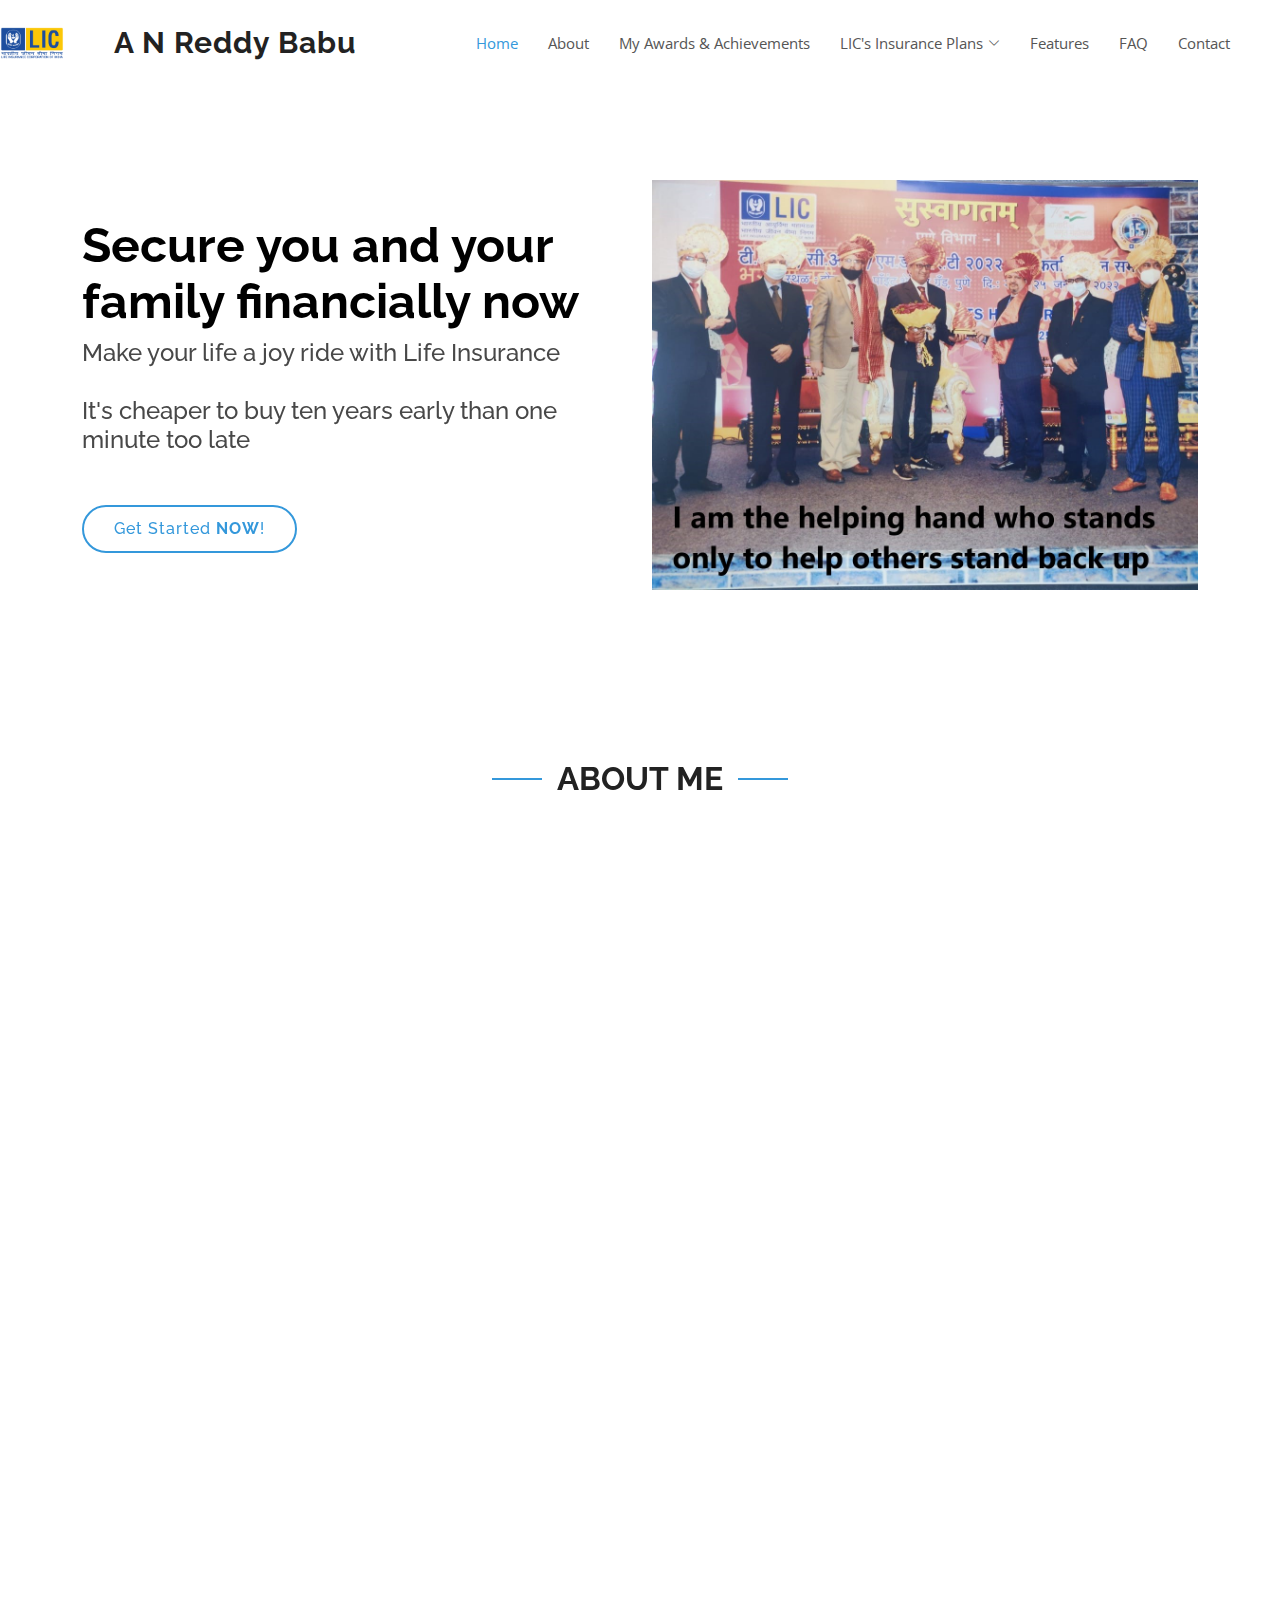
==== index.html @ 4bf9b03a "full code" ====
<!DOCTYPE html>
<html lang="en">

<head>
  <meta charset="utf-8">
  <meta content="width=device-width, initial-scale=1.0" name="viewport">

  <title>LIC Reddy Babu</title>
  <meta content="" name="description">
  <meta content="" name="keywords">

  <!-- Favicons -->
  <link href="assets/img/favicon.png" rel="icon">
  <link href="assets/img/apple-touch-icon.png" rel="apple-touch-icon">

  <!-- Google Fonts -->
  <link href="https://fonts.googleapis.com/css?family=Open+Sans:300,300i,400,400i,600,600i,700,700i|Raleway:300,300i,400,400i,500,500i,600,600i,700,700i|Poppins:300,300i,400,400i,500,500i,600,600i,700,700i" rel="stylesheet">

  <!-- Vendor CSS Files -->
  <link href="assets/vendor/aos/aos.css" rel="stylesheet">
  <link href="assets/vendor/bootstrap/css/bootstrap.min.css" rel="stylesheet">
  <link href="assets/vendor/bootstrap-icons/bootstrap-icons.css" rel="stylesheet">
  <link href="assets/vendor/boxicons/css/boxicons.min.css" rel="stylesheet">
  <link href="assets/vendor/glightbox/css/glightbox.min.css" rel="stylesheet">
  <link href="assets/vendor/remixicon/remixicon.css" rel="stylesheet">
  <link href="assets/vendor/swiper/swiper-bundle.min.css" rel="stylesheet">

  <!-- Template Main CSS File -->
  <link href="assets/css/style.css" rel="stylesheet">

  <!-- =======================================================
  * Template Name: Vesperr - v4.7.0
  * Template URL: https://bootstrapmade.com/vesperr-free-bootstrap-template/
  * Author: BootstrapMade.com
  * License: https://bootstrapmade.com/license/
  ======================================================== -->
</head>

<body>

  <!-- ======= Header ======= -->
  <header id="header" class="fixed-top d-flex align-items-center">
    <img src="assets/img/LIClogo.png" alt=""  width="5%",height="5%">
    <div class="container d-flex align-items-center justify-content-between">
      <!-- <img src="assets/img/LIClogo.png" alt=""  width="5%",height="8%" style="padding-right:5px"> -->
      <div class="logo">
        <h1><a href="index.html">A N Reddy Babu</a></h1>
        <!-- Uncomment below if you prefer to use an image logo -->
        <!-- <a href="index.html"><img src="assets/img/logo.png" alt="" class="img-fluid"></a>-->
      </div>

      <nav id="navbar" class="navbar">
        <ul>
          <li><a class="nav-link scrollto active" href="#hero">Home</a></li>
          <li><a class="nav-link scrollto" href="#about">About</a></li>
          <li><a class="nav-link scrollto " href="#portfolio">My Awards & Achievements</a></li>
          <!-- <li><a class="nav-link scrollto" href="#services">LIC's Policy Plans</a></li> -->
          <li class="dropdown"><a href="#services"><span>LIC's Insurance Plans</span> <i class="bi bi-chevron-down"></i></a>
            <ul>
              <li class="dropdown"><a href="#services"><span>Insurance Plans</span> <i class="bi bi-chevron-right"></i></a>
                <ul>
                  <li><a href="#services">Endowment Plans</a></li>
                  <li><a href="#services">Money Back Plans</a></li>
                  <li><a href="#services">Term Assurance Plans</a></li>
                  <li><a href="#services">Rider</a></li>
                </ul>
              </li>
              <li><a href="jeevan-umang-plan.html">LIC's Jeevan Umang</a></li>
              <li><a href="jeevan-labh-plan.html">LIC's Jeevan Labh</a></li>
              <li><a href="children-plan.html">LIC's Children's Money Back Plan</a></li>
            </ul>
          </li>
          <li><a class="nav-link scrollto" href="#features">Features</a></li>
          <li><a class="nav-link scrollto" href="#faq">FAQ</a></li>
          <li><a class="nav-link scrollto" href="#contact">Contact</a></li>
          <!-- <li><a class="getstarted scrollto" href="#about">Get Started</a></li> -->
        </ul>
        
        <i class="bi bi-list mobile-nav-toggle"></i>
      </nav><!-- .navbar -->

    </div>
  </header><!-- End Header -->

  <!-- ======= Hero Section ======= -->
  <section id="hero" class="d-flex align-items-center">

    <div class="container">
      <div class="row">
        <div class="col-lg-6 pt-5 pt-lg-0 order-2 order-lg-1 d-flex flex-column justify-content-center">
          <h1 data-aos="fade-up">Secure you and your family financially now</h1>
          <h2 data-aos="fade-up" data-aos-delay="400">Make your life a joy ride with Life Insurance 
          </br></br>It's cheaper to buy ten years early than one minute too late</h2>
          <!-- <h2 data-aos="fade-up" data-aos-delay="400">It's cheaper to buy ten years early than one minute too late</h2> -->
          <div data-aos="fade-up" data-aos-delay="800">
            <a href="#services" class="btn-get-started scrollto">Get Started <strong>NOW</strong>!</a>
          </div>
        </div>
        <div class="col-lg-6 order-1 order-lg-2 hero-img" data-aos="fade-left" data-aos-delay="500">
          <img src="assets/img/reddyf.jpeg" class="img-fluid animated" alt="">
        </div>
      </div>
    </div>

  </section>
  <!-- End Hero -->

  <main id="main">

    <!-- ======= Clients Section ======= -->
    <!-- <section id="clients" class="clients clients">
      <div class="container">

        <div class="row">

          <div class="col-lg-2 col-md-4 col-6">
            <img src="assets/img/clients/client-1.png" class="img-fluid" alt="" data-aos="zoom-in">
          </div>

          <div class="col-lg-2 col-md-4 col-6">
            <img src="assets/img/clients/client-2.png" class="img-fluid" alt="" data-aos="zoom-in" data-aos-delay="100">
          </div>

          <div class="col-lg-2 col-md-4 col-6">
            <img src="assets/img/clients/client-3.png" class="img-fluid" alt="" data-aos="zoom-in" data-aos-delay="200">
          </div>

          <div class="col-lg-2 col-md-4 col-6">
            <img src="assets/img/clients/client-4.png" class="img-fluid" alt="" data-aos="zoom-in" data-aos-delay="300">
          </div>

          <div class="col-lg-2 col-md-4 col-6">
            <img src="assets/img/clients/client-5.png" class="img-fluid" alt="" data-aos="zoom-in" data-aos-delay="400">
          </div>

          <div class="col-lg-2 col-md-4 col-6">
            <img src="assets/img/clients/client-6.png" class="img-fluid" alt="" data-aos="zoom-in" data-aos-delay="500">
          </div>

        </div>

      </div>
    </section> -->
    <!-- End Clients Section -->

    <!-- ======= About Us Section ======= -->
    <section id="about" class="about">
      <div class="container">

        <div class="section-title" data-aos="fade-up">
          <h2>About Me</h2>
        </div>

        <div class="row content">
          <div class="col-lg-6" data-aos="fade-up" data-aos-delay="150">
            <!-- <p>
              Lorem ipsum dolor sit amet, consectetur adipiscing elit, sed do eiusmod tempor incididunt ut labore et dolore
              magna aliqua.
            </p> -->
            <ul>
              <li><i class="ri-check-double-line"></i> 5 times Million Dollar Round Table (MDRT) prestigious award holder with many more awards and certificates</li>
              <li><i class="ri-check-double-line"></i> Professionally trained communicator</li>
              <li><i class="ri-check-double-line"></i> Assertive, Ambiable, Analytic & Expressive</li>
            </ul>
          </div>
            <div class="col-lg-6 pt-4 pt-lg-0" data-aos="fade-up" data-aos-delay="300"> 
              <ul>
                <li><i class="ri-check-double-line"></i> Well organized and provide you with right policies for you and your family </li>
                <li><i class="ri-check-double-line"></i> Excellent customer service</li>
                <li><i class="ri-check-double-line"></i> Passionate and problem solver with people skills</li>
              </ul>
            <!-- <p>
              Ullamco laboris nisi ut aliquip ex ea commodo consequat. Duis aute irure dolor in reprehenderit in voluptate
              velit esse cillum dolore eu fugiat nulla pariatur. Excepteur sint occaecat cupidatat non proident, sunt in
              culpa qui officia deserunt mollit anim id est laborum.
            </p>
            <a href="#" class="btn-learn-more">Learn More</a> -->
          </div> 
        </div>

      </div>
    </section><!-- End About Us Section -->

    <!-- ======= Counts Section ======= -->
    <section id="counts" class="counts">
      <div class="container">

        <div class="row">
          <div class="image col-xl-5 d-flex align-items-stretch justify-content-center justify-content-xl-start" data-aos="fade-right" data-aos-delay="150">
            <img src="assets/img/ReddyAboutMe.jpeg" alt="" class="img-fluid">
          </div>

          <div class="col-xl-7 d-flex align-items-stretch pt-4 pt-xl-0" data-aos="fade-left" data-aos-delay="300">
            <div class="content d-flex flex-column justify-content-center">
              <div class="row">
                <div class="col-md-6 d-md-flex align-items-md-stretch">
                  <div class="count-box">
                    <i class="bi bi-emoji-smile"></i>
                    <span>1000+</span>
                    <p><strong>Happy Customers</strong> satisfied with my service</p>
                  </div>
                </div>

                <div class="col-md-6 d-md-flex align-items-md-stretch">
                  <div class="count-box">
                    <i class="bi bi-journal-richtext"></i>
                    <span data-purecounter-start="0" data-purecounter-end="85" data-purecounter-duration="1" class="purecounter"></span>
                    <p><strong>Policies</strong> provided to my customers with the right & best of best policies</p>
                  </div>
                </div>

                <div class="col-md-6 d-md-flex align-items-md-stretch">
                  <div class="count-box">
                    <i class="bi bi-clock"></i>
                    <span data-purecounter-start="0" data-purecounter-end="20" data-purecounter-duration="1" class="purecounter"></span>
                    <p><strong>Years of experience</strong> with excellent problem solving skills and providing you the best of best policies</p>
                  </div>
                </div>

                <div class="col-md-6 d-md-flex align-items-md-stretch">
                  <div class="count-box">
                    <i class="bi bi-award"></i>
                    <span data-purecounter-start="0" data-purecounter-end="15" data-purecounter-duration="1" class="purecounter"></span>
                    <p><strong>Awards</strong> received due to my skills and passion in working hard for my customers </p>
                  </div>
                </div>
              </div>
            </div><!-- End .content-->
          </div>
        </div>

      </div>
    </section><!-- End Counts Section -->


    <!-- ======= Portfolio Section ======= -->
    <section id="portfolio" class="portfolio">
      <div class="container">

        <div class="section-title" data-aos="fade-up">
          <h2>My Awards and Achievements</h2>
          <p>5 times Million Dollar Round Table (MDRT) prestigious award holder with many more awards and certificates</p>
        </div>

        <div class="row" data-aos="fade-up" data-aos-delay="200">
          <div class="col-lg-12 d-flex justify-content-center">
            <ul id="portfolio-flters">
              <li data-filter="*" class="filter-active">All</li>
              <li data-filter=".filter-app">MDRT Awards</li>
              <li data-filter=".filter-card">Trophies</li>
              <li data-filter=".filter-web">Certificates</li>
              <!-- <li data-filter=".filter-web">Web</li> -->
            </ul>
          </div>
        </div>

        <div class="row portfolio-container" data-aos="fade-up" data-aos-delay="400">

          <div class="col-lg-4 col-md-6 portfolio-item filter-app">
            <div class="portfolio-wrap">
              <img src="assets/img/portfolio/MDRT2022.jpeg" class="img-fluid" alt="">
              <div class="portfolio-info">
                <h4>MDRD 2022</h4>
                <!-- <p>MDRD - Million Dollar Round Table </p> -->
                <a href="assets/img/portfolio/MDRT2022.jpeg" data-gallery="portfolioGallery" class="portfolio-lightbox" title="I received this distinguished and precious Million Dollar Round Table (MDRT) Award in the year 2022. This award is given to only few members who have notable policies.">More Details<i class="bx bx-plus"></i></a>
                <div class="portfolio-links">
                  <!-- <a href="assets/img/portfolio/portfolio-1.jpg" data-gallery="portfolioGallery" class="portfolio-lightbox" title="App 1"><i class="bx bx-plus"></i></a> -->
                  <!-- <a href="portfolio-details.html" title="More Details"><i class="bx bx-link"></i></a> -->
                </div>
              </div>
            </div>
          </div>

          <div class="col-lg-4 col-md-6 portfolio-item filter-app">
            <div class="portfolio-wrap">
              <img src="assets/img/portfolio/MDRT2014.jpeg" class="img-fluid" alt="">
              <div class="portfolio-info">
                <h4>MDRD 2014</h4>
                <!-- <p>App</p> -->
                <a href="assets/img/portfolio/MDRT2014.jpeg" data-gallery="portfolioGallery" class="portfolio-lightbox" title="I received this distinguished and precious Million Dollar Round Table (MDRT) Award in the year 2014. This award is given to only few members who have notable policies. ">More Details<i class="bx bx-plus"></i></a>
                <div class="portfolio-links">
                  <!-- <a href="assets/img/portfolio/portfolio-1.jpg" data-gallery="portfolioGallery" class="portfolio-lightbox" title="I received distinguisehd and precious Million Dollar Round Table (MDRT) Award on 2022. This award is given to only few members who have notable policies. ">More Details<i class="bx bx-plus"></i></a> -->
                  <!-- <a href="portfolio-details.html" title="More Details"><i class="bx bx-link"></i></a> -->
                </div>
              </div>
            </div>
          </div>

          <div class="col-lg-4 col-md-6 portfolio-item filter-app">
            <div class="portfolio-wrap">
              <img src="assets/img/portfolio/MDRT2013.jpeg" class="img-fluid" alt="">
              <div class="portfolio-info">
                <h4>MDRT 2013</h4>
                <!-- <p>App</p> -->
                <a href="assets/img/portfolio/MDRT2013.jpeg" data-gallery="portfolioGallery" class="portfolio-lightbox" title="I received this distinguished and precious Million Dollar Round Table (MDRT) Award in the year 2013. This award is given to only few members who have notable policies.  ">More Details<i class="bx bx-plus"></i></a>
                <div class="portfolio-links">
                  <!-- <a href="assets/img/portfolio/portfolio-3.jpg" data-gallery="portfolioGallery" class="portfolio-lightbox" title="App 2"><i class="bx bx-plus"></i></a> -->
                  <!-- <a href="portfolio-details.html" title="More Details"><i class="bx bx-link"></i></a> -->
                </div>
              </div>
            </div>
          </div>

          <div class="col-lg-4 col-md-6 portfolio-item filter-app">
            <div class="portfolio-wrap">
              <img src="assets/img/portfolio/MDRT2012.jpeg" class="img-fluid" alt="">
              <div class="portfolio-info">
                <h4>MDRT 2012</h4>
                <!-- <p>App</p> -->
                <a href="assets/img/portfolio/MDRT2013.jpeg" data-gallery="portfolioGallery" class="portfolio-lightbox" title="I received this distinguished and precious Million Dollar Round Table (MDRT) Award in the year 2012. This award is given to only few members who have notable policies. ">More Details<i class="bx bx-plus"></i></a>
                <div class="portfolio-links">
                  <!-- <a href="assets/img/portfolio/portfolio-6.jpg" data-gallery="portfolioGallery" class="portfolio-lightbox" title="App 3"><i class="bx bx-plus"></i></a> -->
                  <!-- <a href="portfolio-details.html" title="More Details"><i class="bx bx-link"></i></a> -->
                </div>
              </div>
            </div>
          </div>

          <div class="col-lg-4 col-md-6 portfolio-item filter-app">
            <div class="portfolio-wrap">
              <img src="assets/img/portfolio/MDRT.jpeg" class="img-fluid" alt="">
              <div class="portfolio-info">
                <h4>MDRD 2011</h4>
                <!-- <p>App</p> -->
                <a href="assets/img/portfolio/MDRT.jpeg" data-gallery="portfolioGallery" class="portfolio-lightbox" title="I this received distinguished and precious Million Dollar Round Table (MDRT) Award in the year 2011. This award is given to only few members who have notable policies. ">More Details<i class="bx bx-plus"></i></a>
                <div class="portfolio-links">
                  <!-- <a href="assets/img/portfolio/portfolio-1.jpg" data-gallery="portfolioGallery" class="portfolio-lightbox" title="App 1"><i class="bx bx-plus"></i></a> -->
                  <!-- <a href="portfolio-details.html" title="More Details"><i class="bx bx-link"></i></a> -->
                </div>
              </div>
            </div>
          </div>

          <div class="col-lg-4 col-md-6 portfolio-item filter-card">
            <div class="portfolio-wrap">
              <img src="assets/img/portfolio/Trophy2013.jpeg" class="img-fluid" alt="">
              <div class="portfolio-info">
                <h4>Achiever's Trophy 2013-14</h4>
                <!-- <p>Card</p> -->
                <a href="assets/img/portfolio/Trophy2013.jpeg" data-gallery="portfolioGallery" class="portfolio-lightbox" title="I received this trophy for my hardwork and passion in the year 2013-14 ">More Details<i class="bx bx-plus"></i></a>
                <div class="portfolio-links">
                  <!-- <a href="assets/img/portfolio/portfolio-4.jpg" data-gallery="portfolioGallery" class="portfolio-lightbox" title="Card 2"><i class="bx bx-plus"></i></a> -->
                  <!-- <a href="portfolio-details.html" title="More Details"><i class="bx bx-link"></i></a> -->
                </div>
              </div>
            </div>
          </div>

          <div class="col-lg-4 col-md-6 portfolio-item filter-card">
            <div class="portfolio-wrap">
              <img src="assets/img/portfolio/ChampionTrophy2018.jpeg" class="img-fluid" alt="">
              <div class="portfolio-info">
                <h4>Champion Trophy 2018</h4>
                <!-- <p>Card</p> -->
                <a href="assets/img/portfolio/ChampionTrophy2018.jpeg" data-gallery="portfolioGallery" class="portfolio-lightbox" title="I received this trophy for my hardwork and passion in the year 2018 ">More Details<i class="bx bx-plus"></i></a>
                <div class="portfolio-links">
                  <!-- <a href="assets/img/portfolio/portfolio-7.jpg" data-gallery="portfolioGallery" class="portfolio-lightbox" title="Card 1"><i class="bx bx-plus"></i></a> -->
                  <!-- <a href="portfolio-details.html" title="More Details"><i class="bx bx-link"></i></a> -->
                </div>
              </div>
            </div>
          </div>

          <div class="col-lg-4 col-md-6 portfolio-item filter-card">
            <div class="portfolio-wrap">
              <img src="assets/img/portfolio/AjadiTrophy2020.jpeg" class="img-fluid" alt="">
              <div class="portfolio-info">
                <h4>Ajadi Utsav Trophy 2020</h4>
                <!-- <p>Card</p> -->
                <a href="assets/img/portfolio/AjadiTrophy2020.jpeg" data-gallery="portfolioGallery" class="portfolio-lightbox" title="I received this trophy for my hardwork and passion in the year 2020.">More Details<i class="bx bx-plus"></i></a>
                <div class="portfolio-links">
                  <!-- <a href="assets/img/portfolio/portfolio-8.jpg" data-gallery="portfolioGallery" class="portfolio-lightbox" title="Card 3"><i class="bx bx-plus"></i></a> -->
                  <!-- <a href="portfolio-details.html" title="More Details"><i class="bx bx-link"></i></a> -->
                </div>
              </div>
            </div>
          </div>

           <div class="col-lg-4 col-md-6 portfolio-item filter-web">
            <div class="portfolio-wrap">
              <img src="assets/img/portfolio/2022certificate.jpeg" class="img-fluid" alt="">
              <div class="portfolio-info">
                <h4>MDRT 2022 Certificate</h4>
                <!-- <p>Web</p> -->
                <!-- <div class="portfolio-links"> -->
                  <a href="assets/img/portfolio/2022certificate.jpeg" data-gallery="portfolioGallery" class="portfolio-lightbox" title="MDRT 2022 Certificate">More Details<i class="bx bx-plus"></i></a>
                <!-- </div> -->
              </div>
            </div>
          </div>


          <div class="col-lg-4 col-md-6 portfolio-item filter-web">
            <div class="portfolio-wrap">
              <img src="assets/img/portfolio/2011pic.jpeg" class="img-fluid" alt="">
              <div class="portfolio-info">
                <h4>Certificate</h4>
                <!-- <p>Web</p> -->
                <!-- <div class="portfolio-links"> -->
                  <a href="assets/img/portfolio/2011pic.jpeg" data-gallery="portfolioGallery" class="portfolio-lightbox" title="I was felicitated by my Sr. Divisonal Manager for achieving MDRT award in the year 2011">More Details<i class="bx bx-plus"></i></a>
                  <!-- <a href="portfolio-details.html" title="More Details"><i class="bx bx-link"></i></a> -->
                <!-- </div> -->
              </div>
            </div>
          </div>

          <div class="col-lg-4 col-md-6 portfolio-item filter-web">
            <div class="portfolio-wrap">
              <img src="assets/img/portfolio/2013pic.jpeg" class="img-fluid" alt="">
              <div class="portfolio-info">
                <h4>My Felicitation</h4>
                <!-- <p>Web</p> -->
                <!-- <div class="portfolio-links"> -->
                  <a href="assets/img/portfolio/2013pic.jpeg" data-gallery="portfolioGallery" class="portfolio-lightbox" title="I was felicitated by my Sr. Divisonal Manager for achieving MDRT award in the year 2012 ">More Details<i class="bx bx-plus"></i></a>
                  <!-- <a href="portfolio-details.html" title="More Details"><i class="bx bx-link"></i></a> -->
                <!-- </div> -->
              </div>
            </div>
          </div>

          <div class="col-lg-4 col-md-6 portfolio-item filter-web">
            <div class="portfolio-wrap">
              <img src="assets/img/portfolio/2013pic2.jpeg" class="img-fluid" alt="">
              <div class="portfolio-info">
                <h4>My Felicitation</h4>
                <!-- <p>Web</p> -->
                <!-- <div class="portfolio-links"> -->
                  <a href="assets/img/portfolio/2013pic2.jpeg" data-gallery="portfolioGallery" class="portfolio-lightbox" title="I was felicitated by my Sr. Divisonal Manager for achieving MDRT award in the year 2013">More Details<i class="bx bx-plus"></i></a>
                  <!-- <a href="portfolio-details.html" title="More Details"><i class="bx bx-link"></i></a> -->
                <!-- </div> -->
              </div>
            </div>
          </div>



          <div class="col-lg-4 col-md-6 portfolio-item filter-web">
            <div class="portfolio-wrap">
              <img src="assets/img/portfolio/certificate2011.jpeg" class="img-fluid" alt="">
              <div class="portfolio-info">
                <h4>Certificate of Excellence</h4>
                <!-- <p>Web</p> -->
                <!-- <div class="portfolio-links"> -->
                  <a href="assets/img/portfolio/certificate2011.jpeg" data-gallery="portfolioGallery" class="portfolio-lightbox" title="I was appreciated for my brilliant performance and selling 111 policies in the year 2011-12">More Details<i class="bx bx-plus"></i></a>
                  <!-- <a href="portfolio-details.html" title="More Details"><i class="bx bx-link"></i></a> -->
                <!-- </div> -->
              </div>
            </div>
          </div>

          <div class="col-lg-4 col-md-6 portfolio-item filter-web">
            <div class="portfolio-wrap">
              <img src="assets/img/portfolio/certificate2020.jpeg" class="img-fluid" alt="">
              <div class="portfolio-info">
                <h4>Certificate of Excellence</h4>
                <!-- <p>Web</p> -->
                <!-- <div class="portfolio-links"> -->
                  <a href="assets/img/portfolio/certificate2020.jpeg" data-gallery="portfolioGallery" class="portfolio-lightbox" title="I was appreciated for my excellent performance as an Agent and having qualified for Abhikarta Sanman Diwas on 9th October,2020.">More Details<i class="bx bx-plus"></i></a>
                  <!-- <a href="portfolio-details.html" title="More Details"><i class="bx bx-link"></i></a> -->
                <!-- </div> -->
              </div>
            </div>
          </div>


          <div class="col-lg-4 col-md-6 portfolio-item filter-web">
            <div class="portfolio-wrap">
              <img src="assets/img/portfolio/MDICertificate.jpeg" class="img-fluid" alt="">
              <div class="portfolio-info">
                <h4>MDI Training Certificate</h4>
                <!-- <p>Web</p> -->
                <!-- <div class="portfolio-links"> -->
                  <a href="assets/img/portfolio/MDICertificate.jpeg" data-gallery="portfolioGallery" class="portfolio-lightbox" title="I participated in MDRT Agents Training Program conducted by Management Development Institute, Gurgaon.">More Details<i class="bx bx-plus"></i></a>
                  <!-- <a href="portfolio-details.html" title="More Details"><i class="bx bx-link"></i></a> -->
                <!-- </div> -->
              </div>
            </div>
          </div>
          
         

        </div>

      </div>
    </section><!-- End Portfolio Section -->



    <!-- ======= Services Section ======= -->
    <section id="services" class="services">
      <div class="container">

        <div class="section-title" data-aos="fade-up">
          <h2>LIC's Insurance Plans</h2>
          <p>We do not sell life insurance, but we sell what life insurance can do.</br> A Day Without Insurance is Like a Day Without Sunshine.</p>
        </div>

        <div class="row">
          <div class="col-md-8 col-lg-3 d-flex align-items-stretch mb-5 mb-lg-0">
            <div class="icon-box" data-aos="fade-up" data-aos-delay="100">
              <div class="icon"><i class="bx bxl-dribbble"></i></div>
              <h4 class="title"><a href="">Endowment Plans</a></h4>
              <p class="description">It consists of LIC's Jeevan Labh, New Jeevan Anand, Jeevan Lakshya, Single Premium Endowment Plan, Bima Ratna, Bima Jyoti & many more</p>
            </div>
          </div>

          <!-- <div class="col-md-8 col-lg-3 d-flex align-items-stretch mb-5 mb-lg-0">
            <div class="icon-box" data-aos="fade-up" data-aos-delay="200">
              <div class="icon"><i class="bx bx-file"></i></div>
              <h4 class="title"><a href="">Whole Life Plans</a></h4>
              <p class="description">It consists of the famous LIC's Jeevan Umang whole life plan</p>
            </div>
          </div> -->

          <div class="col-md-8 col-lg-3 d-flex align-items-stretch mb-5 mb-lg-0">
            <div class="icon-box" data-aos="fade-up" data-aos-delay="300">
              <div class="icon"><i class="bx bx-tachometer"></i></div>
              <h4 class="title"><a href="">Money Back Plans</a></h4>
              <p class="description">It consists of LIC's New Children's Money Back Plan, Jeevan Umang (whole life plan), New Money Back Plan 20/25 years & many more </p>
            </div>
          </div>

          <div class="col-md-8 col-lg-3 d-flex align-items-stretch mb-5 mb-lg-0">
            <div class="icon-box" data-aos="fade-up" data-aos-delay="400">
              <div class="icon"><i class="bx bx-world"></i></div>
              <h4 class="title"><a href="">Term Assurance Plans</a></h4>
              <p class="description">It consists of LIC's Tech Term, Jeevan Amar and Saral Jeevan Bima.</p>
            </div>
          </div>

          <div class="col-md-8 col-lg-3 d-flex align-items-stretch mb-5 mb-lg-0">
            <div class="icon-box" data-aos="fade-up" data-aos-delay="400">
              <div class="icon"><i class="bx bx-file"></i></div>
              <h4 class="title"><a href="">Rider</a></h4>
              <p class="description">It conists of LIC's Accident Benefit Rider, Premium Waiver Benefit Rider, New Critical Illness Benefit Rider, Accidental Death and Disability Benefit Rider & more</p>
            </div>
          </div>

        </div>

      </div>
    </section><!-- End Services Section -->

    <!-- ======= More Services Section ======= -->
    <section id="more-services" class="more-services">
      <div class="container">

        <div class="row">
          <div class="col-md-6 d-flex align-items-stretch">
            <div class="card" style='background-image: url("assets/img/policy2.webp");' data-aos="fade-up" data-aos-delay="100">
              <div class="card-body">
                <h5 class="card-title"><a href="jeevan-umang-plan.html">LIC's Jeevan Umang</a></h5>
                <p class="card-text">Life Time Pension Plan with 8 % Guaranteed Return</p>
                <div class="read-more"><a href="jeevan-umang-plan.html"><i class="bi bi-arrow-right"></i> Read More</a></div>
              </div>
            </div>
          </div>

          <div class="col-md-6 d-flex align-items-stretch mt-4 mt-md-0">
            <div class="card" style='background-image: url("assets/img/policy1.jpg");' data-aos="fade-up" data-aos-delay="200">
              <div class="card-body">
                <h5 class="card-title"><a href="jeevan-labh-plan.html">LIC's Jeevan Labh</a></h5>
                <p class="card-text">It is Limited Premium Endowment Plan. </br>
                Premium stops but Benefits go on</p>
                <div class="read-more"><a href="jeevan-labh-plan.html"><i class="bi bi-arrow-right"></i> Read More</a></div>
              </div>
            </div>

          </div>
          <div class="col-md-6 d-flex align-items-stretch mt-4">
            <div class="card" style='background-image: url("assets/img/policy4.png");' data-aos="fade-up" data-aos-delay="100">
              <div class="card-body">
                <h5 class="card-title"><a href="children-plan.html">LIC's Children's Money Back Plan</a></h5>
                <p class="card-text">Insurance cum investment plan which can be used for securing the financial needs of a child as they turn 25 years old</p>
                <div class="read-more"><a href="children-plan.html"><i class="bi bi-arrow-right"></i> Read More</a></div>
              </div>
            </div>
          </div>

          <!-- <div class="col-md-6 d-flex align-items-stretch mt-4">
            <div class="card" style='background-image: url("assets/img/more-services-4.jpg");' data-aos="fade-up" data-aos-delay="200">
              <div class="card-body">
                <h5 class="card-title"><a href="">Pale Treda</a></h5>
                <p class="card-text">Nostrum eum sed et autem dolorum perspiciatis. Magni porro quisquam laudantium voluptatem.</p>
                <div class="read-more"><a href="#"><i class="bi bi-arrow-right"></i> Read More</a></div>
              </div>
            </div>
          </div>
        </div> -->

      </div>
    </section><!-- End More Services Section -->

    <!-- ======= Features Section ======= -->
    <section id="features" class="features">
      <div class="container">

        <div class="section-title" data-aos="fade-up">
          <h2>Features</h2>
          <p>Getting insurance is YOUR responsibility to your family and loved ones. </br>Do that next thing by putting financial protection in place with life insurance</p>
        </div>

        <div class="row" data-aos="fade-up" data-aos-delay="300">
          <div class="col-lg-3 col-md-4">
            <div class="icon-box">
              <i class="ri-store-line" style="color: #ffbb2c;"></i>
              <h3><a href="">Death Benefit</a></h3>
            </div>
          </div>
          <div class="col-lg-3 col-md-4 mt-4 mt-md-0">
            <div class="icon-box">
              <i class="ri-bar-chart-box-line" style="color: #5578ff;"></i>
              <h3><a href="">Survival Benefit</a></h3>
            </div>
          </div>
          <div class="col-lg-3 col-md-4 mt-4 mt-md-0">
            <div class="icon-box">
              <i class="ri-calendar-todo-line" style="color: #e80368;"></i>
              <h3><a href="">Maturity Benefit</a></h3>
            </div>
          </div>
          <div class="col-lg-3 col-md-4 mt-4 mt-lg-0">
            <div class="icon-box">
              <i class="ri-paint-brush-line" style="color: #e361ff;"></i>
              <h3><a href="">Loan Benefit</a></h3>
            </div>
          </div>
          <div class="col-lg-3 col-md-4 mt-4">
            <div class="icon-box">
              <i class="ri-database-2-line" style="color: #47aeff;"></i>
              <h3><a href="">Financial Security</a></h3>
            </div>
          </div>
          <div class="col-lg-3 col-md-4 mt-4">
            <div class="icon-box">
              <i class="ri-gradienter-line" style="color: #ffa76e;"></i>
              <h3><a href="">All policy money including declared bonus is guarantied by Government of India</a></h3>
            </div>
          </div>
          <div class="col-lg-3 col-md-4 mt-4">
            <div class="icon-box">
              <i class="ri-file-list-3-line" style="color: #11dbcf;"></i>
              <h3><a href="">Returns are not dependent on Share Market</a></h3>
            </div>
          </div>
          <div class="col-lg-3 col-md-4 mt-4">
            <div class="icon-box">
              <i class="ri-price-tag-2-line" style="color: #4233ff;"></i>
              <h3><a href="">Amount received is TAX FREE</a></h3>
            </div>
          </div>



          <div class="col-lg-3 col-md-4 mt-4">
            <div class="icon-box">
              <i class="ri-anchor-line" style="color: #b2904f;"></i>
              <h3><a href="">Assured income through annuities</a></h3>
            </div>
          </div>
          <div class="col-lg-3 col-md-4 mt-4">
            <div class="icon-box">
              <i class="ri-disc-line" style="color: #b20969;"></i>
              <h3><a href="">Encourages savings</a></h3>
            </div>
          </div>
          <div class="col-lg-3 col-md-4 mt-4">
            <div class="icon-box">
              <i class="ri-base-station-line" style="color: #ff5828;"></i>
              <h3><a href="">Safe & profitable long term investment</a></h3>
            </div>
          </div>

          <div class="section-title" >
            <!-- <p>Getting insurance is YOUR responsibility to your family and loved ones. </br>Do that next thing by putting financial protection in place with life insurance</p> -->
          </div>
        <!-- </br> -->
      </br>
          <p style="text-align:center;">Note:- These are the general features of policies and may change with specific policy. </p>
          <!-- <div class="col-lg-3 col-md-4 mt-4">
            <div class="icon-box">
              <i class="ri-fingerprint-line" style="color: #29cc61;"></i>
              <h3><a href="">Flavor Nivelanda</a></h3>
            </div>
          </div> -->
        </div>

      </div>
    </section><!-- End Features Section -->

    <!-- ======= Testimonials Section ======= -->
    <!-- <section id="testimonials" class="testimonials section-bg">
      <div class="container">

        <div class="section-title" >
          <h2>Testimonials</h2>
          <p>Magnam dolores commodi suscipit eum quidem consectetur velit</p>
        </div>

        <div class="testimonials-slider swiper" data-aos="fade-up" data-aos-delay="100">
          <div class="swiper-wrapper">

            <div class="swiper-slide">
              <div class="testimonial-wrap">
                <div class="testimonial-item">
                  <img src="assets/img/testimonials/testimonials-1.jpg" class="testimonial-img" alt="">
                  <h3>Saul Goodman</h3>
                  <h4>Ceo &amp; Founder</h4>
                  <p>
                    <i class="bx bxs-quote-alt-left quote-icon-left"></i>
                    Proin iaculis purus consequat sem cure digni ssim donec porttitora entum suscipit rhoncus. Accusantium quam, ultricies eget id, aliquam eget nibh et. Maecen aliquam, risus at semper.
                    <i class="bx bxs-quote-alt-right quote-icon-right"></i>
                  </p>
                </div>
              </div>
            </div>End testimonial item 

            <div class="swiper-slide">
              <div class="testimonial-wrap">
                <div class="testimonial-item">
                  <img src="assets/img/testimonials/testimonials-2.jpg" class="testimonial-img" alt="">
                  <h3>Sara Wilsson</h3>
                  <h4>Designer</h4>
                  <p>
                    <i class="bx bxs-quote-alt-left quote-icon-left"></i>
                    Export tempor illum tamen malis malis eram quae irure esse labore quem cillum quid cillum eram malis quorum velit fore eram velit sunt aliqua noster fugiat irure amet legam anim culpa.
                    <i class="bx bxs-quote-alt-right quote-icon-right"></i>
                  </p>
                </div>
              </div>
            </div><!-- End testimonial item 

            <div class="swiper-slide">
              <div class="testimonial-wrap">
                <div class="testimonial-item">
                  <img src="assets/img/testimonials/testimonials-3.jpg" class="testimonial-img" alt="">
                  <h3>Jena Karlis</h3>
                  <h4>Store Owner</h4>
                  <p>
                    <i class="bx bxs-quote-alt-left quote-icon-left"></i>
                    Enim nisi quem export duis labore cillum quae magna enim sint quorum nulla quem veniam duis minim tempor labore quem eram duis noster aute amet eram fore quis sint minim.
                    <i class="bx bxs-quote-alt-right quote-icon-right"></i>
                  </p>
                </div>
              </div>
            </div><!-- End testimonial item 

            <div class="swiper-slide">
              <div class="testimonial-wrap">
                <div class="testimonial-item">
                  <img src="assets/img/testimonials/testimonials-4.jpg" class="testimonial-img" alt="">
                  <h3>Matt Brandon</h3>
                  <h4>Freelancer</h4>
                  <p>
                    <i class="bx bxs-quote-alt-left quote-icon-left"></i>
                    Fugiat enim eram quae cillum dolore dolor amet nulla culpa multos export minim fugiat minim velit minim dolor enim duis veniam ipsum anim magna sunt elit fore quem dolore labore illum veniam.
                    <i class="bx bxs-quote-alt-right quote-icon-right"></i>
                  </p>
                </div>
              </div>
            </div><!-- End testimonial item 

            <div class="swiper-slide">
              <div class="testimonial-wrap">
                <div class="testimonial-item">
                  <img src="assets/img/testimonials/testimonials-5.jpg" class="testimonial-img" alt="">
                  <h3>John Larson</h3>
                  <h4>Entrepreneur</h4>
                  <p>
                    <i class="bx bxs-quote-alt-left quote-icon-left"></i>
                    Quis quorum aliqua sint quem legam fore sunt eram irure aliqua veniam tempor noster veniam enim culpa labore duis sunt culpa nulla illum cillum fugiat legam esse veniam culpa fore nisi cillum quid.
                    <i class="bx bxs-quote-alt-right quote-icon-right"></i>
                  </p>
                </div>
              </div>
            </div><!-- End testimonial item 

          </div>
          <div class="swiper-pagination"></div>
        </div>

      </div>
    </section> -->
    <!-- End Testimonials Section -->


    <!-- ======= Team Section ======= -->
    <!-- <section id="team" class="team section-bg">
      <div class="container">

        <div class="section-title" data-aos="fade-up">
          <h2>Team</h2>
          <p>Necessitatibus eius consequatur ex aliquid fuga eum quidem</p>
        </div>

        <div class="row">

          <div class="col-lg-3 col-md-6 d-flex align-items-stretch">
            <div class="member" data-aos="fade-up" data-aos-delay="100">
              <div class="member-img">
                <img src="assets/img/team/team-1.jpg" class="img-fluid" alt="">
                <div class="social">
                  <a href=""><i class="bi bi-twitter"></i></a>
                  <a href=""><i class="bi bi-facebook"></i></a>
                  <a href=""><i class="bi bi-instagram"></i></a>
                  <a href=""><i class="bi bi-linkedin"></i></a>
                </div>
              </div>
              <div class="member-info">
                <h4>Walter White</h4>
                <span>Chief Executive Officer</span>
              </div>
            </div>
          </div>

          <div class="col-lg-3 col-md-6 d-flex align-items-stretch">
            <div class="member" data-aos="fade-up" data-aos-delay="200">
              <div class="member-img">
                <img src="assets/img/team/team-2.jpg" class="img-fluid" alt="">
                <div class="social">
                  <a href=""><i class="bi bi-twitter"></i></a>
                  <a href=""><i class="bi bi-facebook"></i></a>
                  <a href=""><i class="bi bi-instagram"></i></a>
                  <a href=""><i class="bi bi-linkedin"></i></a>
                </div>
              </div>
              <div class="member-info">
                <h4>Sarah Jhonson</h4>
                <span>Product Manager</span>
              </div>
            </div>
          </div>

          <div class="col-lg-3 col-md-6 d-flex align-items-stretch">
            <div class="member" data-aos="fade-up" data-aos-delay="300">
              <div class="member-img">
                <img src="assets/img/team/team-3.jpg" class="img-fluid" alt="">
                <div class="social">
                  <a href=""><i class="bi bi-twitter"></i></a>
                  <a href=""><i class="bi bi-facebook"></i></a>
                  <a href=""><i class="bi bi-instagram"></i></a>
                  <a href=""><i class="bi bi-linkedin"></i></a>
                </div>
              </div>
              <div class="member-info">
                <h4>William Anderson</h4>
                <span>CTO</span>
              </div>
            </div>
          </div>

          <div class="col-lg-3 col-md-6 d-flex align-items-stretch">
            <div class="member" data-aos="fade-up" data-aos-delay="400">
              <div class="member-img">
                <img src="assets/img/team/team-4.jpg" class="img-fluid" alt="">
                <div class="social">
                  <a href=""><i class="bi bi-twitter"></i></a>
                  <a href=""><i class="bi bi-facebook"></i></a>
                  <a href=""><i class="bi bi-instagram"></i></a>
                  <a href=""><i class="bi bi-linkedin"></i></a>
                </div>
              </div>
              <div class="member-info">
                <h4>Amanda Jepson</h4>
                <span>Accountant</span>
              </div>
            </div>
          </div>

        </div>

      </div>
    </section>End Team Section -->

    <!-- ======= Pricing Section ======= -->
    <!-- <section id="pricing" class="pricing">
      <div class="container">

        <div class="section-title">
          <h2>Pricing</h2>
          <p>Sit sint consectetur velit nemo qui impedit suscipit alias ea</p>
        </div>

        <div class="row">

          <div class="col-lg-4 col-md-6">
            <div class="box" data-aos="zoom-in-right" data-aos-delay="200">
              <h3>Free</h3>
              <h4><sup>$</sup>0<span> / month</span></h4>
              <ul>
                <li>Aida dere</li>
                <li>Nec feugiat nisl</li>
                <li>Nulla at volutpat dola</li>
                <li class="na">Pharetra massa</li>
                <li class="na">Massa ultricies mi</li>
              </ul>
              <div class="btn-wrap">
                <a href="#" class="btn-buy">Buy Now</a>
              </div>
            </div>
          </div>

          <div class="col-lg-4 col-md-6 mt-4 mt-md-0">
            <div class="box recommended" data-aos="zoom-in" data-aos-delay="100">
              <h3>Business</h3>
              <h4><sup>$</sup>19<span> / month</span></h4>
              <ul>
                <li>Aida dere</li>
                <li>Nec feugiat nisl</li>
                <li>Nulla at volutpat dola</li>
                <li>Pharetra massa</li>
                <li class="na">Massa ultricies mi</li>
              </ul>
              <div class="btn-wrap">
                <a href="#" class="btn-buy">Buy Now</a>
              </div>
            </div>
          </div>

          <div class="col-lg-4 col-md-6 mt-4 mt-lg-0">
            <div class="box" data-aos="zoom-in-left" data-aos-delay="200">
              <h3>Developer</h3>
              <h4><sup>$</sup>29<span> / month</span></h4>
              <ul>
                <li>Aida dere</li>
                <li>Nec feugiat nisl</li>
                <li>Nulla at volutpat dola</li>
                <li>Pharetra massa</li>
                <li>Massa ultricies mi</li>
              </ul>
              <div class="btn-wrap">
                <a href="#" class="btn-buy">Buy Now</a>
              </div>
            </div>
          </div>

        </div>

      </div>
    </section>End Pricing Section -->

    <!-- ======= F.A.Q Section ======= -->
    <section id="faq" class="faq">
      <div class="container">

        <div class="section-title" data-aos="fade-up">
          <h2>Frequently Asked Questions</h2>
        </div>

        <div class="row faq-item d-flex align-items-stretch" data-aos="fade-up" data-aos-delay="100">
          <div class="col-lg-5">
            <i class="ri-question-line"></i>
            <h4>What are the benefits of paying your LIC premiums through net-banking/phone-banking?</h4>
          </div>
          <div class="col-lg-7">
            <p>
              Online payment is fast,secure and authentic. You get better services like policy tracking, dashboard etc. 
              There are other benefits like avoiding expenses of postage/courier in sending the remittance to LIC, avoid queues for making payment and hence save time, you can decide in advance the date on which you want your account to be debited etc
            </p>
          </div>
        </div><!-- End F.A.Q Item-->

        <div class="row faq-item d-flex align-items-stretch" data-aos="fade-up" data-aos-delay="200">
          <div class="col-lg-5">
            <i class="ri-question-line"></i>
            <h4>Can I avail a loan against my LIC Policy? If yes, for how much amount?</h4>
          </div>
          <div class="col-lg-7">
            <p>
              Yes, you can avail a loan against your LIC policy provided you have paid premiums for 3 years. However, you must consider the following factors before applying for the loan:A loan can be obtained only after 3 years of the policy's initiation, Interest on a loan can be paid half yearly etc
            </p>
          </div>
        </div><!-- End F.A.Q Item-->

        <div class="row faq-item d-flex align-items-stretch" data-aos="fade-up" data-aos-delay="300">
          <div class="col-lg-5">
            <i class="ri-question-line"></i>
            <h4>How do I pay premium online for LIC?</h4>
          </div>
          <div class="col-lg-7">
            <p>
              Go to LIC’s official website and select Pay Premium Online option to pay the premium online.
            </p>
          </div>
        </div><!-- End F.A.Q Item-->

        <!-- <div class="row faq-item d-flex align-items-stretch" data-aos="fade-up" data-aos-delay="400">
          <div class="col-lg-5">
            <i class="ri-question-line"></i>
            <h4>Ac odio tempor orci dapibus. Aliquam eleifend mi in nulla?</h4>
          </div>
          <div class="col-lg-7">
            <p>
              Aperiam itaque sit optio et deleniti eos nihil quidem cumque. Voluptas dolorum accusantium sunt sit enim. Provident consequuntur quam aut reiciendis qui rerum dolorem sit odio. Repellat assumenda soluta sunt pariatur error doloribus fuga.
            </p>
          </div>
        </div>End F.A.Q Item -->

        <div class="row faq-item d-flex align-items-stretch" data-aos="fade-up" data-aos-delay="500">
          <div class="col-lg-5">
            <i class="ri-question-line"></i>
            <h4>How to download LIC’s premium payment receipt?</h4>
          </div>
          <div class="col-lg-7">
            <p>
              You can download the premium receipt online through LIC's e-services from LIC's official website.
            </p>
          </div>
        </div><!-- End F.A.Q Item-->

      </div>
    </section><!-- End F.A.Q Section -->

    <!-- ======= Contact Section ======= -->
    <section id="contact" class="contact">
      <div class="container">

        <div class="section-title" data-aos="fade-up">
          <h2>Contact Me</h2>
        </div>

        <div class="row">

          <div class="col-lg-4 col-md-6" data-aos="fade-up" data-aos-delay="100">
            <!-- <div class="contact-about">
              <h3>Vesperr</h3>
              <p>Cras fermentum odio eu feugiat. Justo eget magna fermentum iaculis eu non diam phasellus. Scelerisque felis imperdiet proin fermentum leo. Amet volutpat consequat mauris nunc congue.</p>
              <div class="social-links">
                <a href="#" class="twitter"><i class="bi bi-twitter"></i></a>
                <a href="#" class="facebook"><i class="bi bi-facebook"></i></a>
                <a href="#" class="instagram"><i class="bi bi-instagram"></i></a>
                <a href="#" class="linkedin"><i class="bi bi-linkedin"></i></a>
              </div>
            </div> -->
          </div>

          <div class="col-lg-4 col-md-6 mt-4 mt-md-0" data-aos="fade-up" data-aos-delay="200">
            <div class="info">
              <div>
                <i class="ri-map-pin-line"></i>
                <p>Br. 987 Jeevan Prakash, Shivajnagar, Pune - 411005.</p>
              </div>

              <!-- <div>
                <i class="ri-home-8-line"></i>
                <p>Flat B-705 Finswell Woods, S.No 208/1A, Viman Nagar, Pune-411014.</p>
              </div> -->
  
              <div>
                <i class="ri-mail-send-line"></i>
                <p>licreddybabu@gmail.com</p>
              </div>

              <div>
                <i class="bi bi-whatsapp"></i>
                <p>+91 9422534429</p>
              </div>

              <div>
                <i class="ri-phone-line"></i>
                <p>+91 9763399449</p>
              </div>

              <!-- <div>
                <a href="#" class="linkedin"><i class="bi bi-linkedin"></i></a>
                <p>+91 9763399449</p>
              </div> -->


            </div>
          </div>

          <!-- <div class="col-lg-5 col-md-12" data-aos="fade-up" data-aos-delay="300">
            <div class="contact-about">
              <h3>Vesperr</h3>
              <p>Cras fermentum odio eu feugiat. Justo eget magna fermentum iaculis eu non diam phasellus. Scelerisque felis imperdiet proin fermentum leo. Amet volutpat consequat mauris nunc congue.</p>
              <div class="social-links">
                <a href="#" class="twitter"><i class="bi bi-twitter"></i></a>
                <a href="#" class="facebook"><i class="bi bi-facebook"></i></a>
                <a href="#" class="instagram"><i class="bi bi-instagram"></i></a>
                <a href="#" class="linkedin"><i class="bi bi-linkedin"></i></a>
              </div>
            </div>
          </div> -->

        </div>

      </div>
    </section><!-- End Contact Section -->

  </main><!-- End #main -->

  <!-- ======= Footer ======= -->
  <footer id="footer">
    <!-- <div class="container">
      <div class="row d-flex align-items-center">
        <div class="col-lg-6 text-lg-left text-center">
          <div class="copyright">
            &copy; Copyright <strong>Vesperr</strong>. All Rights Reserved
          </div>
          <div class="credits">
           
          </div>
        </div>
        <div class="col-lg-3">
          <nav class="footer-links text-lg-right text-center pt-2 pt-lg-0">
            <a href="#intro" class="scrollto">Home</a>
            <a href="#about" class="scrollto">About</a>
            <a href="#">Privacy Policy</a>
            <a href="#">Terms of Use</a>
          </nav> 
        </div>
      </div>
    </div> -->
  </footer>
  <!-- End Footer -->

  <a href="#" class="back-to-top d-flex align-items-center justify-content-center"><i class="bi bi-arrow-up-short"></i></a>

  <!-- Vendor JS Files -->
  <script src="assets/vendor/purecounter/purecounter.js"></script>
  <script src="assets/vendor/aos/aos.js"></script>
  <script src="assets/vendor/bootstrap/js/bootstrap.bundle.min.js"></script>
  <script src="assets/vendor/glightbox/js/glightbox.min.js"></script>
  <script src="assets/vendor/isotope-layout/isotope.pkgd.min.js"></script>
  <script src="assets/vendor/swiper/swiper-bundle.min.js"></script>
  <script src="assets/vendor/php-email-form/validate.js"></script>

  <!-- Template Main JS File -->
  <script src="assets/js/main.js"></script>

</body>

</html>
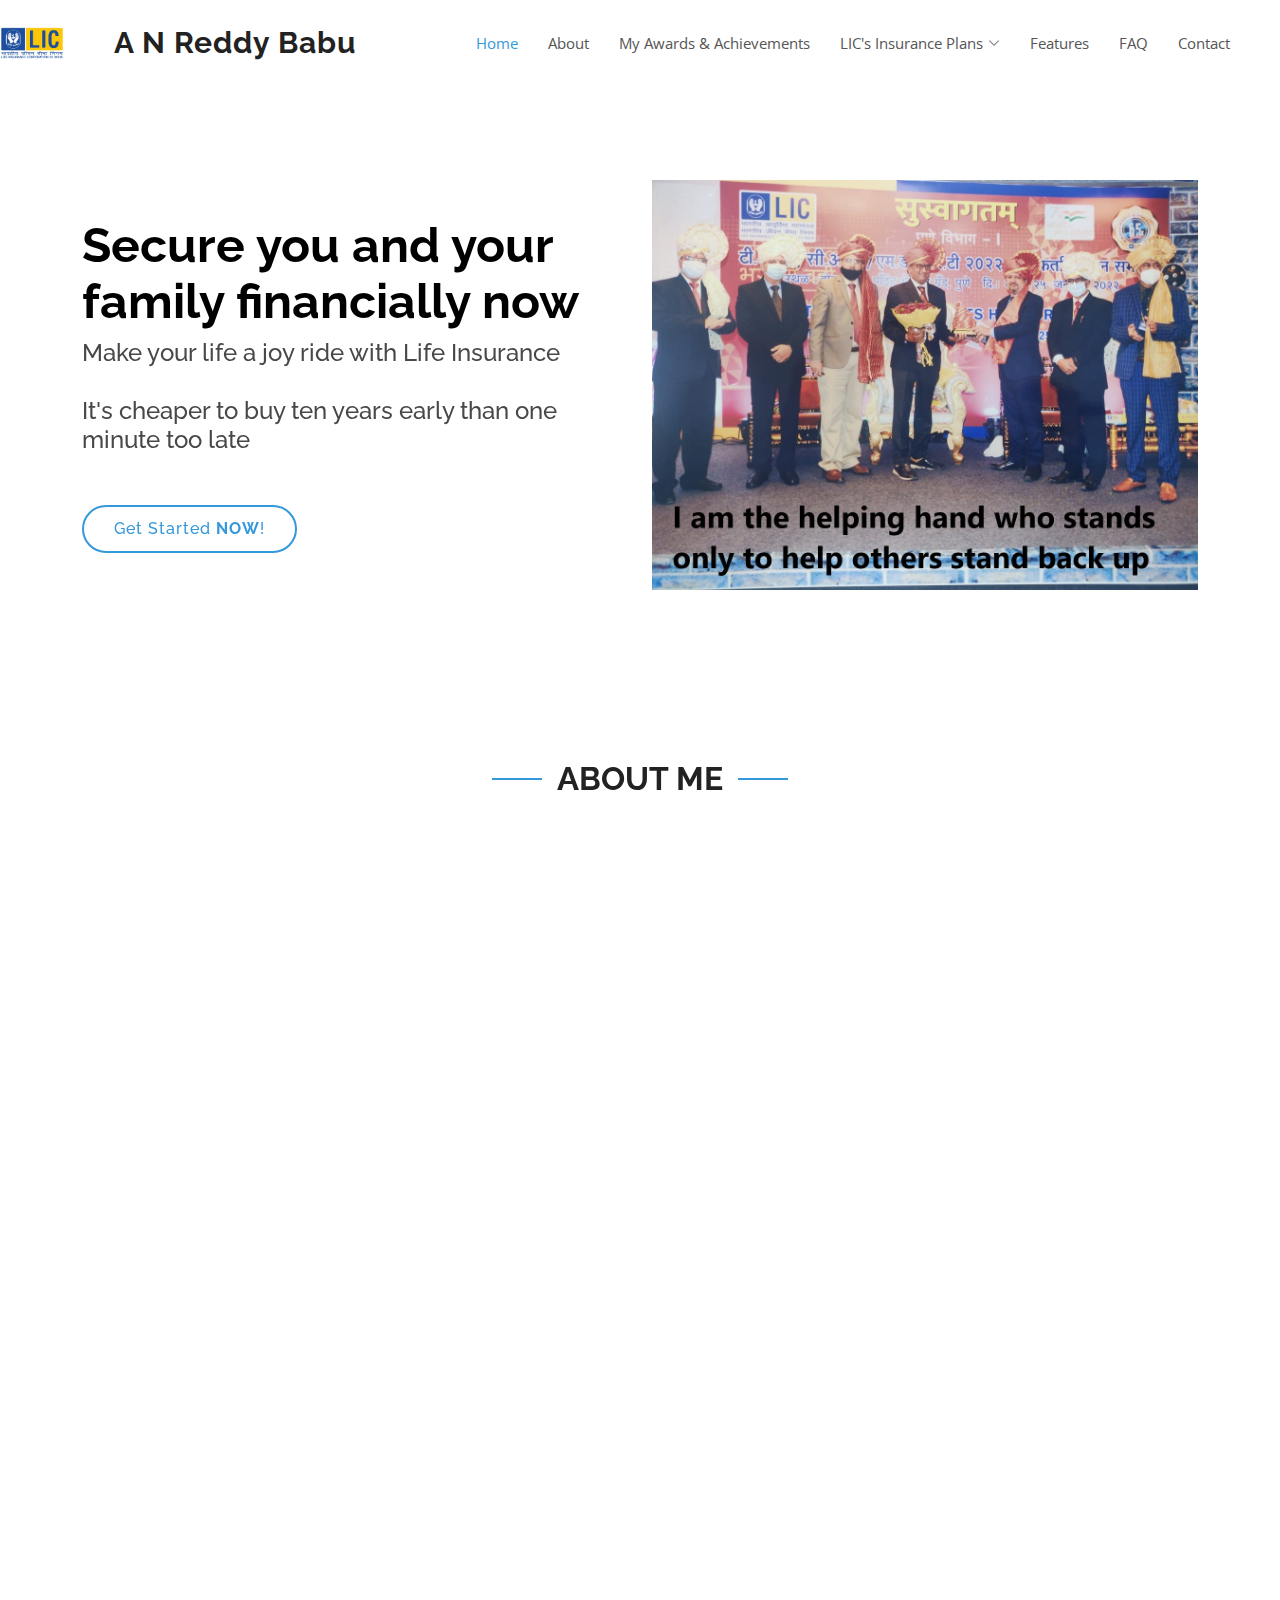
==== commit ba6e8282: "corrected about me section in index.html" ====
--- a/index.html
+++ b/index.html
@@ -196,15 +196,16 @@
                 <div class="col-md-6 d-md-flex align-items-md-stretch">
                   <div class="count-box">
                     <i class="bi bi-emoji-smile"></i>
-                    <span>1000+</span>
-                    <p><strong>Happy Customers</strong> satisfied with my service</p>
+                    <span>2000 +</span>
+                    <p><strong>Happy Customers</strong> who are highly professional people and are satisfied with my service</p>
                   </div>
                 </div>
 
                 <div class="col-md-6 d-md-flex align-items-md-stretch">
                   <div class="count-box">
                     <i class="bi bi-journal-richtext"></i>
-                    <span data-purecounter-start="0" data-purecounter-end="85" data-purecounter-duration="1" class="purecounter"></span>
+                    <span>4000 +</span>
+                    <!-- <span data-purecounter-start="0" data-purecounter-end="85" data-purecounter-duration="1" class="purecounter"></span> -->
                     <p><strong>Policies</strong> provided to my customers with the right & best of best policies</p>
                   </div>
                 </div>
@@ -212,7 +213,7 @@
                 <div class="col-md-6 d-md-flex align-items-md-stretch">
                   <div class="count-box">
                     <i class="bi bi-clock"></i>
-                    <span data-purecounter-start="0" data-purecounter-end="20" data-purecounter-duration="1" class="purecounter"></span>
+                    <span data-purecounter-start="0" data-purecounter-end="22" data-purecounter-duration="1" class="purecounter"></span>
                     <p><strong>Years of experience</strong> with excellent problem solving skills and providing you the best of best policies</p>
                   </div>
                 </div>
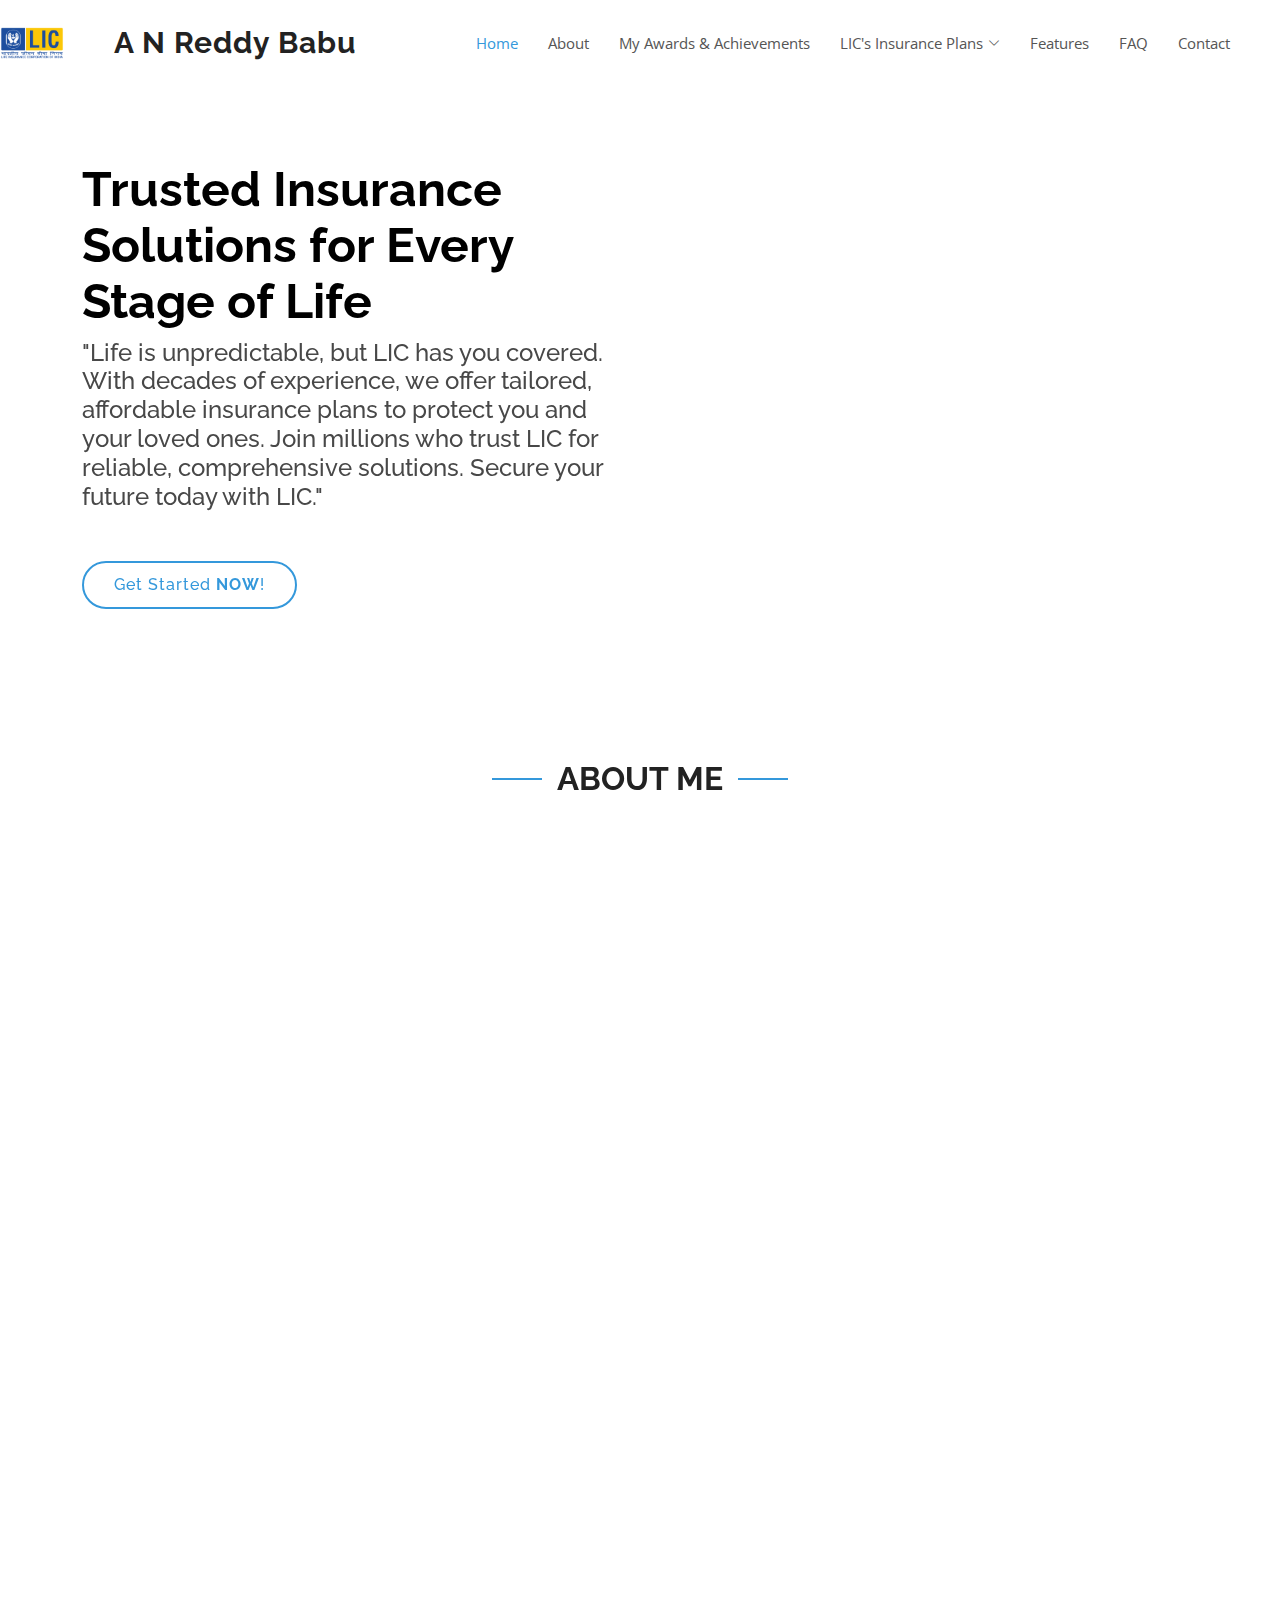
==== commit 17d5ee10: "2024 files index file change" ====
--- a/index.html
+++ b/index.html
@@ -1,1135 +1,1231 @@
-<!DOCTYPE html>
-<html lang="en">
-
-<head>
-  <meta charset="utf-8">
-  <meta content="width=device-width, initial-scale=1.0" name="viewport">
-
-  <title>LIC Reddy Babu</title>
-  <meta content="" name="description">
-  <meta content="" name="keywords">
-
-  <!-- Favicons -->
-  <link href="assets/img/favicon.png" rel="icon">
-  <link href="assets/img/apple-touch-icon.png" rel="apple-touch-icon">
-
-  <!-- Google Fonts -->
-  <link href="https://fonts.googleapis.com/css?family=Open+Sans:300,300i,400,400i,600,600i,700,700i|Raleway:300,300i,400,400i,500,500i,600,600i,700,700i|Poppins:300,300i,400,400i,500,500i,600,600i,700,700i" rel="stylesheet">
-
-  <!-- Vendor CSS Files -->
-  <link href="assets/vendor/aos/aos.css" rel="stylesheet">
-  <link href="assets/vendor/bootstrap/css/bootstrap.min.css" rel="stylesheet">
-  <link href="assets/vendor/bootstrap-icons/bootstrap-icons.css" rel="stylesheet">
-  <link href="assets/vendor/boxicons/css/boxicons.min.css" rel="stylesheet">
-  <link href="assets/vendor/glightbox/css/glightbox.min.css" rel="stylesheet">
-  <link href="assets/vendor/remixicon/remixicon.css" rel="stylesheet">
-  <link href="assets/vendor/swiper/swiper-bundle.min.css" rel="stylesheet">
-
-  <!-- Template Main CSS File -->
-  <link href="assets/css/style.css" rel="stylesheet">
-
-  <!-- =======================================================
-  * Template Name: Vesperr - v4.7.0
-  * Template URL: https://bootstrapmade.com/vesperr-free-bootstrap-template/
-  * Author: BootstrapMade.com
-  * License: https://bootstrapmade.com/license/
-  ======================================================== -->
-</head>
-
-<body>
-
-  <!-- ======= Header ======= -->
-  <header id="header" class="fixed-top d-flex align-items-center">
-    <img src="assets/img/LIClogo.png" alt=""  width="5%",height="5%">
-    <div class="container d-flex align-items-center justify-content-between">
-      <!-- <img src="assets/img/LIClogo.png" alt=""  width="5%",height="8%" style="padding-right:5px"> -->
-      <div class="logo">
-        <h1><a href="index.html">A N Reddy Babu</a></h1>
-        <!-- Uncomment below if you prefer to use an image logo -->
-        <!-- <a href="index.html"><img src="assets/img/logo.png" alt="" class="img-fluid"></a>-->
-      </div>
-
-      <nav id="navbar" class="navbar">
-        <ul>
-          <li><a class="nav-link scrollto active" href="#hero">Home</a></li>
-          <li><a class="nav-link scrollto" href="#about">About</a></li>
-          <li><a class="nav-link scrollto " href="#portfolio">My Awards & Achievements</a></li>
-          <!-- <li><a class="nav-link scrollto" href="#services">LIC's Policy Plans</a></li> -->
-          <li class="dropdown"><a href="#services"><span>LIC's Insurance Plans</span> <i class="bi bi-chevron-down"></i></a>
-            <ul>
-              <li class="dropdown"><a href="#services"><span>Insurance Plans</span> <i class="bi bi-chevron-right"></i></a>
-                <ul>
-                  <li><a href="#services">Endowment Plans</a></li>
-                  <li><a href="#services">Money Back Plans</a></li>
-                  <li><a href="#services">Term Assurance Plans</a></li>
-                  <li><a href="#services">Rider</a></li>
-                </ul>
-              </li>
-              <li><a href="jeevan-umang-plan.html">LIC's Jeevan Umang</a></li>
-              <li><a href="jeevan-labh-plan.html">LIC's Jeevan Labh</a></li>
-              <li><a href="children-plan.html">LIC's Children's Money Back Plan</a></li>
-            </ul>
-          </li>
-          <li><a class="nav-link scrollto" href="#features">Features</a></li>
-          <li><a class="nav-link scrollto" href="#faq">FAQ</a></li>
-          <li><a class="nav-link scrollto" href="#contact">Contact</a></li>
-          <!-- <li><a class="getstarted scrollto" href="#about">Get Started</a></li> -->
-        </ul>
-        
-        <i class="bi bi-list mobile-nav-toggle"></i>
-      </nav><!-- .navbar -->
-
-    </div>
-  </header><!-- End Header -->
-
-  <!-- ======= Hero Section ======= -->
-  <section id="hero" class="d-flex align-items-center">
-
-    <div class="container">
-      <div class="row">
-        <div class="col-lg-6 pt-5 pt-lg-0 order-2 order-lg-1 d-flex flex-column justify-content-center">
-          <h1 data-aos="fade-up">Secure you and your family financially now</h1>
-          <h2 data-aos="fade-up" data-aos-delay="400">Make your life a joy ride with Life Insurance 
-          </br></br>It's cheaper to buy ten years early than one minute too late</h2>
-          <!-- <h2 data-aos="fade-up" data-aos-delay="400">It's cheaper to buy ten years early than one minute too late</h2> -->
-          <div data-aos="fade-up" data-aos-delay="800">
-            <a href="#services" class="btn-get-started scrollto">Get Started <strong>NOW</strong>!</a>
-          </div>
-        </div>
-        <div class="col-lg-6 order-1 order-lg-2 hero-img" data-aos="fade-left" data-aos-delay="500">
-          <img src="assets/img/reddyf.jpeg" class="img-fluid animated" alt="">
-        </div>
-      </div>
-    </div>
-
-  </section>
-  <!-- End Hero -->
-
-  <main id="main">
-
-    <!-- ======= Clients Section ======= -->
-    <!-- <section id="clients" class="clients clients">
-      <div class="container">
-
-        <div class="row">
-
-          <div class="col-lg-2 col-md-4 col-6">
-            <img src="assets/img/clients/client-1.png" class="img-fluid" alt="" data-aos="zoom-in">
-          </div>
-
-          <div class="col-lg-2 col-md-4 col-6">
-            <img src="assets/img/clients/client-2.png" class="img-fluid" alt="" data-aos="zoom-in" data-aos-delay="100">
-          </div>
-
-          <div class="col-lg-2 col-md-4 col-6">
-            <img src="assets/img/clients/client-3.png" class="img-fluid" alt="" data-aos="zoom-in" data-aos-delay="200">
-          </div>
-
-          <div class="col-lg-2 col-md-4 col-6">
-            <img src="assets/img/clients/client-4.png" class="img-fluid" alt="" data-aos="zoom-in" data-aos-delay="300">
-          </div>
-
-          <div class="col-lg-2 col-md-4 col-6">
-            <img src="assets/img/clients/client-5.png" class="img-fluid" alt="" data-aos="zoom-in" data-aos-delay="400">
-          </div>
-
-          <div class="col-lg-2 col-md-4 col-6">
-            <img src="assets/img/clients/client-6.png" class="img-fluid" alt="" data-aos="zoom-in" data-aos-delay="500">
-          </div>
-
-        </div>
-
-      </div>
-    </section> -->
-    <!-- End Clients Section -->
-
-    <!-- ======= About Us Section ======= -->
-    <section id="about" class="about">
-      <div class="container">
-
-        <div class="section-title" data-aos="fade-up">
-          <h2>About Me</h2>
-        </div>
-
-        <div class="row content">
-          <div class="col-lg-6" data-aos="fade-up" data-aos-delay="150">
-            <!-- <p>
-              Lorem ipsum dolor sit amet, consectetur adipiscing elit, sed do eiusmod tempor incididunt ut labore et dolore
-              magna aliqua.
-            </p> -->
-            <ul>
-              <li><i class="ri-check-double-line"></i> 5 times Million Dollar Round Table (MDRT) prestigious award holder with many more awards and certificates</li>
-              <li><i class="ri-check-double-line"></i> Professionally trained communicator</li>
-              <li><i class="ri-check-double-line"></i> Assertive, Ambiable, Analytic & Expressive</li>
-            </ul>
-          </div>
-            <div class="col-lg-6 pt-4 pt-lg-0" data-aos="fade-up" data-aos-delay="300"> 
-              <ul>
-                <li><i class="ri-check-double-line"></i> Well organized and provide you with right policies for you and your family </li>
-                <li><i class="ri-check-double-line"></i> Excellent customer service</li>
-                <li><i class="ri-check-double-line"></i> Passionate and problem solver with people skills</li>
-              </ul>
-            <!-- <p>
-              Ullamco laboris nisi ut aliquip ex ea commodo consequat. Duis aute irure dolor in reprehenderit in voluptate
-              velit esse cillum dolore eu fugiat nulla pariatur. Excepteur sint occaecat cupidatat non proident, sunt in
-              culpa qui officia deserunt mollit anim id est laborum.
-            </p>
-            <a href="#" class="btn-learn-more">Learn More</a> -->
-          </div> 
-        </div>
-
-      </div>
-    </section><!-- End About Us Section -->
-
-    <!-- ======= Counts Section ======= -->
-    <section id="counts" class="counts">
-      <div class="container">
-
-        <div class="row">
-          <div class="image col-xl-5 d-flex align-items-stretch justify-content-center justify-content-xl-start" data-aos="fade-right" data-aos-delay="150">
-            <img src="assets/img/ReddyAboutMe.jpeg" alt="" class="img-fluid">
-          </div>
-
-          <div class="col-xl-7 d-flex align-items-stretch pt-4 pt-xl-0" data-aos="fade-left" data-aos-delay="300">
-            <div class="content d-flex flex-column justify-content-center">
-              <div class="row">
-                <div class="col-md-6 d-md-flex align-items-md-stretch">
-                  <div class="count-box">
-                    <i class="bi bi-emoji-smile"></i>
-                    <span>2000 +</span>
-                    <p><strong>Happy Customers</strong> who are highly professional people and are satisfied with my service</p>
-                  </div>
-                </div>
-
-                <div class="col-md-6 d-md-flex align-items-md-stretch">
-                  <div class="count-box">
-                    <i class="bi bi-journal-richtext"></i>
-                    <span>4000 +</span>
-                    <!-- <span data-purecounter-start="0" data-purecounter-end="85" data-purecounter-duration="1" class="purecounter"></span> -->
-                    <p><strong>Policies</strong> provided to my customers with the right & best of best policies</p>
-                  </div>
-                </div>
-
-                <div class="col-md-6 d-md-flex align-items-md-stretch">
-                  <div class="count-box">
-                    <i class="bi bi-clock"></i>
-                    <span data-purecounter-start="0" data-purecounter-end="22" data-purecounter-duration="1" class="purecounter"></span>
-                    <p><strong>Years of experience</strong> with excellent problem solving skills and providing you the best of best policies</p>
-                  </div>
-                </div>
-
-                <div class="col-md-6 d-md-flex align-items-md-stretch">
-                  <div class="count-box">
-                    <i class="bi bi-award"></i>
-                    <span data-purecounter-start="0" data-purecounter-end="15" data-purecounter-duration="1" class="purecounter"></span>
-                    <p><strong>Awards</strong> received due to my skills and passion in working hard for my customers </p>
-                  </div>
-                </div>
-              </div>
-            </div><!-- End .content-->
-          </div>
-        </div>
-
-      </div>
-    </section><!-- End Counts Section -->
-
-
-    <!-- ======= Portfolio Section ======= -->
-    <section id="portfolio" class="portfolio">
-      <div class="container">
-
-        <div class="section-title" data-aos="fade-up">
-          <h2>My Awards and Achievements</h2>
-          <p>5 times Million Dollar Round Table (MDRT) prestigious award holder with many more awards and certificates</p>
-        </div>
-
-        <div class="row" data-aos="fade-up" data-aos-delay="200">
-          <div class="col-lg-12 d-flex justify-content-center">
-            <ul id="portfolio-flters">
-              <li data-filter="*" class="filter-active">All</li>
-              <li data-filter=".filter-app">MDRT Awards</li>
-              <li data-filter=".filter-card">Trophies</li>
-              <li data-filter=".filter-web">Certificates</li>
-              <!-- <li data-filter=".filter-web">Web</li> -->
-            </ul>
-          </div>
-        </div>
-
-        <div class="row portfolio-container" data-aos="fade-up" data-aos-delay="400">
-
-          <div class="col-lg-4 col-md-6 portfolio-item filter-app">
-            <div class="portfolio-wrap">
-              <img src="assets/img/portfolio/MDRT2022.jpeg" class="img-fluid" alt="">
-              <div class="portfolio-info">
-                <h4>MDRD 2022</h4>
-                <!-- <p>MDRD - Million Dollar Round Table </p> -->
-                <a href="assets/img/portfolio/MDRT2022.jpeg" data-gallery="portfolioGallery" class="portfolio-lightbox" title="I received this distinguished and precious Million Dollar Round Table (MDRT) Award in the year 2022. This award is given to only few members who have notable policies.">More Details<i class="bx bx-plus"></i></a>
-                <div class="portfolio-links">
-                  <!-- <a href="assets/img/portfolio/portfolio-1.jpg" data-gallery="portfolioGallery" class="portfolio-lightbox" title="App 1"><i class="bx bx-plus"></i></a> -->
-                  <!-- <a href="portfolio-details.html" title="More Details"><i class="bx bx-link"></i></a> -->
-                </div>
-              </div>
-            </div>
-          </div>
-
-          <div class="col-lg-4 col-md-6 portfolio-item filter-app">
-            <div class="portfolio-wrap">
-              <img src="assets/img/portfolio/MDRT2014.jpeg" class="img-fluid" alt="">
-              <div class="portfolio-info">
-                <h4>MDRD 2014</h4>
-                <!-- <p>App</p> -->
-                <a href="assets/img/portfolio/MDRT2014.jpeg" data-gallery="portfolioGallery" class="portfolio-lightbox" title="I received this distinguished and precious Million Dollar Round Table (MDRT) Award in the year 2014. This award is given to only few members who have notable policies. ">More Details<i class="bx bx-plus"></i></a>
-                <div class="portfolio-links">
-                  <!-- <a href="assets/img/portfolio/portfolio-1.jpg" data-gallery="portfolioGallery" class="portfolio-lightbox" title="I received distinguisehd and precious Million Dollar Round Table (MDRT) Award on 2022. This award is given to only few members who have notable policies. ">More Details<i class="bx bx-plus"></i></a> -->
-                  <!-- <a href="portfolio-details.html" title="More Details"><i class="bx bx-link"></i></a> -->
-                </div>
-              </div>
-            </div>
-          </div>
-
-          <div class="col-lg-4 col-md-6 portfolio-item filter-app">
-            <div class="portfolio-wrap">
-              <img src="assets/img/portfolio/MDRT2013.jpeg" class="img-fluid" alt="">
-              <div class="portfolio-info">
-                <h4>MDRT 2013</h4>
-                <!-- <p>App</p> -->
-                <a href="assets/img/portfolio/MDRT2013.jpeg" data-gallery="portfolioGallery" class="portfolio-lightbox" title="I received this distinguished and precious Million Dollar Round Table (MDRT) Award in the year 2013. This award is given to only few members who have notable policies.  ">More Details<i class="bx bx-plus"></i></a>
-                <div class="portfolio-links">
-                  <!-- <a href="assets/img/portfolio/portfolio-3.jpg" data-gallery="portfolioGallery" class="portfolio-lightbox" title="App 2"><i class="bx bx-plus"></i></a> -->
-                  <!-- <a href="portfolio-details.html" title="More Details"><i class="bx bx-link"></i></a> -->
-                </div>
-              </div>
-            </div>
-          </div>
-
-          <div class="col-lg-4 col-md-6 portfolio-item filter-app">
-            <div class="portfolio-wrap">
-              <img src="assets/img/portfolio/MDRT2012.jpeg" class="img-fluid" alt="">
-              <div class="portfolio-info">
-                <h4>MDRT 2012</h4>
-                <!-- <p>App</p> -->
-                <a href="assets/img/portfolio/MDRT2013.jpeg" data-gallery="portfolioGallery" class="portfolio-lightbox" title="I received this distinguished and precious Million Dollar Round Table (MDRT) Award in the year 2012. This award is given to only few members who have notable policies. ">More Details<i class="bx bx-plus"></i></a>
-                <div class="portfolio-links">
-                  <!-- <a href="assets/img/portfolio/portfolio-6.jpg" data-gallery="portfolioGallery" class="portfolio-lightbox" title="App 3"><i class="bx bx-plus"></i></a> -->
-                  <!-- <a href="portfolio-details.html" title="More Details"><i class="bx bx-link"></i></a> -->
-                </div>
-              </div>
-            </div>
-          </div>
-
-          <div class="col-lg-4 col-md-6 portfolio-item filter-app">
-            <div class="portfolio-wrap">
-              <img src="assets/img/portfolio/MDRT.jpeg" class="img-fluid" alt="">
-              <div class="portfolio-info">
-                <h4>MDRD 2011</h4>
-                <!-- <p>App</p> -->
-                <a href="assets/img/portfolio/MDRT.jpeg" data-gallery="portfolioGallery" class="portfolio-lightbox" title="I this received distinguished and precious Million Dollar Round Table (MDRT) Award in the year 2011. This award is given to only few members who have notable policies. ">More Details<i class="bx bx-plus"></i></a>
-                <div class="portfolio-links">
-                  <!-- <a href="assets/img/portfolio/portfolio-1.jpg" data-gallery="portfolioGallery" class="portfolio-lightbox" title="App 1"><i class="bx bx-plus"></i></a> -->
-                  <!-- <a href="portfolio-details.html" title="More Details"><i class="bx bx-link"></i></a> -->
-                </div>
-              </div>
-            </div>
-          </div>
-
-          <div class="col-lg-4 col-md-6 portfolio-item filter-card">
-            <div class="portfolio-wrap">
-              <img src="assets/img/portfolio/Trophy2013.jpeg" class="img-fluid" alt="">
-              <div class="portfolio-info">
-                <h4>Achiever's Trophy 2013-14</h4>
-                <!-- <p>Card</p> -->
-                <a href="assets/img/portfolio/Trophy2013.jpeg" data-gallery="portfolioGallery" class="portfolio-lightbox" title="I received this trophy for my hardwork and passion in the year 2013-14 ">More Details<i class="bx bx-plus"></i></a>
-                <div class="portfolio-links">
-                  <!-- <a href="assets/img/portfolio/portfolio-4.jpg" data-gallery="portfolioGallery" class="portfolio-lightbox" title="Card 2"><i class="bx bx-plus"></i></a> -->
-                  <!-- <a href="portfolio-details.html" title="More Details"><i class="bx bx-link"></i></a> -->
-                </div>
-              </div>
-            </div>
-          </div>
-
-          <div class="col-lg-4 col-md-6 portfolio-item filter-card">
-            <div class="portfolio-wrap">
-              <img src="assets/img/portfolio/ChampionTrophy2018.jpeg" class="img-fluid" alt="">
-              <div class="portfolio-info">
-                <h4>Champion Trophy 2018</h4>
-                <!-- <p>Card</p> -->
-                <a href="assets/img/portfolio/ChampionTrophy2018.jpeg" data-gallery="portfolioGallery" class="portfolio-lightbox" title="I received this trophy for my hardwork and passion in the year 2018 ">More Details<i class="bx bx-plus"></i></a>
-                <div class="portfolio-links">
-                  <!-- <a href="assets/img/portfolio/portfolio-7.jpg" data-gallery="portfolioGallery" class="portfolio-lightbox" title="Card 1"><i class="bx bx-plus"></i></a> -->
-                  <!-- <a href="portfolio-details.html" title="More Details"><i class="bx bx-link"></i></a> -->
-                </div>
-              </div>
-            </div>
-          </div>
-
-          <div class="col-lg-4 col-md-6 portfolio-item filter-card">
-            <div class="portfolio-wrap">
-              <img src="assets/img/portfolio/AjadiTrophy2020.jpeg" class="img-fluid" alt="">
-              <div class="portfolio-info">
-                <h4>Ajadi Utsav Trophy 2020</h4>
-                <!-- <p>Card</p> -->
-                <a href="assets/img/portfolio/AjadiTrophy2020.jpeg" data-gallery="portfolioGallery" class="portfolio-lightbox" title="I received this trophy for my hardwork and passion in the year 2020.">More Details<i class="bx bx-plus"></i></a>
-                <div class="portfolio-links">
-                  <!-- <a href="assets/img/portfolio/portfolio-8.jpg" data-gallery="portfolioGallery" class="portfolio-lightbox" title="Card 3"><i class="bx bx-plus"></i></a> -->
-                  <!-- <a href="portfolio-details.html" title="More Details"><i class="bx bx-link"></i></a> -->
-                </div>
-              </div>
-            </div>
-          </div>
-
-           <div class="col-lg-4 col-md-6 portfolio-item filter-web">
-            <div class="portfolio-wrap">
-              <img src="assets/img/portfolio/2022certificate.jpeg" class="img-fluid" alt="">
-              <div class="portfolio-info">
-                <h4>MDRT 2022 Certificate</h4>
-                <!-- <p>Web</p> -->
-                <!-- <div class="portfolio-links"> -->
-                  <a href="assets/img/portfolio/2022certificate.jpeg" data-gallery="portfolioGallery" class="portfolio-lightbox" title="MDRT 2022 Certificate">More Details<i class="bx bx-plus"></i></a>
-                <!-- </div> -->
-              </div>
-            </div>
-          </div>
-
-
-          <div class="col-lg-4 col-md-6 portfolio-item filter-web">
-            <div class="portfolio-wrap">
-              <img src="assets/img/portfolio/2011pic.jpeg" class="img-fluid" alt="">
-              <div class="portfolio-info">
-                <h4>Certificate</h4>
-                <!-- <p>Web</p> -->
-                <!-- <div class="portfolio-links"> -->
-                  <a href="assets/img/portfolio/2011pic.jpeg" data-gallery="portfolioGallery" class="portfolio-lightbox" title="I was felicitated by my Sr. Divisonal Manager for achieving MDRT award in the year 2011">More Details<i class="bx bx-plus"></i></a>
-                  <!-- <a href="portfolio-details.html" title="More Details"><i class="bx bx-link"></i></a> -->
-                <!-- </div> -->
-              </div>
-            </div>
-          </div>
-
-          <div class="col-lg-4 col-md-6 portfolio-item filter-web">
-            <div class="portfolio-wrap">
-              <img src="assets/img/portfolio/2013pic.jpeg" class="img-fluid" alt="">
-              <div class="portfolio-info">
-                <h4>My Felicitation</h4>
-                <!-- <p>Web</p> -->
-                <!-- <div class="portfolio-links"> -->
-                  <a href="assets/img/portfolio/2013pic.jpeg" data-gallery="portfolioGallery" class="portfolio-lightbox" title="I was felicitated by my Sr. Divisonal Manager for achieving MDRT award in the year 2012 ">More Details<i class="bx bx-plus"></i></a>
-                  <!-- <a href="portfolio-details.html" title="More Details"><i class="bx bx-link"></i></a> -->
-                <!-- </div> -->
-              </div>
-            </div>
-          </div>
-
-          <div class="col-lg-4 col-md-6 portfolio-item filter-web">
-            <div class="portfolio-wrap">
-              <img src="assets/img/portfolio/2013pic2.jpeg" class="img-fluid" alt="">
-              <div class="portfolio-info">
-                <h4>My Felicitation</h4>
-                <!-- <p>Web</p> -->
-                <!-- <div class="portfolio-links"> -->
-                  <a href="assets/img/portfolio/2013pic2.jpeg" data-gallery="portfolioGallery" class="portfolio-lightbox" title="I was felicitated by my Sr. Divisonal Manager for achieving MDRT award in the year 2013">More Details<i class="bx bx-plus"></i></a>
-                  <!-- <a href="portfolio-details.html" title="More Details"><i class="bx bx-link"></i></a> -->
-                <!-- </div> -->
-              </div>
-            </div>
-          </div>
-
-
-
-          <div class="col-lg-4 col-md-6 portfolio-item filter-web">
-            <div class="portfolio-wrap">
-              <img src="assets/img/portfolio/certificate2011.jpeg" class="img-fluid" alt="">
-              <div class="portfolio-info">
-                <h4>Certificate of Excellence</h4>
-                <!-- <p>Web</p> -->
-                <!-- <div class="portfolio-links"> -->
-                  <a href="assets/img/portfolio/certificate2011.jpeg" data-gallery="portfolioGallery" class="portfolio-lightbox" title="I was appreciated for my brilliant performance and selling 111 policies in the year 2011-12">More Details<i class="bx bx-plus"></i></a>
-                  <!-- <a href="portfolio-details.html" title="More Details"><i class="bx bx-link"></i></a> -->
-                <!-- </div> -->
-              </div>
-            </div>
-          </div>
-
-          <div class="col-lg-4 col-md-6 portfolio-item filter-web">
-            <div class="portfolio-wrap">
-              <img src="assets/img/portfolio/certificate2020.jpeg" class="img-fluid" alt="">
-              <div class="portfolio-info">
-                <h4>Certificate of Excellence</h4>
-                <!-- <p>Web</p> -->
-                <!-- <div class="portfolio-links"> -->
-                  <a href="assets/img/portfolio/certificate2020.jpeg" data-gallery="portfolioGallery" class="portfolio-lightbox" title="I was appreciated for my excellent performance as an Agent and having qualified for Abhikarta Sanman Diwas on 9th October,2020.">More Details<i class="bx bx-plus"></i></a>
-                  <!-- <a href="portfolio-details.html" title="More Details"><i class="bx bx-link"></i></a> -->
-                <!-- </div> -->
-              </div>
-            </div>
-          </div>
-
-
-          <div class="col-lg-4 col-md-6 portfolio-item filter-web">
-            <div class="portfolio-wrap">
-              <img src="assets/img/portfolio/MDICertificate.jpeg" class="img-fluid" alt="">
-              <div class="portfolio-info">
-                <h4>MDI Training Certificate</h4>
-                <!-- <p>Web</p> -->
-                <!-- <div class="portfolio-links"> -->
-                  <a href="assets/img/portfolio/MDICertificate.jpeg" data-gallery="portfolioGallery" class="portfolio-lightbox" title="I participated in MDRT Agents Training Program conducted by Management Development Institute, Gurgaon.">More Details<i class="bx bx-plus"></i></a>
-                  <!-- <a href="portfolio-details.html" title="More Details"><i class="bx bx-link"></i></a> -->
-                <!-- </div> -->
-              </div>
-            </div>
-          </div>
-          
-         
-
-        </div>
-
-      </div>
-    </section><!-- End Portfolio Section -->
-
-
-
-    <!-- ======= Services Section ======= -->
-    <section id="services" class="services">
-      <div class="container">
-
-        <div class="section-title" data-aos="fade-up">
-          <h2>LIC's Insurance Plans</h2>
-          <p>We do not sell life insurance, but we sell what life insurance can do.</br> A Day Without Insurance is Like a Day Without Sunshine.</p>
-        </div>
-
-        <div class="row">
-          <div class="col-md-8 col-lg-3 d-flex align-items-stretch mb-5 mb-lg-0">
-            <div class="icon-box" data-aos="fade-up" data-aos-delay="100">
-              <div class="icon"><i class="bx bxl-dribbble"></i></div>
-              <h4 class="title"><a href="">Endowment Plans</a></h4>
-              <p class="description">It consists of LIC's Jeevan Labh, New Jeevan Anand, Jeevan Lakshya, Single Premium Endowment Plan, Bima Ratna, Bima Jyoti & many more</p>
-            </div>
-          </div>
-
-          <!-- <div class="col-md-8 col-lg-3 d-flex align-items-stretch mb-5 mb-lg-0">
-            <div class="icon-box" data-aos="fade-up" data-aos-delay="200">
-              <div class="icon"><i class="bx bx-file"></i></div>
-              <h4 class="title"><a href="">Whole Life Plans</a></h4>
-              <p class="description">It consists of the famous LIC's Jeevan Umang whole life plan</p>
-            </div>
-          </div> -->
-
-          <div class="col-md-8 col-lg-3 d-flex align-items-stretch mb-5 mb-lg-0">
-            <div class="icon-box" data-aos="fade-up" data-aos-delay="300">
-              <div class="icon"><i class="bx bx-tachometer"></i></div>
-              <h4 class="title"><a href="">Money Back Plans</a></h4>
-              <p class="description">It consists of LIC's New Children's Money Back Plan, Jeevan Umang (whole life plan), New Money Back Plan 20/25 years & many more </p>
-            </div>
-          </div>
-
-          <div class="col-md-8 col-lg-3 d-flex align-items-stretch mb-5 mb-lg-0">
-            <div class="icon-box" data-aos="fade-up" data-aos-delay="400">
-              <div class="icon"><i class="bx bx-world"></i></div>
-              <h4 class="title"><a href="">Term Assurance Plans</a></h4>
-              <p class="description">It consists of LIC's Tech Term, Jeevan Amar and Saral Jeevan Bima.</p>
-            </div>
-          </div>
-
-          <div class="col-md-8 col-lg-3 d-flex align-items-stretch mb-5 mb-lg-0">
-            <div class="icon-box" data-aos="fade-up" data-aos-delay="400">
-              <div class="icon"><i class="bx bx-file"></i></div>
-              <h4 class="title"><a href="">Rider</a></h4>
-              <p class="description">It conists of LIC's Accident Benefit Rider, Premium Waiver Benefit Rider, New Critical Illness Benefit Rider, Accidental Death and Disability Benefit Rider & more</p>
-            </div>
-          </div>
-
-        </div>
-
-      </div>
-    </section><!-- End Services Section -->
-
-    <!-- ======= More Services Section ======= -->
-    <section id="more-services" class="more-services">
-      <div class="container">
-
-        <div class="row">
-          <div class="col-md-6 d-flex align-items-stretch">
-            <div class="card" style='background-image: url("assets/img/policy2.webp");' data-aos="fade-up" data-aos-delay="100">
-              <div class="card-body">
-                <h5 class="card-title"><a href="jeevan-umang-plan.html">LIC's Jeevan Umang</a></h5>
-                <p class="card-text">Life Time Pension Plan with 8 % Guaranteed Return</p>
-                <div class="read-more"><a href="jeevan-umang-plan.html"><i class="bi bi-arrow-right"></i> Read More</a></div>
-              </div>
-            </div>
-          </div>
-
-          <div class="col-md-6 d-flex align-items-stretch mt-4 mt-md-0">
-            <div class="card" style='background-image: url("assets/img/policy1.jpg");' data-aos="fade-up" data-aos-delay="200">
-              <div class="card-body">
-                <h5 class="card-title"><a href="jeevan-labh-plan.html">LIC's Jeevan Labh</a></h5>
-                <p class="card-text">It is Limited Premium Endowment Plan. </br>
-                Premium stops but Benefits go on</p>
-                <div class="read-more"><a href="jeevan-labh-plan.html"><i class="bi bi-arrow-right"></i> Read More</a></div>
-              </div>
-            </div>
-
-          </div>
-          <div class="col-md-6 d-flex align-items-stretch mt-4">
-            <div class="card" style='background-image: url("assets/img/policy4.png");' data-aos="fade-up" data-aos-delay="100">
-              <div class="card-body">
-                <h5 class="card-title"><a href="children-plan.html">LIC's Children's Money Back Plan</a></h5>
-                <p class="card-text">Insurance cum investment plan which can be used for securing the financial needs of a child as they turn 25 years old</p>
-                <div class="read-more"><a href="children-plan.html"><i class="bi bi-arrow-right"></i> Read More</a></div>
-              </div>
-            </div>
-          </div>
-
-          <!-- <div class="col-md-6 d-flex align-items-stretch mt-4">
-            <div class="card" style='background-image: url("assets/img/more-services-4.jpg");' data-aos="fade-up" data-aos-delay="200">
-              <div class="card-body">
-                <h5 class="card-title"><a href="">Pale Treda</a></h5>
-                <p class="card-text">Nostrum eum sed et autem dolorum perspiciatis. Magni porro quisquam laudantium voluptatem.</p>
-                <div class="read-more"><a href="#"><i class="bi bi-arrow-right"></i> Read More</a></div>
-              </div>
-            </div>
-          </div>
-        </div> -->
-
-      </div>
-    </section><!-- End More Services Section -->
-
-    <!-- ======= Features Section ======= -->
-    <section id="features" class="features">
-      <div class="container">
-
-        <div class="section-title" data-aos="fade-up">
-          <h2>Features</h2>
-          <p>Getting insurance is YOUR responsibility to your family and loved ones. </br>Do that next thing by putting financial protection in place with life insurance</p>
-        </div>
-
-        <div class="row" data-aos="fade-up" data-aos-delay="300">
-          <div class="col-lg-3 col-md-4">
-            <div class="icon-box">
-              <i class="ri-store-line" style="color: #ffbb2c;"></i>
-              <h3><a href="">Death Benefit</a></h3>
-            </div>
-          </div>
-          <div class="col-lg-3 col-md-4 mt-4 mt-md-0">
-            <div class="icon-box">
-              <i class="ri-bar-chart-box-line" style="color: #5578ff;"></i>
-              <h3><a href="">Survival Benefit</a></h3>
-            </div>
-          </div>
-          <div class="col-lg-3 col-md-4 mt-4 mt-md-0">
-            <div class="icon-box">
-              <i class="ri-calendar-todo-line" style="color: #e80368;"></i>
-              <h3><a href="">Maturity Benefit</a></h3>
-            </div>
-          </div>
-          <div class="col-lg-3 col-md-4 mt-4 mt-lg-0">
-            <div class="icon-box">
-              <i class="ri-paint-brush-line" style="color: #e361ff;"></i>
-              <h3><a href="">Loan Benefit</a></h3>
-            </div>
-          </div>
-          <div class="col-lg-3 col-md-4 mt-4">
-            <div class="icon-box">
-              <i class="ri-database-2-line" style="color: #47aeff;"></i>
-              <h3><a href="">Financial Security</a></h3>
-            </div>
-          </div>
-          <div class="col-lg-3 col-md-4 mt-4">
-            <div class="icon-box">
-              <i class="ri-gradienter-line" style="color: #ffa76e;"></i>
-              <h3><a href="">All policy money including declared bonus is guarantied by Government of India</a></h3>
-            </div>
-          </div>
-          <div class="col-lg-3 col-md-4 mt-4">
-            <div class="icon-box">
-              <i class="ri-file-list-3-line" style="color: #11dbcf;"></i>
-              <h3><a href="">Returns are not dependent on Share Market</a></h3>
-            </div>
-          </div>
-          <div class="col-lg-3 col-md-4 mt-4">
-            <div class="icon-box">
-              <i class="ri-price-tag-2-line" style="color: #4233ff;"></i>
-              <h3><a href="">Amount received is TAX FREE</a></h3>
-            </div>
-          </div>
-
-
-
-          <div class="col-lg-3 col-md-4 mt-4">
-            <div class="icon-box">
-              <i class="ri-anchor-line" style="color: #b2904f;"></i>
-              <h3><a href="">Assured income through annuities</a></h3>
-            </div>
-          </div>
-          <div class="col-lg-3 col-md-4 mt-4">
-            <div class="icon-box">
-              <i class="ri-disc-line" style="color: #b20969;"></i>
-              <h3><a href="">Encourages savings</a></h3>
-            </div>
-          </div>
-          <div class="col-lg-3 col-md-4 mt-4">
-            <div class="icon-box">
-              <i class="ri-base-station-line" style="color: #ff5828;"></i>
-              <h3><a href="">Safe & profitable long term investment</a></h3>
-            </div>
-          </div>
-
-          <div class="section-title" >
-            <!-- <p>Getting insurance is YOUR responsibility to your family and loved ones. </br>Do that next thing by putting financial protection in place with life insurance</p> -->
-          </div>
-        <!-- </br> -->
-      </br>
-          <p style="text-align:center;">Note:- These are the general features of policies and may change with specific policy. </p>
-          <!-- <div class="col-lg-3 col-md-4 mt-4">
-            <div class="icon-box">
-              <i class="ri-fingerprint-line" style="color: #29cc61;"></i>
-              <h3><a href="">Flavor Nivelanda</a></h3>
-            </div>
-          </div> -->
-        </div>
-
-      </div>
-    </section><!-- End Features Section -->
-
-    <!-- ======= Testimonials Section ======= -->
-    <!-- <section id="testimonials" class="testimonials section-bg">
-      <div class="container">
-
-        <div class="section-title" >
-          <h2>Testimonials</h2>
-          <p>Magnam dolores commodi suscipit eum quidem consectetur velit</p>
-        </div>
-
-        <div class="testimonials-slider swiper" data-aos="fade-up" data-aos-delay="100">
-          <div class="swiper-wrapper">
-
-            <div class="swiper-slide">
-              <div class="testimonial-wrap">
-                <div class="testimonial-item">
-                  <img src="assets/img/testimonials/testimonials-1.jpg" class="testimonial-img" alt="">
-                  <h3>Saul Goodman</h3>
-                  <h4>Ceo &amp; Founder</h4>
-                  <p>
-                    <i class="bx bxs-quote-alt-left quote-icon-left"></i>
-                    Proin iaculis purus consequat sem cure digni ssim donec porttitora entum suscipit rhoncus. Accusantium quam, ultricies eget id, aliquam eget nibh et. Maecen aliquam, risus at semper.
-                    <i class="bx bxs-quote-alt-right quote-icon-right"></i>
-                  </p>
-                </div>
-              </div>
-            </div>End testimonial item 
-
-            <div class="swiper-slide">
-              <div class="testimonial-wrap">
-                <div class="testimonial-item">
-                  <img src="assets/img/testimonials/testimonials-2.jpg" class="testimonial-img" alt="">
-                  <h3>Sara Wilsson</h3>
-                  <h4>Designer</h4>
-                  <p>
-                    <i class="bx bxs-quote-alt-left quote-icon-left"></i>
-                    Export tempor illum tamen malis malis eram quae irure esse labore quem cillum quid cillum eram malis quorum velit fore eram velit sunt aliqua noster fugiat irure amet legam anim culpa.
-                    <i class="bx bxs-quote-alt-right quote-icon-right"></i>
-                  </p>
-                </div>
-              </div>
-            </div><!-- End testimonial item 
-
-            <div class="swiper-slide">
-              <div class="testimonial-wrap">
-                <div class="testimonial-item">
-                  <img src="assets/img/testimonials/testimonials-3.jpg" class="testimonial-img" alt="">
-                  <h3>Jena Karlis</h3>
-                  <h4>Store Owner</h4>
-                  <p>
-                    <i class="bx bxs-quote-alt-left quote-icon-left"></i>
-                    Enim nisi quem export duis labore cillum quae magna enim sint quorum nulla quem veniam duis minim tempor labore quem eram duis noster aute amet eram fore quis sint minim.
-                    <i class="bx bxs-quote-alt-right quote-icon-right"></i>
-                  </p>
-                </div>
-              </div>
-            </div><!-- End testimonial item 
-
-            <div class="swiper-slide">
-              <div class="testimonial-wrap">
-                <div class="testimonial-item">
-                  <img src="assets/img/testimonials/testimonials-4.jpg" class="testimonial-img" alt="">
-                  <h3>Matt Brandon</h3>
-                  <h4>Freelancer</h4>
-                  <p>
-                    <i class="bx bxs-quote-alt-left quote-icon-left"></i>
-                    Fugiat enim eram quae cillum dolore dolor amet nulla culpa multos export minim fugiat minim velit minim dolor enim duis veniam ipsum anim magna sunt elit fore quem dolore labore illum veniam.
-                    <i class="bx bxs-quote-alt-right quote-icon-right"></i>
-                  </p>
-                </div>
-              </div>
-            </div><!-- End testimonial item 
-
-            <div class="swiper-slide">
-              <div class="testimonial-wrap">
-                <div class="testimonial-item">
-                  <img src="assets/img/testimonials/testimonials-5.jpg" class="testimonial-img" alt="">
-                  <h3>John Larson</h3>
-                  <h4>Entrepreneur</h4>
-                  <p>
-                    <i class="bx bxs-quote-alt-left quote-icon-left"></i>
-                    Quis quorum aliqua sint quem legam fore sunt eram irure aliqua veniam tempor noster veniam enim culpa labore duis sunt culpa nulla illum cillum fugiat legam esse veniam culpa fore nisi cillum quid.
-                    <i class="bx bxs-quote-alt-right quote-icon-right"></i>
-                  </p>
-                </div>
-              </div>
-            </div><!-- End testimonial item 
-
-          </div>
-          <div class="swiper-pagination"></div>
-        </div>
-
-      </div>
-    </section> -->
-    <!-- End Testimonials Section -->
-
-
-    <!-- ======= Team Section ======= -->
-    <!-- <section id="team" class="team section-bg">
-      <div class="container">
-
-        <div class="section-title" data-aos="fade-up">
-          <h2>Team</h2>
-          <p>Necessitatibus eius consequatur ex aliquid fuga eum quidem</p>
-        </div>
-
-        <div class="row">
-
-          <div class="col-lg-3 col-md-6 d-flex align-items-stretch">
-            <div class="member" data-aos="fade-up" data-aos-delay="100">
-              <div class="member-img">
-                <img src="assets/img/team/team-1.jpg" class="img-fluid" alt="">
-                <div class="social">
-                  <a href=""><i class="bi bi-twitter"></i></a>
-                  <a href=""><i class="bi bi-facebook"></i></a>
-                  <a href=""><i class="bi bi-instagram"></i></a>
-                  <a href=""><i class="bi bi-linkedin"></i></a>
-                </div>
-              </div>
-              <div class="member-info">
-                <h4>Walter White</h4>
-                <span>Chief Executive Officer</span>
-              </div>
-            </div>
-          </div>
-
-          <div class="col-lg-3 col-md-6 d-flex align-items-stretch">
-            <div class="member" data-aos="fade-up" data-aos-delay="200">
-              <div class="member-img">
-                <img src="assets/img/team/team-2.jpg" class="img-fluid" alt="">
-                <div class="social">
-                  <a href=""><i class="bi bi-twitter"></i></a>
-                  <a href=""><i class="bi bi-facebook"></i></a>
-                  <a href=""><i class="bi bi-instagram"></i></a>
-                  <a href=""><i class="bi bi-linkedin"></i></a>
-                </div>
-              </div>
-              <div class="member-info">
-                <h4>Sarah Jhonson</h4>
-                <span>Product Manager</span>
-              </div>
-            </div>
-          </div>
-
-          <div class="col-lg-3 col-md-6 d-flex align-items-stretch">
-            <div class="member" data-aos="fade-up" data-aos-delay="300">
-              <div class="member-img">
-                <img src="assets/img/team/team-3.jpg" class="img-fluid" alt="">
-                <div class="social">
-                  <a href=""><i class="bi bi-twitter"></i></a>
-                  <a href=""><i class="bi bi-facebook"></i></a>
-                  <a href=""><i class="bi bi-instagram"></i></a>
-                  <a href=""><i class="bi bi-linkedin"></i></a>
-                </div>
-              </div>
-              <div class="member-info">
-                <h4>William Anderson</h4>
-                <span>CTO</span>
-              </div>
-            </div>
-          </div>
-
-          <div class="col-lg-3 col-md-6 d-flex align-items-stretch">
-            <div class="member" data-aos="fade-up" data-aos-delay="400">
-              <div class="member-img">
-                <img src="assets/img/team/team-4.jpg" class="img-fluid" alt="">
-                <div class="social">
-                  <a href=""><i class="bi bi-twitter"></i></a>
-                  <a href=""><i class="bi bi-facebook"></i></a>
-                  <a href=""><i class="bi bi-instagram"></i></a>
-                  <a href=""><i class="bi bi-linkedin"></i></a>
-                </div>
-              </div>
-              <div class="member-info">
-                <h4>Amanda Jepson</h4>
-                <span>Accountant</span>
-              </div>
-            </div>
-          </div>
-
-        </div>
-
-      </div>
-    </section>End Team Section -->
-
-    <!-- ======= Pricing Section ======= -->
-    <!-- <section id="pricing" class="pricing">
-      <div class="container">
-
-        <div class="section-title">
-          <h2>Pricing</h2>
-          <p>Sit sint consectetur velit nemo qui impedit suscipit alias ea</p>
-        </div>
-
-        <div class="row">
-
-          <div class="col-lg-4 col-md-6">
-            <div class="box" data-aos="zoom-in-right" data-aos-delay="200">
-              <h3>Free</h3>
-              <h4><sup>$</sup>0<span> / month</span></h4>
-              <ul>
-                <li>Aida dere</li>
-                <li>Nec feugiat nisl</li>
-                <li>Nulla at volutpat dola</li>
-                <li class="na">Pharetra massa</li>
-                <li class="na">Massa ultricies mi</li>
-              </ul>
-              <div class="btn-wrap">
-                <a href="#" class="btn-buy">Buy Now</a>
-              </div>
-            </div>
-          </div>
-
-          <div class="col-lg-4 col-md-6 mt-4 mt-md-0">
-            <div class="box recommended" data-aos="zoom-in" data-aos-delay="100">
-              <h3>Business</h3>
-              <h4><sup>$</sup>19<span> / month</span></h4>
-              <ul>
-                <li>Aida dere</li>
-                <li>Nec feugiat nisl</li>
-                <li>Nulla at volutpat dola</li>
-                <li>Pharetra massa</li>
-                <li class="na">Massa ultricies mi</li>
-              </ul>
-              <div class="btn-wrap">
-                <a href="#" class="btn-buy">Buy Now</a>
-              </div>
-            </div>
-          </div>
-
-          <div class="col-lg-4 col-md-6 mt-4 mt-lg-0">
-            <div class="box" data-aos="zoom-in-left" data-aos-delay="200">
-              <h3>Developer</h3>
-              <h4><sup>$</sup>29<span> / month</span></h4>
-              <ul>
-                <li>Aida dere</li>
-                <li>Nec feugiat nisl</li>
-                <li>Nulla at volutpat dola</li>
-                <li>Pharetra massa</li>
-                <li>Massa ultricies mi</li>
-              </ul>
-              <div class="btn-wrap">
-                <a href="#" class="btn-buy">Buy Now</a>
-              </div>
-            </div>
-          </div>
-
-        </div>
-
-      </div>
-    </section>End Pricing Section -->
-
-    <!-- ======= F.A.Q Section ======= -->
-    <section id="faq" class="faq">
-      <div class="container">
-
-        <div class="section-title" data-aos="fade-up">
-          <h2>Frequently Asked Questions</h2>
-        </div>
-
-        <div class="row faq-item d-flex align-items-stretch" data-aos="fade-up" data-aos-delay="100">
-          <div class="col-lg-5">
-            <i class="ri-question-line"></i>
-            <h4>What are the benefits of paying your LIC premiums through net-banking/phone-banking?</h4>
-          </div>
-          <div class="col-lg-7">
-            <p>
-              Online payment is fast,secure and authentic. You get better services like policy tracking, dashboard etc. 
-              There are other benefits like avoiding expenses of postage/courier in sending the remittance to LIC, avoid queues for making payment and hence save time, you can decide in advance the date on which you want your account to be debited etc
-            </p>
-          </div>
-        </div><!-- End F.A.Q Item-->
-
-        <div class="row faq-item d-flex align-items-stretch" data-aos="fade-up" data-aos-delay="200">
-          <div class="col-lg-5">
-            <i class="ri-question-line"></i>
-            <h4>Can I avail a loan against my LIC Policy? If yes, for how much amount?</h4>
-          </div>
-          <div class="col-lg-7">
-            <p>
-              Yes, you can avail a loan against your LIC policy provided you have paid premiums for 3 years. However, you must consider the following factors before applying for the loan:A loan can be obtained only after 3 years of the policy's initiation, Interest on a loan can be paid half yearly etc
-            </p>
-          </div>
-        </div><!-- End F.A.Q Item-->
-
-        <div class="row faq-item d-flex align-items-stretch" data-aos="fade-up" data-aos-delay="300">
-          <div class="col-lg-5">
-            <i class="ri-question-line"></i>
-            <h4>How do I pay premium online for LIC?</h4>
-          </div>
-          <div class="col-lg-7">
-            <p>
-              Go to LIC’s official website and select Pay Premium Online option to pay the premium online.
-            </p>
-          </div>
-        </div><!-- End F.A.Q Item-->
-
-        <!-- <div class="row faq-item d-flex align-items-stretch" data-aos="fade-up" data-aos-delay="400">
-          <div class="col-lg-5">
-            <i class="ri-question-line"></i>
-            <h4>Ac odio tempor orci dapibus. Aliquam eleifend mi in nulla?</h4>
-          </div>
-          <div class="col-lg-7">
-            <p>
-              Aperiam itaque sit optio et deleniti eos nihil quidem cumque. Voluptas dolorum accusantium sunt sit enim. Provident consequuntur quam aut reiciendis qui rerum dolorem sit odio. Repellat assumenda soluta sunt pariatur error doloribus fuga.
-            </p>
-          </div>
-        </div>End F.A.Q Item -->
-
-        <div class="row faq-item d-flex align-items-stretch" data-aos="fade-up" data-aos-delay="500">
-          <div class="col-lg-5">
-            <i class="ri-question-line"></i>
-            <h4>How to download LIC’s premium payment receipt?</h4>
-          </div>
-          <div class="col-lg-7">
-            <p>
-              You can download the premium receipt online through LIC's e-services from LIC's official website.
-            </p>
-          </div>
-        </div><!-- End F.A.Q Item-->
-
-      </div>
-    </section><!-- End F.A.Q Section -->
-
-    <!-- ======= Contact Section ======= -->
-    <section id="contact" class="contact">
-      <div class="container">
-
-        <div class="section-title" data-aos="fade-up">
-          <h2>Contact Me</h2>
-        </div>
-
-        <div class="row">
-
-          <div class="col-lg-4 col-md-6" data-aos="fade-up" data-aos-delay="100">
-            <!-- <div class="contact-about">
-              <h3>Vesperr</h3>
-              <p>Cras fermentum odio eu feugiat. Justo eget magna fermentum iaculis eu non diam phasellus. Scelerisque felis imperdiet proin fermentum leo. Amet volutpat consequat mauris nunc congue.</p>
-              <div class="social-links">
-                <a href="#" class="twitter"><i class="bi bi-twitter"></i></a>
-                <a href="#" class="facebook"><i class="bi bi-facebook"></i></a>
-                <a href="#" class="instagram"><i class="bi bi-instagram"></i></a>
-                <a href="#" class="linkedin"><i class="bi bi-linkedin"></i></a>
-              </div>
-            </div> -->
-          </div>
-
-          <div class="col-lg-4 col-md-6 mt-4 mt-md-0" data-aos="fade-up" data-aos-delay="200">
-            <div class="info">
-              <div>
-                <i class="ri-map-pin-line"></i>
-                <p>Br. 987 Jeevan Prakash, Shivajnagar, Pune - 411005.</p>
-              </div>
-
-              <!-- <div>
-                <i class="ri-home-8-line"></i>
-                <p>Flat B-705 Finswell Woods, S.No 208/1A, Viman Nagar, Pune-411014.</p>
-              </div> -->
-  
-              <div>
-                <i class="ri-mail-send-line"></i>
-                <p>licreddybabu@gmail.com</p>
-              </div>
-
-              <div>
-                <i class="bi bi-whatsapp"></i>
-                <p>+91 9422534429</p>
-              </div>
-
-              <div>
-                <i class="ri-phone-line"></i>
-                <p>+91 9763399449</p>
-              </div>
-
-              <!-- <div>
-                <a href="#" class="linkedin"><i class="bi bi-linkedin"></i></a>
-                <p>+91 9763399449</p>
-              </div> -->
-
-
-            </div>
-          </div>
-
-          <!-- <div class="col-lg-5 col-md-12" data-aos="fade-up" data-aos-delay="300">
-            <div class="contact-about">
-              <h3>Vesperr</h3>
-              <p>Cras fermentum odio eu feugiat. Justo eget magna fermentum iaculis eu non diam phasellus. Scelerisque felis imperdiet proin fermentum leo. Amet volutpat consequat mauris nunc congue.</p>
-              <div class="social-links">
-                <a href="#" class="twitter"><i class="bi bi-twitter"></i></a>
-                <a href="#" class="facebook"><i class="bi bi-facebook"></i></a>
-                <a href="#" class="instagram"><i class="bi bi-instagram"></i></a>
-                <a href="#" class="linkedin"><i class="bi bi-linkedin"></i></a>
-              </div>
-            </div>
-          </div> -->
-
-        </div>
-
-      </div>
-    </section><!-- End Contact Section -->
-
-  </main><!-- End #main -->
-
-  <!-- ======= Footer ======= -->
-  <footer id="footer">
-    <!-- <div class="container">
-      <div class="row d-flex align-items-center">
-        <div class="col-lg-6 text-lg-left text-center">
-          <div class="copyright">
-            &copy; Copyright <strong>Vesperr</strong>. All Rights Reserved
-          </div>
-          <div class="credits">
-           
-          </div>
-        </div>
-        <div class="col-lg-3">
-          <nav class="footer-links text-lg-right text-center pt-2 pt-lg-0">
-            <a href="#intro" class="scrollto">Home</a>
-            <a href="#about" class="scrollto">About</a>
-            <a href="#">Privacy Policy</a>
-            <a href="#">Terms of Use</a>
-          </nav> 
-        </div>
-      </div>
-    </div> -->
-  </footer>
-  <!-- End Footer -->
-
-  <a href="#" class="back-to-top d-flex align-items-center justify-content-center"><i class="bi bi-arrow-up-short"></i></a>
-
-  <!-- Vendor JS Files -->
-  <script src="assets/vendor/purecounter/purecounter.js"></script>
-  <script src="assets/vendor/aos/aos.js"></script>
-  <script src="assets/vendor/bootstrap/js/bootstrap.bundle.min.js"></script>
-  <script src="assets/vendor/glightbox/js/glightbox.min.js"></script>
-  <script src="assets/vendor/isotope-layout/isotope.pkgd.min.js"></script>
-  <script src="assets/vendor/swiper/swiper-bundle.min.js"></script>
-  <script src="assets/vendor/php-email-form/validate.js"></script>
-
-  <!-- Template Main JS File -->
-  <script src="assets/js/main.js"></script>
-
-</body>
-
+<!DOCTYPE html>
+<html lang="en">
+
+<head>
+  <meta charset="utf-8">
+  <meta content="width=device-width, initial-scale=1.0" name="viewport">
+
+  <title>LIC Reddy Babu</title>
+  <meta content="" name="description">
+  <meta content="" name="keywords">
+
+  <!-- Favicons -->
+  <link href="assets/img/favicon.png" rel="icon">
+  <link href="assets/img/apple-touch-icon.png" rel="apple-touch-icon">
+
+  <!-- Google Fonts -->
+  <link href="https://fonts.googleapis.com/css?family=Open+Sans:300,300i,400,400i,600,600i,700,700i|Raleway:300,300i,400,400i,500,500i,600,600i,700,700i|Poppins:300,300i,400,400i,500,500i,600,600i,700,700i" rel="stylesheet">
+
+  <!-- Vendor CSS Files -->
+  <link href="assets/vendor/aos/aos.css" rel="stylesheet">
+  <link href="assets/vendor/bootstrap/css/bootstrap.min.css" rel="stylesheet">
+  <link href="assets/vendor/bootstrap-icons/bootstrap-icons.css" rel="stylesheet">
+  <link href="assets/vendor/boxicons/css/boxicons.min.css" rel="stylesheet">
+  <link href="assets/vendor/glightbox/css/glightbox.min.css" rel="stylesheet">
+  <link href="assets/vendor/remixicon/remixicon.css" rel="stylesheet">
+  <link href="assets/vendor/swiper/swiper-bundle.min.css" rel="stylesheet">
+
+  <!-- Template Main CSS File -->
+  <link href="assets/css/style.css" rel="stylesheet">
+
+  <!-- =======================================================
+  * Template Name: Vesperr - v4.7.0
+  * Template URL: https://bootstrapmade.com/vesperr-free-bootstrap-template/
+  * Author: BootstrapMade.com
+  * License: https://bootstrapmade.com/license/
+  ======================================================== -->
+</head>
+
+<body>
+
+  <!-- ======= Header ======= -->
+  <header id="header" class="fixed-top d-flex align-items-center">
+    <img src="assets/img/LIClogo.png" alt=""  width="5%",height="5%">
+    <div class="container d-flex align-items-center justify-content-between">
+      <!-- <img src="assets/img/LIClogo.png" alt=""  width="5%",height="8%" style="padding-right:5px"> -->
+      <div class="logo">
+        <h1><a href="index.html">A N Reddy Babu</a></h1>
+        <!-- Uncomment below if you prefer to use an image logo -->
+        <!-- <a href="index.html"><img src="assets/img/logo.png" alt="" class="img-fluid"></a>-->
+      </div>
+
+      <nav id="navbar" class="navbar">
+        <ul>
+          <li><a class="nav-link scrollto active" href="#hero">Home</a></li>
+          <li><a class="nav-link scrollto" href="#about">About</a></li>
+          <li><a class="nav-link scrollto " href="#portfolio">My Awards & Achievements</a></li>
+          <!-- <li><a class="nav-link scrollto" href="#services">LIC's Policy Plans</a></li> -->
+          <li class="dropdown"><a href="#services"><span>LIC's Insurance Plans</span> <i class="bi bi-chevron-down"></i></a>
+            <ul>
+              <li class="dropdown"><a href="#services"><span>Insurance Plans</span> <i class="bi bi-chevron-right"></i></a>
+                <ul>
+                  <li><a href="#services">Endowment Plans</a></li>
+                  <li><a href="#services">Money Back Plans</a></li>
+                  <li><a href="#services">Term Assurance Plans</a></li>
+                  <li><a href="#services">Rider</a></li>
+                </ul>
+              </li>
+              <li><a href="jeevan-umang-plan.html">LIC's Jeevan Umang</a></li>
+              <li><a href="jeevan-labh-plan.html">LIC's Jeevan Labh</a></li>
+              <li><a href="children-plan.html">LIC's Children's Money Back Plan</a></li>
+            </ul>
+          </li>
+          <li><a class="nav-link scrollto" href="#features">Features</a></li>
+          <li><a class="nav-link scrollto" href="#faq">FAQ</a></li>
+          <li><a class="nav-link scrollto" href="#contact">Contact</a></li>
+          <!-- <li><a class="getstarted scrollto" href="#about">Get Started</a></li> -->
+        </ul>
+        
+        <i class="bi bi-list mobile-nav-toggle"></i>
+      </nav><!-- .navbar -->
+
+    </div>
+  </header><!-- End Header -->
+
+  <!-- ======= Hero Section ======= -->
+  <section id="hero" class="d-flex align-items-center">
+
+    <div class="container">
+      <div class="row">
+        <div class="col-lg-6 pt-5 pt-lg-0 order-2 order-lg-1 d-flex flex-column justify-content-center">
+          <h1 data-aos="fade-up">Trusted Insurance Solutions for Every Stage of Life</h1>
+          <h2 data-aos="fade-up" data-aos-delay="400">"Life is unpredictable, but LIC has you covered. With decades of experience, we offer tailored, affordable insurance plans to protect you and your loved ones. Join millions who trust LIC for reliable, comprehensive solutions. Secure your future today with LIC."
+
+ 
+          </h2>
+          <!-- <h2 data-aos="fade-up" data-aos-delay="400">It's cheaper to buy ten years early than one minute too late</h2> -->
+          <div data-aos="fade-up" data-aos-delay="800">
+            <a href="#services" class="btn-get-started scrollto">Get Started <strong>NOW</strong>!</a>
+          </div>
+        </div>
+        <div class="col-lg-6 order-1 order-lg-2 hero-img" data-aos="fade-left" data-aos-delay="500">
+          <img src="assets/img/MDRT_2024.jpg" class="img-fluid animated" alt="">
+        </div>
+      </div>
+    </div>
+
+  </section>
+  <!-- End Hero -->
+
+  <main id="main">
+
+    <!-- ======= Clients Section ======= -->
+    <!-- <section id="clients" class="clients clients">
+      <div class="container">
+
+        <div class="row">
+
+          <div class="col-lg-2 col-md-4 col-6">
+            <img src="assets/img/clients/client-1.png" class="img-fluid" alt="" data-aos="zoom-in">
+          </div>
+
+          <div class="col-lg-2 col-md-4 col-6">
+            <img src="assets/img/clients/client-2.png" class="img-fluid" alt="" data-aos="zoom-in" data-aos-delay="100">
+          </div>
+
+          <div class="col-lg-2 col-md-4 col-6">
+            <img src="assets/img/clients/client-3.png" class="img-fluid" alt="" data-aos="zoom-in" data-aos-delay="200">
+          </div>
+
+          <div class="col-lg-2 col-md-4 col-6">
+            <img src="assets/img/clients/client-4.png" class="img-fluid" alt="" data-aos="zoom-in" data-aos-delay="300">
+          </div>
+
+          <div class="col-lg-2 col-md-4 col-6">
+            <img src="assets/img/clients/client-5.png" class="img-fluid" alt="" data-aos="zoom-in" data-aos-delay="400">
+          </div>
+
+          <div class="col-lg-2 col-md-4 col-6">
+            <img src="assets/img/clients/client-6.png" class="img-fluid" alt="" data-aos="zoom-in" data-aos-delay="500">
+          </div>
+
+        </div>
+
+      </div>
+    </section> -->
+    <!-- End Clients Section -->
+
+    <!-- ======= About Us Section ======= -->
+    <section id="about" class="about">
+      <div class="container">
+
+        <div class="section-title" data-aos="fade-up">
+          <h2>About Me</h2>
+        </div>
+
+        <div class="row content">
+          <div class="col-lg-6" data-aos="fade-up" data-aos-delay="150">
+            <!-- <p>
+              Lorem ipsum dolor sit amet, consectetur adipiscing elit, sed do eiusmod tempor incididunt ut labore et dolore
+              magna aliqua.
+            </p> -->
+            <ul>
+              <li><i class="ri-check-double-line"></i> <strong>7 Times Million Dollar Round Table (MDRT U.S.A.)</strong> prestigious award holder with many more awards and certificates</li>
+              <li><i class="ri-check-double-line"></i> Professionally trained communicator</li>
+              <li><i class="ri-check-double-line"></i> Assertive, Ambiable, Analytic & Expressive</li>
+            </ul>
+          </div>
+            <div class="col-lg-6 pt-4 pt-lg-0" data-aos="fade-up" data-aos-delay="300"> 
+              <ul>
+                <li><i class="ri-check-double-line"></i> Well organized and provide you with right policies for you and your family </li>
+                <li><i class="ri-check-double-line"></i> Excellent customer service</li>
+                <li><i class="ri-check-double-line"></i> Passionate and problem solver with people skills</li>
+              </ul>
+            <!-- <p>
+              Ullamco laboris nisi ut aliquip ex ea commodo consequat. Duis aute irure dolor in reprehenderit in voluptate
+              velit esse cillum dolore eu fugiat nulla pariatur. Excepteur sint occaecat cupidatat non proident, sunt in
+              culpa qui officia deserunt mollit anim id est laborum.
+            </p>
+            <a href="#" class="btn-learn-more">Learn More</a> -->
+          </div> 
+        </div>
+
+      </div>
+    </section><!-- End About Us Section -->
+
+    <!-- ======= Counts Section ======= -->
+    <section id="counts" class="counts">
+      <div class="container">
+
+        <div class="row">
+          <div class="image col-xl-5 d-flex align-items-stretch justify-content-center justify-content-xl-start" data-aos="fade-right" data-aos-delay="150">
+            <img src="assets/img/ReddyAboutMe.jpeg" alt="" class="img-fluid">
+          </div>
+
+          <div class="col-xl-7 d-flex align-items-stretch pt-4 pt-xl-0" data-aos="fade-left" data-aos-delay="300">
+            <div class="content d-flex flex-column justify-content-center">
+              <div class="row">
+                <div class="col-md-6 d-md-flex align-items-md-stretch">
+                  <div class="count-box">
+                    <i class="bi bi-emoji-smile"></i>
+                    <span>2000 +</span>
+                    <p><strong>Happy Customers</strong> who are highly professional people and are satisfied with my service</p>
+                  </div>
+                </div>
+
+                <div class="col-md-6 d-md-flex align-items-md-stretch">
+                  <div class="count-box">
+                    <i class="bi bi-journal-richtext"></i>
+                    <span>4000 +</span>
+                    <!-- <span data-purecounter-start="0" data-purecounter-end="85" data-purecounter-duration="1" class="purecounter"></span> -->
+                    <p><strong>Policies</strong> provided to my customers with the right & best of best policies</p>
+                  </div>
+                </div>
+
+                <div class="col-md-6 d-md-flex align-items-md-stretch">
+                  <div class="count-box">
+                    <i class="bi bi-clock"></i>
+                    <span data-purecounter-start="0" data-purecounter-end="22" data-purecounter-duration="1" class="purecounter"></span>
+                    <p><strong>Years of experience</strong> with excellent problem solving skills and providing you the best of best policies</p>
+                  </div>
+                </div>
+
+                <div class="col-md-6 d-md-flex align-items-md-stretch">
+                  <div class="count-box">
+                    <i class="bi bi-award"></i>
+                    <span data-purecounter-start="0" data-purecounter-end="15" data-purecounter-duration="1" class="purecounter"></span>
+                    <p><strong>Awards</strong> received due to my skills and passion in working hard for my customers </p>
+                  </div>
+                </div>
+              </div>
+            </div><!-- End .content-->
+          </div>
+        </div>
+
+      </div>
+    </section><!-- End Counts Section -->
+
+
+    <!-- ======= Portfolio Section ======= -->
+    <section id="portfolio" class="portfolio">
+      <div class="container">
+
+        <div class="section-title" data-aos="fade-up">
+          <h2>My Awards and Achievements</h2>
+          <p>5 times Million Dollar Round Table (MDRT) prestigious award holder with many more awards and certificates</p>
+        </div>
+
+        <div class="row" data-aos="fade-up" data-aos-delay="200">
+          <div class="col-lg-12 d-flex justify-content-center">
+            <ul id="portfolio-flters">
+              <li data-filter="*" class="filter-active">All</li>
+              <li data-filter=".filter-app">MDRT Awards</li>
+              <li data-filter=".filter-card">Trophies</li>
+              <li data-filter=".filter-web">Certificates</li>
+              <!-- <li data-filter=".filter-web">Web</li> -->
+            </ul>
+          </div>
+        </div>
+
+        <div class="row portfolio-container" data-aos="fade-up" data-aos-delay="400">
+          <div class="col-lg-4 col-md-6 portfolio-item filter-app">
+            <div class="portfolio-wrap">
+              <img src="assets/img/portfolio/MDRT_2024_Trophy.jpg" class="img-fluid" alt="">
+              <div class="portfolio-info">
+                <h4>MDRD 2024</h4>
+                <!-- <p>MDRD - Million Dollar Round Table </p> -->
+                <a href="assets/img/portfolio/MDRT_2024_Trophy.jpg" data-gallery="portfolioGallery" class="portfolio-lightbox" title="I am honored to have received the prestigious Million Dollar Round Table (MDRT) Award in 2024, a distinction reserved for a select few who achieve exceptional success in the world of life insurance.">More Details<i class="bx bx-plus"></i></a>
+                <div class="portfolio-links">
+                  <!-- <a href="assets/img/portfolio/portfolio-1.jpg" data-gallery="portfolioGallery" class="portfolio-lightbox" title="App 1"><i class="bx bx-plus"></i></a> -->
+                  <!-- <a href="portfolio-details.html" title="More Details"><i class="bx bx-link"></i></a> -->
+                </div>
+              </div>
+            </div>
+          </div>
+
+          <div class="row portfolio-container" data-aos="fade-up" data-aos-delay="400">
+            <div class="col-lg-4 col-md-6 portfolio-item filter-card">
+              <div class="portfolio-wrap">
+                <img src="assets/img/portfolio/PDRT_Award_2023.jpg" class="img-fluid" alt="">
+                <div class="portfolio-info">
+                  <h4>PDRD 2023</h4>
+                  <!-- <p>MDRD - Million Dollar Round Table </p> -->
+                  <a href="assets/img/portfolio/PDRT_Award_2023.jpg" data-gallery="portfolioGallery" class="portfolio-lightbox" title="Felicitation by Pune Division Office and senior most of LIC of India for achieving top Internationl Qualification, MDRT ( USA ) 2024">More Details<i class="bx bx-plus"></i></a>
+                  <div class="portfolio-links">
+                    <!-- <a href="assets/img/portfolio/portfolio-1.jpg" data-gallery="portfolioGallery" class="portfolio-lightbox" title="App 1"><i class="bx bx-plus"></i></a> -->
+                    <!-- <a href="portfolio-details.html" title="More Details"><i class="bx bx-link"></i></a> -->
+                  </div>
+                </div>
+              </div>
+            </div>
+          </div>
+         
+
+          <div class="col-lg-4 col-md-6 portfolio-item filter-app">
+            <div class="portfolio-wrap">
+              <img src="assets/img/portfolio/MDRT2022.jpeg" class="img-fluid" alt="">
+              <div class="portfolio-info">
+                <h4>MDRD 2022</h4>
+                <!-- <p>MDRD - Million Dollar Round Table </p> -->
+                <a href="assets/img/portfolio/MDRT2022.jpeg" data-gallery="portfolioGallery" class="portfolio-lightbox" title="I received this distinguished and precious Million Dollar Round Table (MDRT) Award in the year 2022. This award is given to only few members who have notable policies.">More Details<i class="bx bx-plus"></i></a>
+                <div class="portfolio-links">
+                  <!-- <a href="assets/img/portfolio/portfolio-1.jpg" data-gallery="portfolioGallery" class="portfolio-lightbox" title="App 1"><i class="bx bx-plus"></i></a> -->
+                  <!-- <a href="portfolio-details.html" title="More Details"><i class="bx bx-link"></i></a> -->
+                </div>
+              </div>
+            </div>
+          </div>
+
+          <div class="col-lg-4 col-md-6 portfolio-item filter-app">
+            <div class="portfolio-wrap">
+              <img src="assets/img/portfolio/MDRT2014.jpeg" class="img-fluid" alt="">
+              <div class="portfolio-info">
+                <h4>MDRD 2014</h4>
+                <!-- <p>App</p> -->
+                <a href="assets/img/portfolio/MDRT2014.jpeg" data-gallery="portfolioGallery" class="portfolio-lightbox" title="I received this distinguished and precious Million Dollar Round Table (MDRT) Award in the year 2014. This award is given to only few members who have notable policies. ">More Details<i class="bx bx-plus"></i></a>
+                <div class="portfolio-links">
+                  <!-- <a href="assets/img/portfolio/portfolio-1.jpg" data-gallery="portfolioGallery" class="portfolio-lightbox" title="I received distinguisehd and precious Million Dollar Round Table (MDRT) Award on 2022. This award is given to only few members who have notable policies. ">More Details<i class="bx bx-plus"></i></a> -->
+                  <!-- <a href="portfolio-details.html" title="More Details"><i class="bx bx-link"></i></a> -->
+                </div>
+              </div>
+            </div>
+          </div>
+
+          <div class="col-lg-4 col-md-6 portfolio-item filter-app">
+            <div class="portfolio-wrap">
+              <img src="assets/img/portfolio/MDRT2013.jpeg" class="img-fluid" alt="">
+              <div class="portfolio-info">
+                <h4>MDRT 2013</h4>
+                <!-- <p>App</p> -->
+                <a href="assets/img/portfolio/MDRT2013.jpeg" data-gallery="portfolioGallery" class="portfolio-lightbox" title="I received this distinguished and precious Million Dollar Round Table (MDRT) Award in the year 2013. This award is given to only few members who have notable policies.  ">More Details<i class="bx bx-plus"></i></a>
+                <div class="portfolio-links">
+                  <!-- <a href="assets/img/portfolio/portfolio-3.jpg" data-gallery="portfolioGallery" class="portfolio-lightbox" title="App 2"><i class="bx bx-plus"></i></a> -->
+                  <!-- <a href="portfolio-details.html" title="More Details"><i class="bx bx-link"></i></a> -->
+                </div>
+              </div>
+            </div>
+          </div>
+
+          <div class="col-lg-4 col-md-6 portfolio-item filter-app">
+            <div class="portfolio-wrap">
+              <img src="assets/img/portfolio/MDRT2012.jpeg" class="img-fluid" alt="">
+              <div class="portfolio-info">
+                <h4>MDRT 2012</h4>
+                <!-- <p>App</p> -->
+                <a href="assets/img/portfolio/MDRT2013.jpeg" data-gallery="portfolioGallery" class="portfolio-lightbox" title="I received this distinguished and precious Million Dollar Round Table (MDRT) Award in the year 2012. This award is given to only few members who have notable policies. ">More Details<i class="bx bx-plus"></i></a>
+                <div class="portfolio-links">
+                  <!-- <a href="assets/img/portfolio/portfolio-6.jpg" data-gallery="portfolioGallery" class="portfolio-lightbox" title="App 3"><i class="bx bx-plus"></i></a> -->
+                  <!-- <a href="portfolio-details.html" title="More Details"><i class="bx bx-link"></i></a> -->
+                </div>
+              </div>
+            </div>
+          </div>
+
+          <div class="col-lg-4 col-md-6 portfolio-item filter-app">
+            <div class="portfolio-wrap">
+              <img src="assets/img/portfolio/MDRT.jpeg" class="img-fluid" alt="">
+              <div class="portfolio-info">
+                <h4>MDRD 2011</h4>
+                <!-- <p>App</p> -->
+                <a href="assets/img/portfolio/MDRT.jpeg" data-gallery="portfolioGallery" class="portfolio-lightbox" title="I this received distinguished and precious Million Dollar Round Table (MDRT) Award in the year 2011. This award is given to only few members who have notable policies. ">More Details<i class="bx bx-plus"></i></a>
+                <div class="portfolio-links">
+                  <!-- <a href="assets/img/portfolio/portfolio-1.jpg" data-gallery="portfolioGallery" class="portfolio-lightbox" title="App 1"><i class="bx bx-plus"></i></a> -->
+                  <!-- <a href="portfolio-details.html" title="More Details"><i class="bx bx-link"></i></a> -->
+                </div>
+              </div>
+            </div>
+          </div>
+
+          <div class="col-lg-4 col-md-6 portfolio-item filter-card">
+            <div class="portfolio-wrap">
+              <img src="assets/img/portfolio/Trophy2013.jpeg" class="img-fluid" alt="">
+              <div class="portfolio-info">
+                <h4>Achiever's Trophy 2013-14</h4>
+                <!-- <p>Card</p> -->
+                <a href="assets/img/portfolio/Trophy2013.jpeg" data-gallery="portfolioGallery" class="portfolio-lightbox" title="I received this trophy for my hardwork and passion in the year 2013-14 ">More Details<i class="bx bx-plus"></i></a>
+                <div class="portfolio-links">
+                  <!-- <a href="assets/img/portfolio/portfolio-4.jpg" data-gallery="portfolioGallery" class="portfolio-lightbox" title="Card 2"><i class="bx bx-plus"></i></a> -->
+                  <!-- <a href="portfolio-details.html" title="More Details"><i class="bx bx-link"></i></a> -->
+                </div>
+              </div>
+            </div>
+          </div>
+
+          <div class="col-lg-4 col-md-6 portfolio-item filter-card">
+            <div class="portfolio-wrap">
+              <img src="assets/img/portfolio/ChampionTrophy2018.jpeg" class="img-fluid" alt="">
+              <div class="portfolio-info">
+                <h4>Champion Trophy 2018</h4>
+                <!-- <p>Card</p> -->
+                <a href="assets/img/portfolio/ChampionTrophy2018.jpeg" data-gallery="portfolioGallery" class="portfolio-lightbox" title="I received this trophy for my hardwork and passion in the year 2018 ">More Details<i class="bx bx-plus"></i></a>
+                <div class="portfolio-links">
+                  <!-- <a href="assets/img/portfolio/portfolio-7.jpg" data-gallery="portfolioGallery" class="portfolio-lightbox" title="Card 1"><i class="bx bx-plus"></i></a> -->
+                  <!-- <a href="portfolio-details.html" title="More Details"><i class="bx bx-link"></i></a> -->
+                </div>
+              </div>
+            </div>
+          </div>
+
+          <div class="col-lg-4 col-md-6 portfolio-item filter-card">
+            <div class="portfolio-wrap">
+              <img src="assets/img/portfolio/AjadiTrophy2020.jpeg" class="img-fluid" alt="">
+              <div class="portfolio-info">
+                <h4>Ajadi Utsav Trophy 2020</h4>
+                <!-- <p>Card</p> -->
+                <a href="assets/img/portfolio/AjadiTrophy2020.jpeg" data-gallery="portfolioGallery" class="portfolio-lightbox" title="I received this trophy for my hardwork and passion in the year 2020.">More Details<i class="bx bx-plus"></i></a>
+                <div class="portfolio-links">
+                  <!-- <a href="assets/img/portfolio/portfolio-8.jpg" data-gallery="portfolioGallery" class="portfolio-lightbox" title="Card 3"><i class="bx bx-plus"></i></a> -->
+                  <!-- <a href="portfolio-details.html" title="More Details"><i class="bx bx-link"></i></a> -->
+                </div>
+              </div>
+            </div>
+          </div>
+          <div class="col-lg-4 col-md-6 portfolio-item filter-web">
+            <div class="portfolio-wrap">
+              <img src="assets/img/portfolio/MDRT_CERIFICATE_2024.jpg" class="img-fluid" alt="">
+              <div class="portfolio-info">
+                <h4>MDRT 2024 Certificate</h4>
+                <!-- <p>Web</p> -->
+                <!-- <div class="portfolio-links"> -->
+                  <a href="assets/img/portfolio/MDRT_CERIFICATE_2024.jpg" data-gallery="portfolioGallery" class="portfolio-lightbox" title="MDRT 2024 Certificate">More Details<i class="bx bx-plus"></i></a>
+                <!-- </div> -->
+              </div>
+            </div>
+          </div>
+
+          <div class="col-lg-4 col-md-6 portfolio-item filter-web">
+            <div class="portfolio-wrap">
+              <img src="assets/img/portfolio/certficate_with_name.jpg" class="img-fluid" alt="">
+              <div class="portfolio-info">
+                <h4>Certificate</h4>
+                <!-- <p>Web</p> -->
+                <!-- <div class="portfolio-links"> -->
+                  <a href="assets/img/portfolio/certficate_with_name.jpg" data-gallery="portfolioGallery" class="portfolio-lightbox" title="Certificate">More Details<i class="bx bx-plus"></i></a>
+                <!-- </div> -->
+              </div>
+            </div>
+          </div>
+          <div class="col-lg-4 col-md-6 portfolio-item filter-web">
+            <div class="portfolio-wrap">
+              <img src="assets/img/portfolio/2022certificate.jpeg" class="img-fluid" alt="">
+              <div class="portfolio-info">
+                <h4>MDRT 2022 Certificate</h4>
+                <!-- <p>Web</p> -->
+                <!-- <div class="portfolio-links"> -->
+                  <a href="assets/img/portfolio/2022certificate.jpeg" data-gallery="portfolioGallery" class="portfolio-lightbox" title="MDRT 2022 Certificate">More Details<i class="bx bx-plus"></i></a>
+                <!-- </div> -->
+              </div>
+            </div>
+          </div>
+          <div class="col-lg-4 col-md-6 portfolio-item filter-web">
+            <div class="portfolio-wrap">
+              <img src="assets/img/portfolio/Premium Certifying letter.jpg" class="img-fluid" alt="">
+              <div class="portfolio-info">
+                <h4>Premium Certifying letter 2022</h4>
+                <!-- <p>Web</p> -->
+                <!-- <div class="portfolio-links"> -->
+                  <a href="assets/img/portfolio/Premium Certifying letter.jpg" data-gallery="portfolioGallery" class="portfolio-lightbox" title="Premium Certifying letter 2022">More Details<i class="bx bx-plus"></i></a>
+                <!-- </div> -->
+              </div>
+            </div>
+          </div>
+
+          <div class="col-lg-4 col-md-6 portfolio-item filter-web">
+            <div class="portfolio-wrap">
+              <img src="assets/img/portfolio/Premium Certifying letter2024.jpg" class="img-fluid" alt="">
+              <div class="portfolio-info">
+                <h4>Premium Certifying letter 2024</h4>
+                <!-- <p>Web</p> -->
+                <!-- <div class="portfolio-links"> -->
+                  <a href="assets/img/portfolio/Premium Certifying letter2024.jpg" data-gallery="portfolioGallery" class="portfolio-lightbox" title="Premium Certifying letter 2024">More Details<i class="bx bx-plus"></i></a>
+                <!-- </div> -->
+              </div>
+            </div>
+          </div>
+
+
+          
+          
+          <div class="col-lg-4 col-md-6 portfolio-item filter-web">
+            <div class="portfolio-wrap">
+              <img src="assets/img/portfolio/2011pic.jpeg" class="img-fluid" alt="">
+              <div class="portfolio-info">
+                <h4>Certificate</h4>
+                <!-- <p>Web</p> -->
+                <!-- <div class="portfolio-links"> -->
+                  <a href="assets/img/portfolio/2011pic.jpeg" data-gallery="portfolioGallery" class="portfolio-lightbox" title="I was felicitated by my Sr. Divisonal Manager for achieving MDRT award in the year 2011">More Details<i class="bx bx-plus"></i></a>
+                  <!-- <a href="portfolio-details.html" title="More Details"><i class="bx bx-link"></i></a> -->
+                <!-- </div> -->
+              </div>
+            </div>
+          </div>
+
+          <div class="col-lg-4 col-md-6 portfolio-item filter-web">
+            <div class="portfolio-wrap">
+              <img src="assets/img/portfolio/2013pic.jpeg" class="img-fluid" alt="">
+              <div class="portfolio-info">
+                <h4>My Felicitation</h4>
+                <!-- <p>Web</p> -->
+                <!-- <div class="portfolio-links"> -->
+                  <a href="assets/img/portfolio/2013pic.jpeg" data-gallery="portfolioGallery" class="portfolio-lightbox" title="I was felicitated by my Sr. Divisonal Manager for achieving MDRT award in the year 2012 ">More Details<i class="bx bx-plus"></i></a>
+                  <!-- <a href="portfolio-details.html" title="More Details"><i class="bx bx-link"></i></a> -->
+                <!-- </div> -->
+              </div>
+            </div>
+          </div>
+
+          <div class="col-lg-4 col-md-6 portfolio-item filter-web">
+            <div class="portfolio-wrap">
+              <img src="assets/img/portfolio/2013pic2.jpeg" class="img-fluid" alt="">
+              <div class="portfolio-info">
+                <h4>My Felicitation</h4>
+                <!-- <p>Web</p> -->
+                <!-- <div class="portfolio-links"> -->
+                  <a href="assets/img/portfolio/2013pic2.jpeg" data-gallery="portfolioGallery" class="portfolio-lightbox" title="I was felicitated by my Sr. Divisonal Manager for achieving MDRT award in the year 2013">More Details<i class="bx bx-plus"></i></a>
+                  <!-- <a href="portfolio-details.html" title="More Details"><i class="bx bx-link"></i></a> -->
+                <!-- </div> -->
+              </div>
+            </div>
+          </div>
+
+          <div class="col-lg-4 col-md-6 portfolio-item filter-web">
+            <div class="portfolio-wrap">
+              <img src="assets/img/portfolio/certificate2011.jpeg" class="img-fluid" alt="">
+              <div class="portfolio-info">
+                <h4>Certificate of Excellence</h4>
+                <!-- <p>Web</p> -->
+                <!-- <div class="portfolio-links"> -->
+                  <a href="assets/img/portfolio/certificate2011.jpeg" data-gallery="portfolioGallery" class="portfolio-lightbox" title="I was appreciated for my brilliant performance and selling 111 policies in the year 2011-12">More Details<i class="bx bx-plus"></i></a>
+                  <!-- <a href="portfolio-details.html" title="More Details"><i class="bx bx-link"></i></a> -->
+                <!-- </div> -->
+              </div>
+            </div>
+          </div>
+
+          <div class="col-lg-4 col-md-6 portfolio-item filter-web">
+            <div class="portfolio-wrap">
+              <img src="assets/img/portfolio/certificate2020.jpeg" class="img-fluid" alt="">
+              <div class="portfolio-info">
+                <h4>Certificate of Excellence</h4>
+                <!-- <p>Web</p> -->
+                <!-- <div class="portfolio-links"> -->
+                  <a href="assets/img/portfolio/certificate2020.jpeg" data-gallery="portfolioGallery" class="portfolio-lightbox" title="I was appreciated for my excellent performance as an Agent and having qualified for Abhikarta Sanman Diwas on 9th October,2020.">More Details<i class="bx bx-plus"></i></a>
+                  <!-- <a href="portfolio-details.html" title="More Details"><i class="bx bx-link"></i></a> -->
+                <!-- </div> -->
+              </div>
+            </div>
+          </div>
+
+
+          <div class="col-lg-4 col-md-6 portfolio-item filter-web">
+            <div class="portfolio-wrap">
+              <img src="assets/img/portfolio/MDICertificate.jpeg" class="img-fluid" alt="">
+              <div class="portfolio-info">
+                <h4>MDI Training Certificate</h4>
+                <!-- <p>Web</p> -->
+                <!-- <div class="portfolio-links"> -->
+                  <a href="assets/img/portfolio/MDICertificate.jpeg" data-gallery="portfolioGallery" class="portfolio-lightbox" title="I participated in MDRT Agents Training Program conducted by Management Development Institute, Gurgaon.">More Details<i class="bx bx-plus"></i></a>
+                  <!-- <a href="portfolio-details.html" title="More Details"><i class="bx bx-link"></i></a> -->
+                <!-- </div> -->
+              </div>
+            </div>
+          </div>
+          
+         
+          <div class="col-lg-4 col-md-6 portfolio-item filter-card">
+            <div class="portfolio-wrap">
+              <img src="assets/img/portfolio/LIC_Award.jpg" class="img-fluid" alt="">
+              <div class="portfolio-info">
+                <h4>Champion Trophy 2024</h4>
+                <!-- <p>Card</p> -->
+                
+                <div class="portfolio-links">
+                  <!-- <a href="assets/img/portfolio/portfolio-7.jpg" data-gallery="portfolioGallery" class="portfolio-lightbox" title="Card 1"><i class="bx bx-plus"></i></a> -->
+                  <!-- <a href="portfolio-details.html" title="More Details"><i class="bx bx-link"></i></a> -->
+                </div>
+              </div>
+            </div>
+          </div>
+        </div>
+
+      </div>
+    </section><!-- End Portfolio Section -->
+
+
+
+    <!-- ======= Services Section ======= -->
+    <section id="services" class="services">
+      <div class="container">
+
+        <div class="section-title" data-aos="fade-up">
+          <h2>LIC's Insurance Plans</h2>
+          <p>We do not sell life insurance, but we sell what life insurance can do.</br> A Day Without Insurance is Like a Day Without Sunshine.</p>
+        </div>
+
+        <div class="row">
+          <div class="col-md-8 col-lg-3 d-flex align-items-stretch mb-5 mb-lg-0">
+            <div class="icon-box" data-aos="fade-up" data-aos-delay="100">
+              <div class="icon"><i class="bx bxl-dribbble"></i></div>
+              <h4 class="title"><a href="">Endowment Plans</a></h4>
+              <p class="description">It consists of LIC's Jeevan Labh, New Jeevan Anand, Jeevan Lakshya, Single Premium Endowment Plan, Bima Ratna, Bima Jyoti & many more</p>
+            </div>
+          </div>
+
+          <!-- <div class="col-md-8 col-lg-3 d-flex align-items-stretch mb-5 mb-lg-0">
+            <div class="icon-box" data-aos="fade-up" data-aos-delay="200">
+              <div class="icon"><i class="bx bx-file"></i></div>
+              <h4 class="title"><a href="">Whole Life Plans</a></h4>
+              <p class="description">It consists of the famous LIC's Jeevan Umang whole life plan</p>
+            </div>
+          </div> -->
+
+          <div class="col-md-8 col-lg-3 d-flex align-items-stretch mb-5 mb-lg-0">
+            <div class="icon-box" data-aos="fade-up" data-aos-delay="300">
+              <div class="icon"><i class="bx bx-tachometer"></i></div>
+              <h4 class="title"><a href="">Money Back Plans</a></h4>
+              <p class="description">It consists of LIC's New Children's Money Back Plan, Jeevan Umang (whole life plan), New Money Back Plan 20/25 years & many more </p>
+            </div>
+          </div>
+
+          <div class="col-md-8 col-lg-3 d-flex align-items-stretch mb-5 mb-lg-0">
+            <div class="icon-box" data-aos="fade-up" data-aos-delay="400">
+              <div class="icon"><i class="bx bx-world"></i></div>
+              <h4 class="title"><a href="">Term Assurance Plans</a></h4>
+              <p class="description">It consists of LIC's Tech Term, Jeevan Amar and Saral Jeevan Bima.</p>
+            </div>
+          </div>
+
+          <div class="col-md-8 col-lg-3 d-flex align-items-stretch mb-5 mb-lg-0">
+            <div class="icon-box" data-aos="fade-up" data-aos-delay="400">
+              <div class="icon"><i class="bx bx-file"></i></div>
+              <h4 class="title"><a href="">Rider</a></h4>
+              <p class="description">It conists of LIC's Accident Benefit Rider, Premium Waiver Benefit Rider, New Critical Illness Benefit Rider, Accidental Death and Disability Benefit Rider & more</p>
+            </div>
+          </div>
+
+        </div>
+
+      </div>
+    </section><!-- End Services Section -->
+
+    <!-- ======= More Services Section ======= -->
+    <section id="more-services" class="more-services">
+      <div class="container">
+
+        <div class="row">
+          <div class="col-md-6 d-flex align-items-stretch">
+            <div class="card" style='background-image: url("assets/img/policy2.webp");' data-aos="fade-up" data-aos-delay="100">
+              <div class="card-body">
+                <h5 class="card-title"><a href="jeevan-umang-plan.html">LIC's Jeevan Umang</a></h5>
+                <p class="card-text">Life Time Pension Plan with 8 % Guaranteed Return</p>
+                <div class="read-more"><a href="jeevan-umang-plan.html"><i class="bi bi-arrow-right"></i> Read More</a></div>
+              </div>
+            </div>
+          </div>
+
+          <div class="col-md-6 d-flex align-items-stretch mt-4 mt-md-0">
+            <div class="card" style='background-image: url("assets/img/policy1.jpg");' data-aos="fade-up" data-aos-delay="200">
+              <div class="card-body">
+                <h5 class="card-title"><a href="jeevan-labh-plan.html">LIC's Jeevan Labh</a></h5>
+                <p class="card-text">It is Limited Premium Endowment Plan. </br>
+                Premium stops but Benefits go on</p>
+                <div class="read-more"><a href="jeevan-labh-plan.html"><i class="bi bi-arrow-right"></i> Read More</a></div>
+              </div>
+            </div>
+
+          </div>
+          <div class="col-md-6 d-flex align-items-stretch mt-4">
+            <div class="card" style='background-image: url("assets/img/policy4.png");' data-aos="fade-up" data-aos-delay="100">
+              <div class="card-body">
+                <h5 class="card-title"><a href="children-plan.html">LIC's Children's Money Back Plan</a></h5>
+                <p class="card-text">Insurance cum investment plan which can be used for securing the financial needs of a child as they turn 25 years old</p>
+                <div class="read-more"><a href="children-plan.html"><i class="bi bi-arrow-right"></i> Read More</a></div>
+              </div>
+            </div>
+          </div>
+
+          <!-- <div class="col-md-6 d-flex align-items-stretch mt-4">
+            <div class="card" style='background-image: url("assets/img/more-services-4.jpg");' data-aos="fade-up" data-aos-delay="200">
+              <div class="card-body">
+                <h5 class="card-title"><a href="">Pale Treda</a></h5>
+                <p class="card-text">Nostrum eum sed et autem dolorum perspiciatis. Magni porro quisquam laudantium voluptatem.</p>
+                <div class="read-more"><a href="#"><i class="bi bi-arrow-right"></i> Read More</a></div>
+              </div>
+            </div>
+          </div>
+        </div> -->
+
+      </div>
+    </section><!-- End More Services Section -->
+
+    <!-- ======= Features Section ======= -->
+    <section id="features" class="features">
+      <div class="container">
+
+        <div class="section-title" data-aos="fade-up">
+          <h2>Features</h2>
+          <p>Getting insurance is YOUR responsibility to your family and loved ones. </br>Do that next thing by putting financial protection in place with life insurance</p>
+        </div>
+
+        <div class="row" data-aos="fade-up" data-aos-delay="300">
+          <div class="col-lg-3 col-md-4">
+            <div class="icon-box">
+              <i class="ri-store-line" style="color: #ffbb2c;"></i>
+              <h3><a href="">Death Benefit</a></h3>
+            </div>
+          </div>
+          <div class="col-lg-3 col-md-4 mt-4 mt-md-0">
+            <div class="icon-box">
+              <i class="ri-bar-chart-box-line" style="color: #5578ff;"></i>
+              <h3><a href="">Survival Benefit</a></h3>
+            </div>
+          </div>
+          <div class="col-lg-3 col-md-4 mt-4 mt-md-0">
+            <div class="icon-box">
+              <i class="ri-calendar-todo-line" style="color: #e80368;"></i>
+              <h3><a href="">Maturity Benefit</a></h3>
+            </div>
+          </div>
+          <div class="col-lg-3 col-md-4 mt-4 mt-lg-0">
+            <div class="icon-box">
+              <i class="ri-paint-brush-line" style="color: #e361ff;"></i>
+              <h3><a href="">Loan Benefit</a></h3>
+            </div>
+          </div>
+          <div class="col-lg-3 col-md-4 mt-4">
+            <div class="icon-box">
+              <i class="ri-database-2-line" style="color: #47aeff;"></i>
+              <h3><a href="">Financial Security</a></h3>
+            </div>
+          </div>
+          <div class="col-lg-3 col-md-4 mt-4">
+            <div class="icon-box">
+              <i class="ri-gradienter-line" style="color: #ffa76e;"></i>
+              <h3><a href="">All policy money including declared bonus is guarantied by Government of India</a></h3>
+            </div>
+          </div>
+          <div class="col-lg-3 col-md-4 mt-4">
+            <div class="icon-box">
+              <i class="ri-file-list-3-line" style="color: #11dbcf;"></i>
+              <h3><a href="">Returns are not dependent on Share Market</a></h3>
+            </div>
+          </div>
+          <div class="col-lg-3 col-md-4 mt-4">
+            <div class="icon-box">
+              <i class="ri-price-tag-2-line" style="color: #4233ff;"></i>
+              <h3><a href="">Amount received is TAX FREE</a></h3>
+            </div>
+          </div>
+
+
+
+          <div class="col-lg-3 col-md-4 mt-4">
+            <div class="icon-box">
+              <i class="ri-anchor-line" style="color: #b2904f;"></i>
+              <h3><a href="">Assured income through annuities</a></h3>
+            </div>
+          </div>
+          <div class="col-lg-3 col-md-4 mt-4">
+            <div class="icon-box">
+              <i class="ri-disc-line" style="color: #b20969;"></i>
+              <h3><a href="">Encourages savings</a></h3>
+            </div>
+          </div>
+          <div class="col-lg-3 col-md-4 mt-4">
+            <div class="icon-box">
+              <i class="ri-base-station-line" style="color: #ff5828;"></i>
+              <h3><a href="">Safe & profitable long term investment</a></h3>
+            </div>
+          </div>
+
+          <div class="section-title" >
+            <!-- <p>Getting insurance is YOUR responsibility to your family and loved ones. </br>Do that next thing by putting financial protection in place with life insurance</p> -->
+          </div>
+        <!-- </br> -->
+      </br>
+          <p style="text-align:center;">Note:- These are the general features of policies and may change with specific policy. </p>
+          <!-- <div class="col-lg-3 col-md-4 mt-4">
+            <div class="icon-box">
+              <i class="ri-fingerprint-line" style="color: #29cc61;"></i>
+              <h3><a href="">Flavor Nivelanda</a></h3>
+            </div>
+          </div> -->
+        </div>
+
+      </div>
+    </section><!-- End Features Section -->
+
+    <!-- ======= Testimonials Section ======= -->
+    <!-- <section id="testimonials" class="testimonials section-bg">
+      <div class="container">
+
+        <div class="section-title" >
+          <h2>Testimonials</h2>
+          <p>Magnam dolores commodi suscipit eum quidem consectetur velit</p>
+        </div>
+
+        <div class="testimonials-slider swiper" data-aos="fade-up" data-aos-delay="100">
+          <div class="swiper-wrapper">
+
+            <div class="swiper-slide">
+              <div class="testimonial-wrap">
+                <div class="testimonial-item">
+                  <img src="assets/img/testimonials/testimonials-1.jpg" class="testimonial-img" alt="">
+                  <h3>Saul Goodman</h3>
+                  <h4>Ceo &amp; Founder</h4>
+                  <p>
+                    <i class="bx bxs-quote-alt-left quote-icon-left"></i>
+                    Proin iaculis purus consequat sem cure digni ssim donec porttitora entum suscipit rhoncus. Accusantium quam, ultricies eget id, aliquam eget nibh et. Maecen aliquam, risus at semper.
+                    <i class="bx bxs-quote-alt-right quote-icon-right"></i>
+                  </p>
+                </div>
+              </div>
+            </div>End testimonial item 
+
+            <div class="swiper-slide">
+              <div class="testimonial-wrap">
+                <div class="testimonial-item">
+                  <img src="assets/img/testimonials/testimonials-2.jpg" class="testimonial-img" alt="">
+                  <h3>Sara Wilsson</h3>
+                  <h4>Designer</h4>
+                  <p>
+                    <i class="bx bxs-quote-alt-left quote-icon-left"></i>
+                    Export tempor illum tamen malis malis eram quae irure esse labore quem cillum quid cillum eram malis quorum velit fore eram velit sunt aliqua noster fugiat irure amet legam anim culpa.
+                    <i class="bx bxs-quote-alt-right quote-icon-right"></i>
+                  </p>
+                </div>
+              </div>
+            </div><!-- End testimonial item 
+
+            <div class="swiper-slide">
+              <div class="testimonial-wrap">
+                <div class="testimonial-item">
+                  <img src="assets/img/testimonials/testimonials-3.jpg" class="testimonial-img" alt="">
+                  <h3>Jena Karlis</h3>
+                  <h4>Store Owner</h4>
+                  <p>
+                    <i class="bx bxs-quote-alt-left quote-icon-left"></i>
+                    Enim nisi quem export duis labore cillum quae magna enim sint quorum nulla quem veniam duis minim tempor labore quem eram duis noster aute amet eram fore quis sint minim.
+                    <i class="bx bxs-quote-alt-right quote-icon-right"></i>
+                  </p>
+                </div>
+              </div>
+            </div><!-- End testimonial item 
+
+            <div class="swiper-slide">
+              <div class="testimonial-wrap">
+                <div class="testimonial-item">
+                  <img src="assets/img/testimonials/testimonials-4.jpg" class="testimonial-img" alt="">
+                  <h3>Matt Brandon</h3>
+                  <h4>Freelancer</h4>
+                  <p>
+                    <i class="bx bxs-quote-alt-left quote-icon-left"></i>
+                    Fugiat enim eram quae cillum dolore dolor amet nulla culpa multos export minim fugiat minim velit minim dolor enim duis veniam ipsum anim magna sunt elit fore quem dolore labore illum veniam.
+                    <i class="bx bxs-quote-alt-right quote-icon-right"></i>
+                  </p>
+                </div>
+              </div>
+            </div><!-- End testimonial item 
+
+            <div class="swiper-slide">
+              <div class="testimonial-wrap">
+                <div class="testimonial-item">
+                  <img src="assets/img/testimonials/testimonials-5.jpg" class="testimonial-img" alt="">
+                  <h3>John Larson</h3>
+                  <h4>Entrepreneur</h4>
+                  <p>
+                    <i class="bx bxs-quote-alt-left quote-icon-left"></i>
+                    Quis quorum aliqua sint quem legam fore sunt eram irure aliqua veniam tempor noster veniam enim culpa labore duis sunt culpa nulla illum cillum fugiat legam esse veniam culpa fore nisi cillum quid.
+                    <i class="bx bxs-quote-alt-right quote-icon-right"></i>
+                  </p>
+                </div>
+              </div>
+            </div><!-- End testimonial item 
+
+          </div>
+          <div class="swiper-pagination"></div>
+        </div>
+
+      </div>
+    </section> -->
+    <!-- End Testimonials Section -->
+
+
+    <!-- ======= Team Section ======= -->
+    <!-- <section id="team" class="team section-bg">
+      <div class="container">
+
+        <div class="section-title" data-aos="fade-up">
+          <h2>Team</h2>
+          <p>Necessitatibus eius consequatur ex aliquid fuga eum quidem</p>
+        </div>
+
+        <div class="row">
+
+          <div class="col-lg-3 col-md-6 d-flex align-items-stretch">
+            <div class="member" data-aos="fade-up" data-aos-delay="100">
+              <div class="member-img">
+                <img src="assets/img/team/team-1.jpg" class="img-fluid" alt="">
+                <div class="social">
+                  <a href=""><i class="bi bi-twitter"></i></a>
+                  <a href=""><i class="bi bi-facebook"></i></a>
+                  <a href=""><i class="bi bi-instagram"></i></a>
+                  <a href=""><i class="bi bi-linkedin"></i></a>
+                </div>
+              </div>
+              <div class="member-info">
+                <h4>Walter White</h4>
+                <span>Chief Executive Officer</span>
+              </div>
+            </div>
+          </div>
+
+          <div class="col-lg-3 col-md-6 d-flex align-items-stretch">
+            <div class="member" data-aos="fade-up" data-aos-delay="200">
+              <div class="member-img">
+                <img src="assets/img/team/team-2.jpg" class="img-fluid" alt="">
+                <div class="social">
+                  <a href=""><i class="bi bi-twitter"></i></a>
+                  <a href=""><i class="bi bi-facebook"></i></a>
+                  <a href=""><i class="bi bi-instagram"></i></a>
+                  <a href=""><i class="bi bi-linkedin"></i></a>
+                </div>
+              </div>
+              <div class="member-info">
+                <h4>Sarah Jhonson</h4>
+                <span>Product Manager</span>
+              </div>
+            </div>
+          </div>
+
+          <div class="col-lg-3 col-md-6 d-flex align-items-stretch">
+            <div class="member" data-aos="fade-up" data-aos-delay="300">
+              <div class="member-img">
+                <img src="assets/img/team/team-3.jpg" class="img-fluid" alt="">
+                <div class="social">
+                  <a href=""><i class="bi bi-twitter"></i></a>
+                  <a href=""><i class="bi bi-facebook"></i></a>
+                  <a href=""><i class="bi bi-instagram"></i></a>
+                  <a href=""><i class="bi bi-linkedin"></i></a>
+                </div>
+              </div>
+              <div class="member-info">
+                <h4>William Anderson</h4>
+                <span>CTO</span>
+              </div>
+            </div>
+          </div>
+
+          <div class="col-lg-3 col-md-6 d-flex align-items-stretch">
+            <div class="member" data-aos="fade-up" data-aos-delay="400">
+              <div class="member-img">
+                <img src="assets/img/team/team-4.jpg" class="img-fluid" alt="">
+                <div class="social">
+                  <a href=""><i class="bi bi-twitter"></i></a>
+                  <a href=""><i class="bi bi-facebook"></i></a>
+                  <a href=""><i class="bi bi-instagram"></i></a>
+                  <a href=""><i class="bi bi-linkedin"></i></a>
+                </div>
+              </div>
+              <div class="member-info">
+                <h4>Amanda Jepson</h4>
+                <span>Accountant</span>
+              </div>
+            </div>
+          </div>
+
+        </div>
+
+      </div>
+    </section>End Team Section -->
+
+    <!-- ======= Pricing Section ======= -->
+    <!-- <section id="pricing" class="pricing">
+      <div class="container">
+
+        <div class="section-title">
+          <h2>Pricing</h2>
+          <p>Sit sint consectetur velit nemo qui impedit suscipit alias ea</p>
+        </div>
+
+        <div class="row">
+
+          <div class="col-lg-4 col-md-6">
+            <div class="box" data-aos="zoom-in-right" data-aos-delay="200">
+              <h3>Free</h3>
+              <h4><sup>$</sup>0<span> / month</span></h4>
+              <ul>
+                <li>Aida dere</li>
+                <li>Nec feugiat nisl</li>
+                <li>Nulla at volutpat dola</li>
+                <li class="na">Pharetra massa</li>
+                <li class="na">Massa ultricies mi</li>
+              </ul>
+              <div class="btn-wrap">
+                <a href="#" class="btn-buy">Buy Now</a>
+              </div>
+            </div>
+          </div>
+
+          <div class="col-lg-4 col-md-6 mt-4 mt-md-0">
+            <div class="box recommended" data-aos="zoom-in" data-aos-delay="100">
+              <h3>Business</h3>
+              <h4><sup>$</sup>19<span> / month</span></h4>
+              <ul>
+                <li>Aida dere</li>
+                <li>Nec feugiat nisl</li>
+                <li>Nulla at volutpat dola</li>
+                <li>Pharetra massa</li>
+                <li class="na">Massa ultricies mi</li>
+              </ul>
+              <div class="btn-wrap">
+                <a href="#" class="btn-buy">Buy Now</a>
+              </div>
+            </div>
+          </div>
+
+          <div class="col-lg-4 col-md-6 mt-4 mt-lg-0">
+            <div class="box" data-aos="zoom-in-left" data-aos-delay="200">
+              <h3>Developer</h3>
+              <h4><sup>$</sup>29<span> / month</span></h4>
+              <ul>
+                <li>Aida dere</li>
+                <li>Nec feugiat nisl</li>
+                <li>Nulla at volutpat dola</li>
+                <li>Pharetra massa</li>
+                <li>Massa ultricies mi</li>
+              </ul>
+              <div class="btn-wrap">
+                <a href="#" class="btn-buy">Buy Now</a>
+              </div>
+            </div>
+          </div>
+
+        </div>
+
+      </div>
+    </section>End Pricing Section -->
+
+    <!-- ======= F.A.Q Section ======= -->
+    <section id="faq" class="faq">
+      <div class="container">
+
+        <div class="section-title" data-aos="fade-up">
+          <h2>Frequently Asked Questions</h2>
+        </div>
+
+        <div class="row faq-item d-flex align-items-stretch" data-aos="fade-up" data-aos-delay="100">
+          <div class="col-lg-5">
+            <i class="ri-question-line"></i>
+            <h4>What are the benefits of paying your LIC premiums through net-banking/phone-banking?</h4>
+          </div>
+          <div class="col-lg-7">
+            <p>
+              Online payment is fast,secure and authentic. You get better services like policy tracking, dashboard etc. 
+              There are other benefits like avoiding expenses of postage/courier in sending the remittance to LIC, avoid queues for making payment and hence save time, you can decide in advance the date on which you want your account to be debited etc
+            </p>
+          </div>
+        </div><!-- End F.A.Q Item-->
+
+        <div class="row faq-item d-flex align-items-stretch" data-aos="fade-up" data-aos-delay="200">
+          <div class="col-lg-5">
+            <i class="ri-question-line"></i>
+            <h4>Can I avail a loan against my LIC Policy? If yes, for how much amount?</h4>
+          </div>
+          <div class="col-lg-7">
+            <p>
+              Yes, you can avail a loan against your LIC policy provided you have paid premiums for 3 years. However, you must consider the following factors before applying for the loan:A loan can be obtained only after 3 years of the policy's initiation, Interest on a loan can be paid half yearly etc
+            </p>
+          </div>
+        </div><!-- End F.A.Q Item-->
+
+        <div class="row faq-item d-flex align-items-stretch" data-aos="fade-up" data-aos-delay="300">
+          <div class="col-lg-5">
+            <i class="ri-question-line"></i>
+            <h4>How do I pay premium online for LIC?</h4>
+          </div>
+          <div class="col-lg-7">
+            <p>
+              Go to LIC’s official website and select Pay Premium Online option to pay the premium online.
+            </p>
+          </div>
+        </div><!-- End F.A.Q Item-->
+
+        <!-- <div class="row faq-item d-flex align-items-stretch" data-aos="fade-up" data-aos-delay="400">
+          <div class="col-lg-5">
+            <i class="ri-question-line"></i>
+            <h4>Ac odio tempor orci dapibus. Aliquam eleifend mi in nulla?</h4>
+          </div>
+          <div class="col-lg-7">
+            <p>
+              Aperiam itaque sit optio et deleniti eos nihil quidem cumque. Voluptas dolorum accusantium sunt sit enim. Provident consequuntur quam aut reiciendis qui rerum dolorem sit odio. Repellat assumenda soluta sunt pariatur error doloribus fuga.
+            </p>
+          </div>
+        </div>End F.A.Q Item -->
+
+        <div class="row faq-item d-flex align-items-stretch" data-aos="fade-up" data-aos-delay="500">
+          <div class="col-lg-5">
+            <i class="ri-question-line"></i>
+            <h4>How to download LIC’s premium payment receipt?</h4>
+          </div>
+          <div class="col-lg-7">
+            <p>
+              You can download the premium receipt online through LIC's e-services from LIC's official website.
+            </p>
+          </div>
+        </div><!-- End F.A.Q Item-->
+
+      </div>
+    </section><!-- End F.A.Q Section -->
+
+    <!-- ======= Contact Section ======= -->
+    <section id="contact" class="contact">
+      <div class="container">
+
+        <div class="section-title" data-aos="fade-up">
+          <h2>Contact Me</h2>
+        </div>
+
+        <div class="row">
+
+          <div class="col-lg-4 col-md-6" data-aos="fade-up" data-aos-delay="100">
+            <!-- <div class="contact-about">
+              <h3>Vesperr</h3>
+              <p>Cras fermentum odio eu feugiat. Justo eget magna fermentum iaculis eu non diam phasellus. Scelerisque felis imperdiet proin fermentum leo. Amet volutpat consequat mauris nunc congue.</p>
+              <div class="social-links">
+                <a href="#" class="twitter"><i class="bi bi-twitter"></i></a>
+                <a href="#" class="facebook"><i class="bi bi-facebook"></i></a>
+                <a href="#" class="instagram"><i class="bi bi-instagram"></i></a>
+                <a href="#" class="linkedin"><i class="bi bi-linkedin"></i></a>
+              </div>
+            </div> -->
+          </div>
+
+          <div class="col-lg-4 col-md-6 mt-4 mt-md-0" data-aos="fade-up" data-aos-delay="200">
+            <div class="info">
+              <div>
+                <i class="ri-map-pin-line"></i>
+                <p>Br. 987 Jeevan Prakash, Shivajnagar, Pune - 411005.</p>
+              </div>
+
+              <!-- <div>
+                <i class="ri-home-8-line"></i>
+                <p>Flat B-705 Finswell Woods, S.No 208/1A, Viman Nagar, Pune-411014.</p>
+              </div> -->
+  
+              <div>
+                <i class="ri-mail-send-line"></i>
+                <p>licreddybabu@gmail.com</p>
+              </div>
+
+              <div>
+                <i class="bi bi-whatsapp"></i>
+                <p>+91 9422534429</p>
+              </div>
+
+              <div>
+                <i class="ri-phone-line"></i>
+                <p>+91 9763399449</p>
+              </div>
+
+              <!-- <div>
+                <a href="#" class="linkedin"><i class="bi bi-linkedin"></i></a>
+                <p>+91 9763399449</p>
+              </div> -->
+
+
+            </div>
+          </div>
+
+          <!-- <div class="col-lg-5 col-md-12" data-aos="fade-up" data-aos-delay="300">
+            <div class="contact-about">
+              <h3>Vesperr</h3>
+              <p>Cras fermentum odio eu feugiat. Justo eget magna fermentum iaculis eu non diam phasellus. Scelerisque felis imperdiet proin fermentum leo. Amet volutpat consequat mauris nunc congue.</p>
+              <div class="social-links">
+                <a href="#" class="twitter"><i class="bi bi-twitter"></i></a>
+                <a href="#" class="facebook"><i class="bi bi-facebook"></i></a>
+                <a href="#" class="instagram"><i class="bi bi-instagram"></i></a>
+                <a href="#" class="linkedin"><i class="bi bi-linkedin"></i></a>
+              </div>
+            </div>
+          </div> -->
+
+        </div>
+
+      </div>
+    </section><!-- End Contact Section -->
+
+  </main><!-- End #main -->
+
+  <!-- ======= Footer ======= -->
+  <footer id="footer">
+    <!-- <div class="container">
+      <div class="row d-flex align-items-center">
+        <div class="col-lg-6 text-lg-left text-center">
+          <div class="copyright">
+            &copy; Copyright <strong>Vesperr</strong>. All Rights Reserved
+          </div>
+          <div class="credits">
+           
+          </div>
+        </div>
+        <div class="col-lg-3">
+          <nav class="footer-links text-lg-right text-center pt-2 pt-lg-0">
+            <a href="#intro" class="scrollto">Home</a>
+            <a href="#about" class="scrollto">About</a>
+            <a href="#">Privacy Policy</a>
+            <a href="#">Terms of Use</a>
+          </nav> 
+        </div>
+      </div>
+    </div> -->
+  </footer>
+  <!-- End Footer -->
+
+  <a href="#" class="back-to-top d-flex align-items-center justify-content-center"><i class="bi bi-arrow-up-short"></i></a>
+
+  <!-- Vendor JS Files -->
+  <script src="assets/vendor/purecounter/purecounter.js"></script>
+  <script src="assets/vendor/aos/aos.js"></script>
+  <script src="assets/vendor/bootstrap/js/bootstrap.bundle.min.js"></script>
+  <script src="assets/vendor/glightbox/js/glightbox.min.js"></script>
+  <script src="assets/vendor/isotope-layout/isotope.pkgd.min.js"></script>
+  <script src="assets/vendor/swiper/swiper-bundle.min.js"></script>
+  <script src="assets/vendor/php-email-form/validate.js"></script>
+
+  <!-- Template Main JS File -->
+  <script src="assets/js/main.js"></script>
+
+</body>
+
 </html>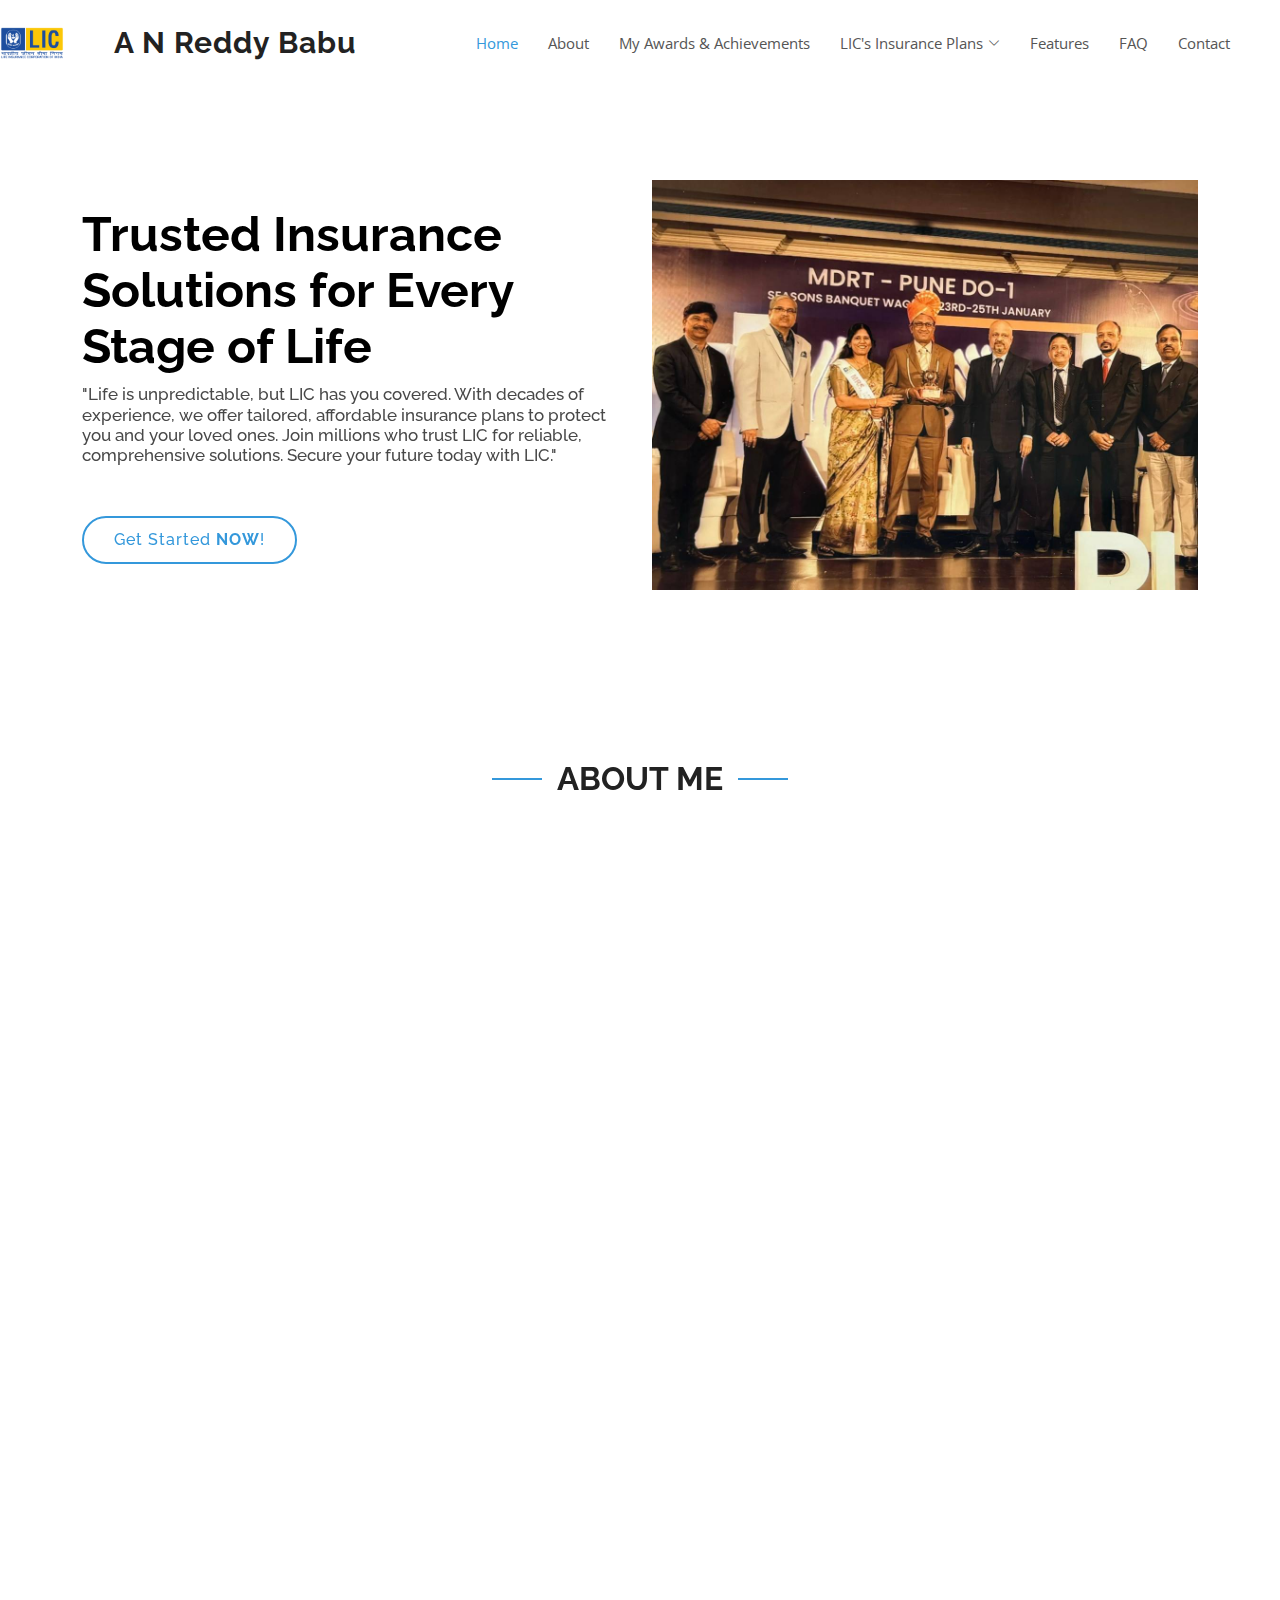
==== commit f74be67d: "Corrected 5 times MDRT to 7 times MDRT" ====
--- a/index.html
+++ b/index.html
@@ -242,7 +242,7 @@
 
         <div class="section-title" data-aos="fade-up">
           <h2>My Awards and Achievements</h2>
-          <p>5 times Million Dollar Round Table (MDRT) prestigious award holder with many more awards and certificates</p>
+          <p>7 Times Million Dollar Round Table (MDRT) prestigious award holder with many more awards and certificates</p>
         </div>
 
         <div class="row" data-aos="fade-up" data-aos-delay="200">
--- a/assets/css/style.css
+++ b/assets/css/style.css
@@ -1,1384 +1,1384 @@
-/**
-* Template Name: Vesperr - v4.7.0
-* Template URL: https://bootstrapmade.com/vesperr-free-bootstrap-template/
-* Author: BootstrapMade.com
-* License: https://bootstrapmade.com/license/
-*/
-
-/*--------------------------------------------------------------
-# General
---------------------------------------------------------------*/
-body {
-  font-family: "Open Sans", sans-serif;
-  color: #444444;
-}
-
-a {
-  color: #3498db;
-  text-decoration: none;
-}
-
-a:hover {
-  color: #5faee3;
-  text-decoration: none;
-}
-
-h1, h2, h3, h4, h5, h6 {
-  font-family: "Raleway", sans-serif;
-}
-
-/*--------------------------------------------------------------
-# Back to top button
---------------------------------------------------------------*/
-.back-to-top {
-  position: fixed;
-  visibility: hidden;
-  opacity: 0;
-  right: 15px;
-  bottom: 15px;
-  z-index: 996;
-  background: #3498db;
-  width: 40px;
-  height: 40px;
-  border-radius: 4px;
-  transition: all 0.4s;
-}
-.back-to-top i {
-  font-size: 28px;
-  color: #fff;
-  line-height: 0;
-}
-.back-to-top:hover {
-  background: #57aae1;
-  color: #fff;
-}
-.back-to-top.active {
-  visibility: visible;
-  opacity: 1;
-}
-
-/*--------------------------------------------------------------
-# Disable AOS delay on mobile
---------------------------------------------------------------*/
-@media screen and (max-width: 768px) {
-  [data-aos-delay] {
-    transition-delay: 0 !important;
-  }
-}
-/*--------------------------------------------------------------
-# Header
---------------------------------------------------------------*/
-#header {
-  z-index: 997;
-  transition: all 0.5s;
-  padding: 22px 0;
-  background: #fff;
-}
-#header.header-scrolled {
-  box-shadow: 0px 2px 15px rgba(0, 0, 0, 0.1);
-  padding: 12px 0;
-}
-#header .logo h1 {
-  font-size: 30px;
-  margin: 0;
-  padding: 0;
-  line-height: 1;
-  font-weight: 700;
-  letter-spacing: 1px;
-}
-#header .logo h1 a, #header .logo h1 a:hover {
-  color: #222222;
-  text-decoration: none;
-}
-#header .logo img {
-  padding: 0;
-  margin: 0;
-  max-height: 40px;
-}
-
-/*--------------------------------------------------------------
-# Navigation Menu
---------------------------------------------------------------*/
-/**
-* Desktop Navigation 
-*/
-.navbar {
-  padding: 0;
-}
-.navbar ul {
-  margin: 0;
-  padding: 0;
-  display: flex;
-  list-style: none;
-  align-items: center;
-}
-.navbar li {
-  position: relative;
-}
-.navbar a, .navbar a:focus {
-  display: flex;
-  align-items: center;
-  justify-content: space-between;
-  padding: 10px 0 10px 30px;
-  font-size: 15px;
-  font-weight: 400;
-  color: #555555;
-  white-space: nowrap;
-  transition: 0.3s;
-}
-.navbar a i, .navbar a:focus i {
-  font-size: 12px;
-  line-height: 0;
-  margin-left: 5px;
-}
-.navbar a:hover, .navbar .active, .navbar .active:focus, .navbar li:hover > a {
-  color: #3498db;
-}
-.navbar .getstarted, .navbar .getstarted:focus {
-  background: #3498db;
-  padding: 8px 25px;
-  margin-left: 30px;
-  border-radius: 50px;
-  color: #fff;
-}
-.navbar .getstarted:hover, .navbar .getstarted:focus:hover {
-  color: #fff;
-  background: #4aa3df;
-}
-.navbar .dropdown ul {
-  display: block;
-  position: absolute;
-  left: 30px;
-  top: calc(100% + 30px);
-  margin: 0;
-  padding: 10px 0;
-  z-index: 99;
-  opacity: 0;
-  visibility: hidden;
-  background: #fff;
-  box-shadow: 0px 0px 30px rgba(127, 137, 161, 0.25);
-  transition: 0.3s;
-  border-radius: 4px;
-}
-.navbar .dropdown ul li {
-  min-width: 200px;
-}
-.navbar .dropdown ul a {
-  padding: 10px 20px;
-  font-size: 14px;
-}
-.navbar .dropdown ul a i {
-  font-size: 12px;
-}
-.navbar .dropdown ul a:hover, .navbar .dropdown ul .active:hover, .navbar .dropdown ul li:hover > a {
-  color: #3498db;
-}
-.navbar .dropdown:hover > ul {
-  opacity: 1;
-  top: 100%;
-  visibility: visible;
-}
-.navbar .dropdown .dropdown ul {
-  top: 0;
-  left: calc(100% - 30px);
-  visibility: hidden;
-}
-.navbar .dropdown .dropdown:hover > ul {
-  opacity: 1;
-  top: 0;
-  left: 100%;
-  visibility: visible;
-}
-@media (max-width: 1366px) {
-  .navbar .dropdown .dropdown ul {
-    left: -90%;
-  }
-  .navbar .dropdown .dropdown:hover > ul {
-    left: -100%;
-  }
-}
-
-/**
-* Mobile Navigation 
-*/
-.mobile-nav-toggle {
-  color: #222222;
-  font-size: 28px;
-  cursor: pointer;
-  display: none;
-  line-height: 0;
-  transition: 0.5s;
-}
-.mobile-nav-toggle.bi-x {
-  color: #fff;
-}
-
-@media (max-width: 991px) {
-  .mobile-nav-toggle {
-    display: block;
-  }
-
-  .navbar ul {
-    display: none;
-  }
-}
-.navbar-mobile {
-  position: fixed;
-  overflow: hidden;
-  top: 0;
-  right: 0;
-  left: 0;
-  bottom: 0;
-  background: rgba(9, 9, 9, 0.9);
-  transition: 0.3s;
-  z-index: 999;
-}
-.navbar-mobile .mobile-nav-toggle {
-  position: absolute;
-  top: 15px;
-  right: 15px;
-}
-.navbar-mobile ul {
-  display: block;
-  position: absolute;
-  top: 55px;
-  right: 15px;
-  bottom: 15px;
-  left: 15px;
-  padding: 10px 0;
-  border-radius: 8px;
-  background-color: #fff;
-  overflow-y: auto;
-  transition: 0.3s;
-}
-.navbar-mobile a, .navbar-mobile a:focus {
-  padding: 10px 20px;
-  font-size: 15px;
-  color: #222222;
-}
-.navbar-mobile a:hover, .navbar-mobile .active, .navbar-mobile li:hover > a {
-  color: #3498db;
-}
-.navbar-mobile .getstarted, .navbar-mobile .getstarted:focus {
-  margin: 15px;
-}
-.navbar-mobile .dropdown ul {
-  position: static;
-  display: none;
-  margin: 10px 20px;
-  padding: 10px 0;
-  z-index: 99;
-  opacity: 1;
-  visibility: visible;
-  background: #fff;
-  box-shadow: 0px 0px 30px rgba(127, 137, 161, 0.25);
-}
-.navbar-mobile .dropdown ul li {
-  min-width: 200px;
-}
-.navbar-mobile .dropdown ul a {
-  padding: 10px 20px;
-}
-.navbar-mobile .dropdown ul a i {
-  font-size: 12px;
-}
-.navbar-mobile .dropdown ul a:hover, .navbar-mobile .dropdown ul .active:hover, .navbar-mobile .dropdown ul li:hover > a {
-  color: #3498db;
-}
-.navbar-mobile .dropdown > .dropdown-active {
-  display: block;
-}
-
-/*--------------------------------------------------------------
-# Hero Section
---------------------------------------------------------------*/
-#hero {
-  width: 100%;
-  height: 70vh;
-  margin-top: 70px;
-}
-#hero h1 {
-  margin: 0 0 10px 0;
-  font-size: 48px;
-  font-weight: 700;
-  line-height: 56px;
-  color: black;
-}
-#hero h2 {
-  color: #484848;
-  margin-bottom: 50px;
-  font-size: 24px;
-}
-#hero .btn-get-started {
-  font-family: "Raleway", sans-serif;
-  font-weight: 500;
-  font-size: 16px;
-  letter-spacing: 1px;
-  display: inline-block;
-  padding: 10px 30px;
-  border-radius: 50px;
-  transition: 0.5s;
-  color: #3498db;
-  border: 2px solid #3498db;
-}
-#hero .btn-get-started:hover {
-  background: #3498db;
-  color: #fff;
-}
-#hero .animated {
-  animation: up-down 2s ease-in-out infinite alternate-reverse both;
-}
-@media (min-width: 1024px) {
-  #hero {
-    background-attachment: fixed;
-  }
-}
-@media (max-width: 991px) {
-  #hero {
-    height: 100vh;
-  }
-  #hero .animated {
-    -webkit-animation: none;
-    animation: none;
-  }
-  #hero .hero-img {
-    text-align: center;
-  }
-  #hero .hero-img img {
-    width: 50%;
-  }
-}
-@media (max-width: 768px) {
-  #hero {
-    margin-top: 20px;
-  }
-  #hero h1 {
-    font-size: 28px;
-    line-height: 36px;
-  }
-  #hero h2 {
-    font-size: 18px;
-    line-height: 24px;
-    margin-bottom: 30px;
-  }
-  #hero .hero-img img {
-    width: 70%;
-  }
-}
-@media (max-width: 575px) {
-  #hero .hero-img img {
-    width: 80%;
-  }
-}
-
-@-webkit-keyframes up-down {
-  0% {
-    transform: translateY(10px);
-  }
-  100% {
-    transform: translateY(-10px);
-  }
-}
-
-@keyframes up-down {
-  0% {
-    transform: translateY(10px);
-  }
-  100% {
-    transform: translateY(-10px);
-  }
-}
-/*--------------------------------------------------------------
-# Sections General
---------------------------------------------------------------*/
-section {
-  padding: 60px 0;
-  overflow: hidden;
-}
-
-.section-bg {
-  background-color: #f7fbfe;
-}
-
-.section-title {
-  text-align: center;
-  padding-bottom: 30px;
-}
-.section-title h2 {
-  font-size: 32px;
-  font-weight: bold;
-  text-transform: uppercase;
-  position: relative;
-  color: #222222;
-}
-.section-title h2::before, .section-title h2::after {
-  content: "";
-  width: 50px;
-  height: 2px;
-  background: #3498db;
-  display: inline-block;
-}
-.section-title h2::before {
-  margin: 0 15px 10px 0;
-}
-.section-title h2::after {
-  margin: 0 0 10px 15px;
-}
-.section-title p {
-  margin: 15px 0 0 0;
-}
-
-/*--------------------------------------------------------------
-# Clients
---------------------------------------------------------------*/
-.clients {
-  background: #f3f9fd;
-  padding: 10px 0;
-  text-align: center;
-}
-.clients .col-lg-2 {
-  display: flex;
-  align-items: center;
-  justify-content: center;
-}
-.clients img {
-  width: 50%;
-  filter: grayscale(100);
-  transition: all 0.4s ease-in-out;
-  display: inline-block;
-  padding: 10px 0;
-}
-.clients img:hover {
-  filter: none;
-  transform: scale(1.1);
-}
-@media (max-width: 768px) {
-  .clients img {
-    width: 40%;
-  }
-}
-@media (max-width: 575px) {
-  .clients img {
-    width: 30%;
-  }
-}
-
-/*--------------------------------------------------------------
-# About Us
---------------------------------------------------------------*/
-.about .content h3 {
-  font-weight: 600;
-  font-size: 26px;
-}
-.about .content ul {
-  list-style: none;
-  padding: 0;
-}
-.about .content ul li {
-  padding-left: 28px;
-  position: relative;
-}
-.about .content ul li + li {
-  margin-top: 10px;
-}
-.about .content ul i {
-  position: absolute;
-  left: 0;
-  top: 2px;
-  font-size: 20px;
-  color: #3498db;
-  line-height: 1;
-}
-.about .content p:last-child {
-  margin-bottom: 0;
-}
-.about .content .btn-learn-more {
-  font-family: "Raleway", sans-serif;
-  font-weight: 600;
-  font-size: 14px;
-  letter-spacing: 1px;
-  display: inline-block;
-  padding: 12px 32px;
-  border-radius: 50px;
-  transition: 0.3s;
-  line-height: 1;
-  color: #3498db;
-  -webkit-animation-delay: 0.8s;
-  animation-delay: 0.8s;
-  margin-top: 6px;
-  border: 2px solid #3498db;
-}
-.about .content .btn-learn-more:hover {
-  background: #3498db;
-  color: #fff;
-  text-decoration: none;
-}
-
-/*--------------------------------------------------------------
-# Counts
---------------------------------------------------------------*/
-.counts {
-  padding-top: 0;
-}
-.counts .content {
-  padding: 0;
-}
-.counts .content h3 {
-  font-weight: 700;
-  font-size: 34px;
-  color: #222222;
-}
-.counts .content p {
-  margin-bottom: 0;
-}
-.counts .content .count-box {
-  padding: 20px 0;
-  width: 100%;
-}
-.counts .content .count-box i {
-  display: block;
-  font-size: 36px;
-  color: #3498db;
-  float: left;
-  line-height: 0;
-}
-.counts .content .count-box span {
-  font-size: 36px;
-  line-height: 30px;
-  display: block;
-  font-weight: 700;
-  color: #222222;
-  margin-left: 50px;
-}
-.counts .content .count-box p {
-  padding: 15px 0 0 0;
-  margin: 0 0 0 50px;
-  font-family: "Raleway", sans-serif;
-  font-size: 14px;
-  color: #484848;
-}
-.counts .content .count-box a {
-  font-weight: 600;
-  display: block;
-  margin-top: 20px;
-  color: #484848;
-  font-size: 15px;
-  font-family: "Poppins", sans-serif;
-  transition: ease-in-out 0.3s;
-}
-.counts .content .count-box a:hover {
-  color: #6f6f6f;
-}
-@media (max-width: 1024px) {
-  .counts .image {
-    text-align: center;
-  }
-  .counts .image img {
-    max-width: 70%;
-  }
-}
-@media (max-width: 667px) {
-  .counts .image img {
-    max-width: 100%;
-  }
-}
-
-/*--------------------------------------------------------------
-# Services
---------------------------------------------------------------*/
-.services .icon-box {
-  padding: 30px;
-  position: relative;
-  overflow: hidden;
-  background: #fff;
-  box-shadow: 0 0 29px 0 rgba(68, 88, 144, 0.12);
-  transition: all 0.3s ease-in-out;
-  border-radius: 8px;
-  z-index: 1;
-}
-.services .icon-box::before {
-  content: "";
-  position: absolute;
-  background: #e1f0fa;
-  right: -60px;
-  top: -40px;
-  width: 100px;
-  height: 100px;
-  border-radius: 50px;
-  transition: all 0.3s;
-  z-index: -1;
-}
-.services .icon-box:hover::before {
-  background: #3498db;
-  right: 0;
-  top: 0;
-  width: 100%;
-  height: 100%;
-  border-radius: 0px;
-}
-.services .icon {
-  margin: 0 auto 20px auto;
-  padding-top: 10px;
-  display: inline-block;
-  text-align: center;
-  border-radius: 50%;
-  width: 60px;
-  height: 60px;
-  background: #3498db;
-  transition: all 0.3s ease-in-out;
-}
-.services .icon i {
-  font-size: 36px;
-  line-height: 1;
-  color: #fff;
-}
-.services .title {
-  font-weight: 700;
-  margin-bottom: 15px;
-  font-size: 18px;
-}
-.services .title a {
-  color: #111;
-}
-.services .description {
-  font-size: 15px;
-  line-height: 28px;
-  margin-bottom: 0;
-}
-.services .icon-box:hover .title a, .services .icon-box:hover .description {
-  color: #fff;
-}
-.services .icon-box:hover .icon {
-  background: #fff;
-}
-.services .icon-box:hover .icon i {
-  color: #3498db;
-}
-
-/*--------------------------------------------------------------
-# More Services
---------------------------------------------------------------*/
-.more-services {
-  padding-top: 20px;
-}
-.more-services .card {
-  border: 0;
-  padding: 160px 20px 20px 20px;
-  position: relative;
-  width: 100%;
-  background-size: cover;
-  background-repeat: no-repeat;
-  background-position: center center;
-}
-.more-services .card-body {
-  z-index: 10;
-  background: rgba(255, 255, 255, 0.9);
-  padding: 15px 30px;
-  box-shadow: 0px 2px 15px rgba(0, 0, 0, 0.1);
-  transition: 0.3s;
-  transition: ease-in-out 0.4s;
-  border-radius: 5px;
-}
-.more-services .card-title {
-  font-weight: 700;
-  text-align: center;
-  margin-bottom: 15px;
-}
-.more-services .card-title a {
-  color: #222222;
-}
-.more-services .card-text {
-  color: #5e5e5e;
-}
-.more-services .read-more a {
-  color: #777777;
-  text-transform: uppercase;
-  font-weight: 600;
-  font-size: 12px;
-  transition: 0.4s;
-}
-.more-services .read-more a:hover {
-  text-decoration: underline;
-}
-.more-services .card:hover .card-body {
-  background: #3498db;
-}
-.more-services .card:hover .read-more a, .more-services .card:hover .card-title, .more-services .card:hover .card-title a, .more-services .card:hover .card-text {
-  color: #fff;
-}
-
-/*--------------------------------------------------------------
-# Features
---------------------------------------------------------------*/
-.features .icon-box {
-  display: flex;
-  align-items: center;
-  padding: 20px;
-  background: #f6f6f6;
-  transition: ease-in-out 0.3s;
-}
-.features .icon-box i {
-  font-size: 32px;
-  padding-right: 10px;
-  line-height: 1;
-}
-.features .icon-box h3 {
-  font-weight: 700;
-  margin: 0;
-  padding: 0;
-  line-height: 1;
-  font-size: 16px;
-}
-.features .icon-box h3 a {
-  color: #222222;
-  transition: ease-in-out 0.3s;
-}
-.features .icon-box h3 a:hover {
-  color: #3498db;
-}
-.features .icon-box:hover {
-  background: #eef7fc;
-}
-
-/*--------------------------------------------------------------
-# Testimonials
---------------------------------------------------------------*/
-.testimonials .testimonial-wrap {
-  padding-left: 50px;
-}
-.testimonials .testimonials-carousel, .testimonials .testimonials-slider {
-  overflow: hidden;
-}
-.testimonials .testimonial-item {
-  box-sizing: content-box;
-  padding: 30px 30px 30px 60px;
-  margin: 30px 15px;
-  min-height: 200px;
-  box-shadow: 0px 2px 12px rgba(0, 0, 0, 0.08);
-  position: relative;
-  background: #fff;
-}
-.testimonials .testimonial-item .testimonial-img {
-  width: 90px;
-  border-radius: 10px;
-  border: 6px solid #fff;
-  position: absolute;
-  left: -45px;
-}
-.testimonials .testimonial-item h3 {
-  font-size: 18px;
-  font-weight: bold;
-  margin: 10px 0 5px 0;
-  color: #111;
-}
-.testimonials .testimonial-item h4 {
-  font-size: 14px;
-  color: #999;
-  margin: 0;
-}
-.testimonials .testimonial-item .quote-icon-left, .testimonials .testimonial-item .quote-icon-right {
-  color: #e1f0fa;
-  font-size: 26px;
-}
-.testimonials .testimonial-item .quote-icon-left {
-  display: inline-block;
-  left: -5px;
-  position: relative;
-}
-.testimonials .testimonial-item .quote-icon-right {
-  display: inline-block;
-  right: -5px;
-  position: relative;
-  top: 10px;
-}
-.testimonials .testimonial-item p {
-  font-style: italic;
-  margin: 15px auto 15px auto;
-}
-.testimonials .swiper-pagination {
-  margin-top: 20px;
-  position: relative;
-}
-.testimonials .swiper-pagination .swiper-pagination-bullet {
-  width: 12px;
-  height: 12px;
-  background-color: #fff;
-  opacity: 1;
-  border: 1px solid #3498db;
-}
-.testimonials .swiper-pagination .swiper-pagination-bullet-active {
-  background-color: #3498db;
-}
-@media (max-width: 767px) {
-  .testimonials .testimonial-wrap {
-    padding-left: 0;
-  }
-  .testimonials .testimonials-carousel, .testimonials .testimonials-slider {
-    overflow: hidden;
-  }
-  .testimonials .testimonial-item {
-    padding: 30px;
-    margin: 15px;
-  }
-  .testimonials .testimonial-item .testimonial-img {
-    position: static;
-    left: auto;
-  }
-}
-
-/*--------------------------------------------------------------
-# Portfolio
---------------------------------------------------------------*/
-.portfolio .portfolio-item {
-  margin-bottom: 30px;
-}
-.portfolio #portfolio-flters {
-  padding: 0;
-  margin: 0 auto 20px auto;
-  list-style: none;
-  text-align: center;
-}
-.portfolio #portfolio-flters li {
-  cursor: pointer;
-  display: inline-block;
-  padding: 8px 15px 10px 15px;
-  font-size: 14px;
-  font-weight: 600;
-  line-height: 1;
-  text-transform: uppercase;
-  color: #222222;
-  margin-bottom: 5px;
-  transition: all 0.3s ease-in-out;
-  border-radius: 3px;
-}
-.portfolio #portfolio-flters li:hover, .portfolio #portfolio-flters li.filter-active {
-  color: #fff;
-  background: #3498db;
-}
-.portfolio #portfolio-flters li:last-child {
-  margin-right: 0;
-}
-.portfolio .portfolio-wrap {
-  transition: 0.3s;
-  position: relative;
-  overflow: hidden;
-  z-index: 1;
-  background: rgba(34, 34, 34, 0.6);
-}
-.portfolio .portfolio-wrap::before {
-  content: "";
-  background: rgba(34, 34, 34, 0.6);
-  position: absolute;
-  left: 0;
-  right: 0;
-  top: 0;
-  bottom: 0;
-  transition: all ease-in-out 0.3s;
-  z-index: 2;
-  opacity: 0;
-}
-.portfolio .portfolio-wrap img {
-  transition: all ease-in-out 0.3s;
-}
-.portfolio .portfolio-wrap .portfolio-info {
-  opacity: 0;
-  position: absolute;
-  top: 0;
-  left: 0;
-  right: 0;
-  bottom: 0;
-  z-index: 3;
-  transition: all ease-in-out 0.3s;
-  display: flex;
-  flex-direction: column;
-  justify-content: flex-end;
-  align-items: flex-start;
-  padding: 20px;
-}
-.portfolio .portfolio-wrap .portfolio-info h4 {
-  font-size: 20px;
-  color: #fff;
-  font-weight: 600;
-}
-.portfolio .portfolio-wrap .portfolio-info p {
-  color: rgba(255, 255, 255, 0.7);
-  font-size: 14px;
-  text-transform: uppercase;
-  padding: 0;
-  margin: 0;
-  font-style: italic;
-}
-.portfolio .portfolio-wrap .portfolio-links {
-  text-align: center;
-  z-index: 4;
-}
-.portfolio .portfolio-wrap .portfolio-links a {
-  color: #fff;
-  margin: 0 5px 0 0;
-  font-size: 28px;
-  display: inline-block;
-  transition: 0.3s;
-}
-.portfolio .portfolio-wrap .portfolio-links a:hover {
-  color: #3498db;
-}
-.portfolio .portfolio-wrap:hover::before {
-  opacity: 1;
-}
-.portfolio .portfolio-wrap:hover img {
-  transform: scale(1.2);
-}
-.portfolio .portfolio-wrap:hover .portfolio-info {
-  opacity: 1;
-}
-
-/*--------------------------------------------------------------
-# Portfolio Details
---------------------------------------------------------------*/
-.portfolio-details {
-  padding-top: 40px;
-}
-.portfolio-details .portfolio-details-slider img {
-  width: 100%;
-}
-.portfolio-details .portfolio-details-slider .swiper-pagination {
-  margin-top: 20px;
-  position: relative;
-}
-.portfolio-details .portfolio-details-slider .swiper-pagination .swiper-pagination-bullet {
-  width: 12px;
-  height: 12px;
-  background-color: #fff;
-  opacity: 1;
-  border: 1px solid #3498db;
-}
-.portfolio-details .portfolio-details-slider .swiper-pagination .swiper-pagination-bullet-active {
-  background-color: #3498db;
-}
-.portfolio-details .portfolio-info {
-  padding: 30px;
-  box-shadow: 0px 0 30px rgba(34, 34, 34, 0.08);
-}
-.portfolio-details .portfolio-info h3 {
-  font-size: 22px;
-  font-weight: 700;
-  margin-bottom: 20px;
-  padding-bottom: 20px;
-  border-bottom: 1px solid #eee;
-}
-.portfolio-details .portfolio-info ul {
-  list-style: none;
-  padding: 0;
-  font-size: 15px;
-}
-.portfolio-details .portfolio-info ul li + li {
-  margin-top: 10px;
-}
-.portfolio-details .portfolio-description {
-  padding-top: 30px;
-}
-.portfolio-details .portfolio-description h2 {
-  font-size: 26px;
-  font-weight: 700;
-  margin-bottom: 20px;
-}
-.portfolio-details .portfolio-description p {
-  padding: 0;
-}
-
-/*--------------------------------------------------------------
-# Team
---------------------------------------------------------------*/
-.team .member {
-  margin-bottom: 20px;
-  overflow: hidden;
-  text-align: center;
-  border-radius: 5px;
-  background: #fff;
-  box-shadow: 0px 2px 15px rgba(0, 0, 0, 0.1);
-}
-.team .member .member-img {
-  position: relative;
-  overflow: hidden;
-}
-.team .member .social {
-  position: absolute;
-  left: 0;
-  bottom: 0;
-  right: 0;
-  height: 40px;
-  opacity: 0;
-  transition: ease-in-out 0.3s;
-  background: rgba(255, 255, 255, 0.85);
-  display: inline-flex;
-  justify-content: center;
-  align-items: center;
-}
-.team .member .social a {
-  transition: color 0.3s;
-  color: #222222;
-  margin: 0 10px;
-  display: inline-flex;
-  justify-content: center;
-  align-items: center;
-}
-.team .member .social a i {
-  line-height: 0;
-}
-.team .member .social a:hover {
-  color: #3498db;
-}
-.team .member .social i {
-  font-size: 18px;
-  margin: 0 2px;
-}
-.team .member .member-info {
-  padding: 25px 15px;
-}
-.team .member .member-info h4 {
-  font-weight: 700;
-  margin-bottom: 5px;
-  font-size: 18px;
-  color: #222222;
-}
-.team .member .member-info span {
-  display: block;
-  font-size: 13px;
-  font-weight: 400;
-  color: #aaaaaa;
-}
-.team .member .member-info p {
-  font-style: italic;
-  font-size: 14px;
-  line-height: 26px;
-  color: #777777;
-}
-.team .member:hover .social {
-  opacity: 1;
-}
-
-/*--------------------------------------------------------------
-# Pricing
---------------------------------------------------------------*/
-.pricing .box {
-  padding: 20px;
-  background: #f9f9f9;
-  text-align: center;
-  border-radius: 8px;
-  position: relative;
-  overflow: hidden;
-  border: 2px solid #f9f9f9;
-}
-.pricing .box h3 {
-  font-weight: 400;
-  padding: 15px;
-  margin-top: 15px;
-  font-size: 18px;
-  font-weight: 600;
-  color: #222222;
-}
-.pricing .box h4 {
-  font-size: 42px;
-  color: #3498db;
-  font-weight: 500;
-  font-family: "Open Sans", sans-serif;
-  margin-bottom: 20px;
-}
-.pricing .box h4 sup {
-  font-size: 20px;
-  top: -15px;
-  left: -3px;
-}
-.pricing .box h4 span {
-  color: #bababa;
-  font-size: 16px;
-  font-weight: 300;
-}
-.pricing .box ul {
-  padding: 0;
-  list-style: none;
-  color: #222222;
-  text-align: center;
-  line-height: 20px;
-  font-size: 14px;
-}
-.pricing .box ul li {
-  padding-bottom: 16px;
-}
-.pricing .box ul i {
-  color: #3498db;
-  font-size: 18px;
-  padding-right: 4px;
-}
-.pricing .box ul .na {
-  color: #ccc;
-  text-decoration: line-through;
-}
-.pricing .box .btn-wrap {
-  padding: 15px;
-  text-align: center;
-}
-.pricing .box .btn-buy {
-  display: inline-block;
-  padding: 10px 40px 12px 40px;
-  border-radius: 50px;
-  border: 2px solid #3498db;
-  color: #3498db;
-  font-size: 14px;
-  font-weight: 400;
-  font-family: "Raleway", sans-serif;
-  font-weight: 600;
-  transition: 0.3s;
-}
-.pricing .box .btn-buy:hover {
-  background: #3498db;
-  color: #fff;
-}
-.pricing .recommended {
-  border-color: #3498db;
-}
-.pricing .recommended .btn-buy {
-  background: #3498db;
-  color: #fff;
-}
-.pricing .recommended .btn-buy:hover {
-  background: #2383c4;
-  border-color: #2383c4;
-}
-
-/*--------------------------------------------------------------
-# F.A.Q
---------------------------------------------------------------*/
-.faq .faq-item {
-  margin: 20px 0;
-  padding: 20px 0;
-  border-bottom: 1px solid #eeeeee;
-}
-.faq .faq-item i {
-  color: #8bc4ea;
-  font-size: 24px;
-  float: left;
-  line-height: 0;
-  padding: 13px 0 0 0;
-  margin: 0;
-}
-.faq .faq-item h4 {
-  font-size: 16px;
-  line-height: 26px;
-  font-weight: 500;
-  margin: 0 0 10px 32px;
-  font-family: "Poppins", sans-serif;
-}
-.faq .faq-item p {
-  font-size: 15px;
-}
-
-/*--------------------------------------------------------------
-# Contact
---------------------------------------------------------------*/
-.contact .contact-about h3 {
-  font-size: 28px;
-  margin: 0 0 10px 0;
-  padding: 0;
-  line-height: 1;
-  font-weight: 700;
-  letter-spacing: 1px;
-  color: #222222;
-}
-.contact .contact-about p {
-  font-size: 14px;
-  line-height: 24px;
-  font-family: "Raleway", sans-serif;
-  color: #888;
-}
-.contact .social-links {
-  padding-bottom: 20px;
-}
-.contact .social-links a {
-  font-size: 18px;
-  display: inline-block;
-  background: #fff;
-  color: #3498db;
-  line-height: 1;
-  padding: 8px 0;
-  margin-right: 4px;
-  border-radius: 50%;
-  text-align: center;
-  width: 36px;
-  height: 36px;
-  transition: 0.3s;
-  border: 1px solid #3498db;
-}
-.contact .social-links a:hover {
-  background: #3498db;
-  color: #fff;
-}
-.contact .info {
-  color: #444444;
-}
-.contact .info i {
-  font-size: 32px;
-  color: #3498db;
-  float: left;
-  line-height: 1;
-}
-.contact .info p {
-  padding: 0 0 10px 42px;
-  line-height: 28px;
-  font-size: 14px;
-}
-.contact .php-email-form .error-message {
-  display: none;
-  color: #fff;
-  background: #ed3c0d;
-  text-align: left;
-  padding: 15px;
-  font-weight: 600;
-}
-.contact .php-email-form .error-message br + br {
-  margin-top: 25px;
-}
-.contact .php-email-form .sent-message {
-  display: none;
-  color: #fff;
-  background: #18d26e;
-  text-align: center;
-  padding: 15px;
-  font-weight: 600;
-}
-.contact .php-email-form .loading {
-  display: none;
-  background: #fff;
-  text-align: center;
-  padding: 15px;
-}
-.contact .php-email-form .loading:before {
-  content: "";
-  display: inline-block;
-  border-radius: 50%;
-  width: 24px;
-  height: 24px;
-  margin: 0 10px -6px 0;
-  border: 3px solid #18d26e;
-  border-top-color: #eee;
-  -webkit-animation: animate-loading 1s linear infinite;
-  animation: animate-loading 1s linear infinite;
-}
-.contact .php-email-form .form-group {
-  margin-bottom: 20px;
-}
-.contact .php-email-form input, .contact .php-email-form textarea {
-  border-radius: 0;
-  box-shadow: none;
-  font-size: 14px;
-  padding: 10px 15px;
-}
-.contact .php-email-form input:focus, .contact .php-email-form textarea:focus {
-  border-color: #3498db;
-}
-.contact .php-email-form button[type=submit] {
-  background: #3498db;
-  border: 0;
-  padding: 10px 24px;
-  color: #fff;
-  transition: 0.4s;
-  border-radius: 50px;
-}
-.contact .php-email-form button[type=submit]:hover {
-  background: #2383c4;
-}
-@-webkit-keyframes animate-loading {
-  0% {
-    transform: rotate(0deg);
-  }
-  100% {
-    transform: rotate(360deg);
-  }
-}
-@keyframes animate-loading {
-  0% {
-    transform: rotate(0deg);
-  }
-  100% {
-    transform: rotate(360deg);
-  }
-}
-
-/*--------------------------------------------------------------
-# Breadcrumbs
---------------------------------------------------------------*/
-.breadcrumbs {
-  padding: 15px 0;
-  background: #f8f8f8;
-  min-height: 40px;
-  margin-top: 86px;
-}
-@media (max-width: 992px) {
-  .breadcrumbs {
-    margin-top: 72px;
-  }
-}
-.breadcrumbs h2 {
-  font-size: 28px;
-  font-weight: 400;
-  margin: 0;
-}
-.breadcrumbs ol {
-  display: flex;
-  flex-wrap: wrap;
-  list-style: none;
-  padding: 0;
-  margin: 0;
-  font-size: 14px;
-}
-@media (max-width: 992px) {
-  .breadcrumbs ol {
-    margin-top: 10px;
-  }
-}
-.breadcrumbs ol li + li {
-  padding-left: 10px;
-}
-.breadcrumbs ol li + li::before {
-  display: inline-block;
-  padding-right: 10px;
-  color: #3c3c3c;
-  content: "/";
-}
-@media (max-width: 768px) {
-  .breadcrumbs .d-flex {
-    display: block !important;
-  }
-  .breadcrumbs ol {
-    display: block;
-  }
-  .breadcrumbs ol li {
-    display: inline-block;
-  }
-}
-
-/*--------------------------------------------------------------
-# Footer
---------------------------------------------------------------*/
-#footer {
-  background: #fff;
-  box-shadow: 0px 0px 12px 0px rgba(0, 0, 0, 0.1);
-  padding: 30px 0;
-  color: #222222;
-  font-size: 14px;
-}
-#footer .credits {
-  font-size: 13px;
-  padding-top: 5px;
-  color: #222222;
-}
-#footer .footer-links a {
-  color: #222222;
-  padding-left: 15px;
-}
-#footer .footer-links a:first-child {
-  padding-left: 0;
-}
-#footer .footer-links a:hover {
-  color: #3498db;
+/**
+* Template Name: Vesperr - v4.7.0
+* Template URL: https://bootstrapmade.com/vesperr-free-bootstrap-template/
+* Author: BootstrapMade.com
+* License: https://bootstrapmade.com/license/
+*/
+
+/*--------------------------------------------------------------
+# General
+--------------------------------------------------------------*/
+body {
+  font-family: "Open Sans", sans-serif;
+  color: #444444;
+}
+
+a {
+  color: #3498db;
+  text-decoration: none;
+}
+
+a:hover {
+  color: #5faee3;
+  text-decoration: none;
+}
+
+h1, h2, h3, h4, h5, h6 {
+  font-family: "Raleway", sans-serif;
+}
+
+/*--------------------------------------------------------------
+# Back to top button
+--------------------------------------------------------------*/
+.back-to-top {
+  position: fixed;
+  visibility: hidden;
+  opacity: 0;
+  right: 15px;
+  bottom: 15px;
+  z-index: 996;
+  background: #3498db;
+  width: 40px;
+  height: 40px;
+  border-radius: 4px;
+  transition: all 0.4s;
+}
+.back-to-top i {
+  font-size: 28px;
+  color: #fff;
+  line-height: 0;
+}
+.back-to-top:hover {
+  background: #57aae1;
+  color: #fff;
+}
+.back-to-top.active {
+  visibility: visible;
+  opacity: 1;
+}
+
+/*--------------------------------------------------------------
+# Disable AOS delay on mobile
+--------------------------------------------------------------*/
+@media screen and (max-width: 768px) {
+  [data-aos-delay] {
+    transition-delay: 0 !important;
+  }
+}
+/*--------------------------------------------------------------
+# Header
+--------------------------------------------------------------*/
+#header {
+  z-index: 997;
+  transition: all 0.5s;
+  padding: 22px 0;
+  background: #fff;
+}
+#header.header-scrolled {
+  box-shadow: 0px 2px 15px rgba(0, 0, 0, 0.1);
+  padding: 12px 0;
+}
+#header .logo h1 {
+  font-size: 30px;
+  margin: 0;
+  padding: 0;
+  line-height: 1;
+  font-weight: 700;
+  letter-spacing: 1px;
+}
+#header .logo h1 a, #header .logo h1 a:hover {
+  color: #222222;
+  text-decoration: none;
+}
+#header .logo img {
+  padding: 0;
+  margin: 0;
+  max-height: 40px;
+}
+
+/*--------------------------------------------------------------
+# Navigation Menu
+--------------------------------------------------------------*/
+/**
+* Desktop Navigation 
+*/
+.navbar {
+  padding: 0;
+}
+.navbar ul {
+  margin: 0;
+  padding: 0;
+  display: flex;
+  list-style: none;
+  align-items: center;
+}
+.navbar li {
+  position: relative;
+}
+.navbar a, .navbar a:focus {
+  display: flex;
+  align-items: center;
+  justify-content: space-between;
+  padding: 10px 0 10px 30px;
+  font-size: 15px;
+  font-weight: 400;
+  color: #555555;
+  white-space: nowrap;
+  transition: 0.3s;
+}
+.navbar a i, .navbar a:focus i {
+  font-size: 12px;
+  line-height: 0;
+  margin-left: 5px;
+}
+.navbar a:hover, .navbar .active, .navbar .active:focus, .navbar li:hover > a {
+  color: #3498db;
+}
+.navbar .getstarted, .navbar .getstarted:focus {
+  background: #3498db;
+  padding: 8px 25px;
+  margin-left: 30px;
+  border-radius: 50px;
+  color: #fff;
+}
+.navbar .getstarted:hover, .navbar .getstarted:focus:hover {
+  color: #fff;
+  background: #4aa3df;
+}
+.navbar .dropdown ul {
+  display: block;
+  position: absolute;
+  left: 30px;
+  top: calc(100% + 30px);
+  margin: 0;
+  padding: 10px 0;
+  z-index: 99;
+  opacity: 0;
+  visibility: hidden;
+  background: #fff;
+  box-shadow: 0px 0px 30px rgba(127, 137, 161, 0.25);
+  transition: 0.3s;
+  border-radius: 4px;
+}
+.navbar .dropdown ul li {
+  min-width: 200px;
+}
+.navbar .dropdown ul a {
+  padding: 10px 20px;
+  font-size: 14px;
+}
+.navbar .dropdown ul a i {
+  font-size: 12px;
+}
+.navbar .dropdown ul a:hover, .navbar .dropdown ul .active:hover, .navbar .dropdown ul li:hover > a {
+  color: #3498db;
+}
+.navbar .dropdown:hover > ul {
+  opacity: 1;
+  top: 100%;
+  visibility: visible;
+}
+.navbar .dropdown .dropdown ul {
+  top: 0;
+  left: calc(100% - 30px);
+  visibility: hidden;
+}
+.navbar .dropdown .dropdown:hover > ul {
+  opacity: 1;
+  top: 0;
+  left: 100%;
+  visibility: visible;
+}
+@media (max-width: 1366px) {
+  .navbar .dropdown .dropdown ul {
+    left: -90%;
+  }
+  .navbar .dropdown .dropdown:hover > ul {
+    left: -100%;
+  }
+}
+
+/**
+* Mobile Navigation 
+*/
+.mobile-nav-toggle {
+  color: #222222;
+  font-size: 28px;
+  cursor: pointer;
+  display: none;
+  line-height: 0;
+  transition: 0.5s;
+}
+.mobile-nav-toggle.bi-x {
+  color: #fff;
+}
+
+@media (max-width: 991px) {
+  .mobile-nav-toggle {
+    display: block;
+  }
+
+  .navbar ul {
+    display: none;
+  }
+}
+.navbar-mobile {
+  position: fixed;
+  overflow: hidden;
+  top: 0;
+  right: 0;
+  left: 0;
+  bottom: 0;
+  background: rgba(9, 9, 9, 0.9);
+  transition: 0.3s;
+  z-index: 999;
+}
+.navbar-mobile .mobile-nav-toggle {
+  position: absolute;
+  top: 15px;
+  right: 15px;
+}
+.navbar-mobile ul {
+  display: block;
+  position: absolute;
+  top: 55px;
+  right: 15px;
+  bottom: 15px;
+  left: 15px;
+  padding: 10px 0;
+  border-radius: 8px;
+  background-color: #fff;
+  overflow-y: auto;
+  transition: 0.3s;
+}
+.navbar-mobile a, .navbar-mobile a:focus {
+  padding: 10px 20px;
+  font-size: 15px;
+  color: #222222;
+}
+.navbar-mobile a:hover, .navbar-mobile .active, .navbar-mobile li:hover > a {
+  color: #3498db;
+}
+.navbar-mobile .getstarted, .navbar-mobile .getstarted:focus {
+  margin: 15px;
+}
+.navbar-mobile .dropdown ul {
+  position: static;
+  display: none;
+  margin: 10px 20px;
+  padding: 10px 0;
+  z-index: 99;
+  opacity: 1;
+  visibility: visible;
+  background: #fff;
+  box-shadow: 0px 0px 30px rgba(127, 137, 161, 0.25);
+}
+.navbar-mobile .dropdown ul li {
+  min-width: 200px;
+}
+.navbar-mobile .dropdown ul a {
+  padding: 10px 20px;
+}
+.navbar-mobile .dropdown ul a i {
+  font-size: 12px;
+}
+.navbar-mobile .dropdown ul a:hover, .navbar-mobile .dropdown ul .active:hover, .navbar-mobile .dropdown ul li:hover > a {
+  color: #3498db;
+}
+.navbar-mobile .dropdown > .dropdown-active {
+  display: block;
+}
+
+/*--------------------------------------------------------------
+# Hero Section
+--------------------------------------------------------------*/
+#hero {
+  width: 100%;
+  height: 70vh;
+  margin-top: 70px;
+}
+#hero h1 {
+  margin: 0 0 10px 0;
+  font-size: 48px;
+  font-weight: 700;
+  line-height: 56px;
+  color: black;
+}
+#hero h2 {
+  color: #484848;
+  margin-bottom: 50px;
+  font-size: 17px;
+}
+#hero .btn-get-started {
+  font-family: "Raleway", sans-serif;
+  font-weight: 500;
+  font-size: 16px;
+  letter-spacing: 1px;
+  display: inline-block;
+  padding: 10px 30px;
+  border-radius: 50px;
+  transition: 0.5s;
+  color: #3498db;
+  border: 2px solid #3498db;
+}
+#hero .btn-get-started:hover {
+  background: #3498db;
+  color: #fff;
+}
+#hero .animated {
+  animation: up-down 2s ease-in-out infinite alternate-reverse both;
+}
+@media (min-width: 1024px) {
+  #hero {
+    background-attachment: fixed;
+  }
+}
+@media (max-width: 991px) {
+  #hero {
+    height: 100vh;
+  }
+  #hero .animated {
+    -webkit-animation: none;
+    animation: none;
+  }
+  #hero .hero-img {
+    text-align: center;
+  }
+  #hero .hero-img img {
+    width: 50%;
+  }
+}
+@media (max-width: 768px) {
+  #hero {
+    margin-top: 20px;
+  }
+  #hero h1 {
+    font-size: 28px;
+    line-height: 36px;
+  }
+  #hero h2 {
+    font-size: 18px;
+    line-height: 24px;
+    margin-bottom: 30px;
+  }
+  #hero .hero-img img {
+    width: 70%;
+  }
+}
+@media (max-width: 575px) {
+  #hero .hero-img img {
+    width: 80%;
+  }
+}
+
+@-webkit-keyframes up-down {
+  0% {
+    transform: translateY(10px);
+  }
+  100% {
+    transform: translateY(-10px);
+  }
+}
+
+@keyframes up-down {
+  0% {
+    transform: translateY(10px);
+  }
+  100% {
+    transform: translateY(-10px);
+  }
+}
+/*--------------------------------------------------------------
+# Sections General
+--------------------------------------------------------------*/
+section {
+  padding: 60px 0;
+  overflow: hidden;
+}
+
+.section-bg {
+  background-color: #f7fbfe;
+}
+
+.section-title {
+  text-align: center;
+  padding-bottom: 30px;
+}
+.section-title h2 {
+  font-size: 32px;
+  font-weight: bold;
+  text-transform: uppercase;
+  position: relative;
+  color: #222222;
+}
+.section-title h2::before, .section-title h2::after {
+  content: "";
+  width: 50px;
+  height: 2px;
+  background: #3498db;
+  display: inline-block;
+}
+.section-title h2::before {
+  margin: 0 15px 10px 0;
+}
+.section-title h2::after {
+  margin: 0 0 10px 15px;
+}
+.section-title p {
+  margin: 15px 0 0 0;
+}
+
+/*--------------------------------------------------------------
+# Clients
+--------------------------------------------------------------*/
+.clients {
+  background: #f3f9fd;
+  padding: 10px 0;
+  text-align: center;
+}
+.clients .col-lg-2 {
+  display: flex;
+  align-items: center;
+  justify-content: center;
+}
+.clients img {
+  width: 50%;
+  filter: grayscale(100);
+  transition: all 0.4s ease-in-out;
+  display: inline-block;
+  padding: 10px 0;
+}
+.clients img:hover {
+  filter: none;
+  transform: scale(1.1);
+}
+@media (max-width: 768px) {
+  .clients img {
+    width: 40%;
+  }
+}
+@media (max-width: 575px) {
+  .clients img {
+    width: 30%;
+  }
+}
+
+/*--------------------------------------------------------------
+# About Us
+--------------------------------------------------------------*/
+.about .content h3 {
+  font-weight: 600;
+  font-size: 26px;
+}
+.about .content ul {
+  list-style: none;
+  padding: 0;
+}
+.about .content ul li {
+  padding-left: 28px;
+  position: relative;
+}
+.about .content ul li + li {
+  margin-top: 10px;
+}
+.about .content ul i {
+  position: absolute;
+  left: 0;
+  top: 2px;
+  font-size: 20px;
+  color: #3498db;
+  line-height: 1;
+}
+.about .content p:last-child {
+  margin-bottom: 0;
+}
+.about .content .btn-learn-more {
+  font-family: "Raleway", sans-serif;
+  font-weight: 600;
+  font-size: 14px;
+  letter-spacing: 1px;
+  display: inline-block;
+  padding: 12px 32px;
+  border-radius: 50px;
+  transition: 0.3s;
+  line-height: 1;
+  color: #3498db;
+  -webkit-animation-delay: 0.8s;
+  animation-delay: 0.8s;
+  margin-top: 6px;
+  border: 2px solid #3498db;
+}
+.about .content .btn-learn-more:hover {
+  background: #3498db;
+  color: #fff;
+  text-decoration: none;
+}
+
+/*--------------------------------------------------------------
+# Counts
+--------------------------------------------------------------*/
+.counts {
+  padding-top: 0;
+}
+.counts .content {
+  padding: 0;
+}
+.counts .content h3 {
+  font-weight: 700;
+  font-size: 34px;
+  color: #222222;
+}
+.counts .content p {
+  margin-bottom: 0;
+}
+.counts .content .count-box {
+  padding: 20px 0;
+  width: 100%;
+}
+.counts .content .count-box i {
+  display: block;
+  font-size: 36px;
+  color: #3498db;
+  float: left;
+  line-height: 0;
+}
+.counts .content .count-box span {
+  font-size: 36px;
+  line-height: 30px;
+  display: block;
+  font-weight: 700;
+  color: #222222;
+  margin-left: 50px;
+}
+.counts .content .count-box p {
+  padding: 15px 0 0 0;
+  margin: 0 0 0 50px;
+  font-family: "Raleway", sans-serif;
+  font-size: 14px;
+  color: #484848;
+}
+.counts .content .count-box a {
+  font-weight: 600;
+  display: block;
+  margin-top: 20px;
+  color: #484848;
+  font-size: 15px;
+  font-family: "Poppins", sans-serif;
+  transition: ease-in-out 0.3s;
+}
+.counts .content .count-box a:hover {
+  color: #6f6f6f;
+}
+@media (max-width: 1024px) {
+  .counts .image {
+    text-align: center;
+  }
+  .counts .image img {
+    max-width: 70%;
+  }
+}
+@media (max-width: 667px) {
+  .counts .image img {
+    max-width: 100%;
+  }
+}
+
+/*--------------------------------------------------------------
+# Services
+--------------------------------------------------------------*/
+.services .icon-box {
+  padding: 30px;
+  position: relative;
+  overflow: hidden;
+  background: #fff;
+  box-shadow: 0 0 29px 0 rgba(68, 88, 144, 0.12);
+  transition: all 0.3s ease-in-out;
+  border-radius: 8px;
+  z-index: 1;
+}
+.services .icon-box::before {
+  content: "";
+  position: absolute;
+  background: #e1f0fa;
+  right: -60px;
+  top: -40px;
+  width: 100px;
+  height: 100px;
+  border-radius: 50px;
+  transition: all 0.3s;
+  z-index: -1;
+}
+.services .icon-box:hover::before {
+  background: #3498db;
+  right: 0;
+  top: 0;
+  width: 100%;
+  height: 100%;
+  border-radius: 0px;
+}
+.services .icon {
+  margin: 0 auto 20px auto;
+  padding-top: 10px;
+  display: inline-block;
+  text-align: center;
+  border-radius: 50%;
+  width: 60px;
+  height: 60px;
+  background: #3498db;
+  transition: all 0.3s ease-in-out;
+}
+.services .icon i {
+  font-size: 36px;
+  line-height: 1;
+  color: #fff;
+}
+.services .title {
+  font-weight: 700;
+  margin-bottom: 15px;
+  font-size: 18px;
+}
+.services .title a {
+  color: #111;
+}
+.services .description {
+  font-size: 15px;
+  line-height: 28px;
+  margin-bottom: 0;
+}
+.services .icon-box:hover .title a, .services .icon-box:hover .description {
+  color: #fff;
+}
+.services .icon-box:hover .icon {
+  background: #fff;
+}
+.services .icon-box:hover .icon i {
+  color: #3498db;
+}
+
+/*--------------------------------------------------------------
+# More Services
+--------------------------------------------------------------*/
+.more-services {
+  padding-top: 20px;
+}
+.more-services .card {
+  border: 0;
+  padding: 160px 20px 20px 20px;
+  position: relative;
+  width: 100%;
+  background-size: cover;
+  background-repeat: no-repeat;
+  background-position: center center;
+}
+.more-services .card-body {
+  z-index: 10;
+  background: rgba(255, 255, 255, 0.9);
+  padding: 15px 30px;
+  box-shadow: 0px 2px 15px rgba(0, 0, 0, 0.1);
+  transition: 0.3s;
+  transition: ease-in-out 0.4s;
+  border-radius: 5px;
+}
+.more-services .card-title {
+  font-weight: 700;
+  text-align: center;
+  margin-bottom: 15px;
+}
+.more-services .card-title a {
+  color: #222222;
+}
+.more-services .card-text {
+  color: #5e5e5e;
+}
+.more-services .read-more a {
+  color: #777777;
+  text-transform: uppercase;
+  font-weight: 600;
+  font-size: 12px;
+  transition: 0.4s;
+}
+.more-services .read-more a:hover {
+  text-decoration: underline;
+}
+.more-services .card:hover .card-body {
+  background: #3498db;
+}
+.more-services .card:hover .read-more a, .more-services .card:hover .card-title, .more-services .card:hover .card-title a, .more-services .card:hover .card-text {
+  color: #fff;
+}
+
+/*--------------------------------------------------------------
+# Features
+--------------------------------------------------------------*/
+.features .icon-box {
+  display: flex;
+  align-items: center;
+  padding: 20px;
+  background: #f6f6f6;
+  transition: ease-in-out 0.3s;
+}
+.features .icon-box i {
+  font-size: 32px;
+  padding-right: 10px;
+  line-height: 1;
+}
+.features .icon-box h3 {
+  font-weight: 700;
+  margin: 0;
+  padding: 0;
+  line-height: 1;
+  font-size: 16px;
+}
+.features .icon-box h3 a {
+  color: #222222;
+  transition: ease-in-out 0.3s;
+}
+.features .icon-box h3 a:hover {
+  color: #3498db;
+}
+.features .icon-box:hover {
+  background: #eef7fc;
+}
+
+/*--------------------------------------------------------------
+# Testimonials
+--------------------------------------------------------------*/
+.testimonials .testimonial-wrap {
+  padding-left: 50px;
+}
+.testimonials .testimonials-carousel, .testimonials .testimonials-slider {
+  overflow: hidden;
+}
+.testimonials .testimonial-item {
+  box-sizing: content-box;
+  padding: 30px 30px 30px 60px;
+  margin: 30px 15px;
+  min-height: 200px;
+  box-shadow: 0px 2px 12px rgba(0, 0, 0, 0.08);
+  position: relative;
+  background: #fff;
+}
+.testimonials .testimonial-item .testimonial-img {
+  width: 90px;
+  border-radius: 10px;
+  border: 6px solid #fff;
+  position: absolute;
+  left: -45px;
+}
+.testimonials .testimonial-item h3 {
+  font-size: 18px;
+  font-weight: bold;
+  margin: 10px 0 5px 0;
+  color: #111;
+}
+.testimonials .testimonial-item h4 {
+  font-size: 14px;
+  color: #999;
+  margin: 0;
+}
+.testimonials .testimonial-item .quote-icon-left, .testimonials .testimonial-item .quote-icon-right {
+  color: #e1f0fa;
+  font-size: 26px;
+}
+.testimonials .testimonial-item .quote-icon-left {
+  display: inline-block;
+  left: -5px;
+  position: relative;
+}
+.testimonials .testimonial-item .quote-icon-right {
+  display: inline-block;
+  right: -5px;
+  position: relative;
+  top: 10px;
+}
+.testimonials .testimonial-item p {
+  font-style: italic;
+  margin: 15px auto 15px auto;
+}
+.testimonials .swiper-pagination {
+  margin-top: 20px;
+  position: relative;
+}
+.testimonials .swiper-pagination .swiper-pagination-bullet {
+  width: 12px;
+  height: 12px;
+  background-color: #fff;
+  opacity: 1;
+  border: 1px solid #3498db;
+}
+.testimonials .swiper-pagination .swiper-pagination-bullet-active {
+  background-color: #3498db;
+}
+@media (max-width: 767px) {
+  .testimonials .testimonial-wrap {
+    padding-left: 0;
+  }
+  .testimonials .testimonials-carousel, .testimonials .testimonials-slider {
+    overflow: hidden;
+  }
+  .testimonials .testimonial-item {
+    padding: 30px;
+    margin: 15px;
+  }
+  .testimonials .testimonial-item .testimonial-img {
+    position: static;
+    left: auto;
+  }
+}
+
+/*--------------------------------------------------------------
+# Portfolio
+--------------------------------------------------------------*/
+.portfolio .portfolio-item {
+  margin-bottom: 30px;
+}
+.portfolio #portfolio-flters {
+  padding: 0;
+  margin: 0 auto 20px auto;
+  list-style: none;
+  text-align: center;
+}
+.portfolio #portfolio-flters li {
+  cursor: pointer;
+  display: inline-block;
+  padding: 8px 15px 10px 15px;
+  font-size: 14px;
+  font-weight: 600;
+  line-height: 1;
+  text-transform: uppercase;
+  color: #222222;
+  margin-bottom: 5px;
+  transition: all 0.3s ease-in-out;
+  border-radius: 3px;
+}
+.portfolio #portfolio-flters li:hover, .portfolio #portfolio-flters li.filter-active {
+  color: #fff;
+  background: #3498db;
+}
+.portfolio #portfolio-flters li:last-child {
+  margin-right: 0;
+}
+.portfolio .portfolio-wrap {
+  transition: 0.3s;
+  position: relative;
+  overflow: hidden;
+  z-index: 1;
+  background: rgba(34, 34, 34, 0.6);
+}
+.portfolio .portfolio-wrap::before {
+  content: "";
+  background: rgba(34, 34, 34, 0.6);
+  position: absolute;
+  left: 0;
+  right: 0;
+  top: 0;
+  bottom: 0;
+  transition: all ease-in-out 0.3s;
+  z-index: 2;
+  opacity: 0;
+}
+.portfolio .portfolio-wrap img {
+  transition: all ease-in-out 0.3s;
+}
+.portfolio .portfolio-wrap .portfolio-info {
+  opacity: 0;
+  position: absolute;
+  top: 0;
+  left: 0;
+  right: 0;
+  bottom: 0;
+  z-index: 3;
+  transition: all ease-in-out 0.3s;
+  display: flex;
+  flex-direction: column;
+  justify-content: flex-end;
+  align-items: flex-start;
+  padding: 20px;
+}
+.portfolio .portfolio-wrap .portfolio-info h4 {
+  font-size: 20px;
+  color: #fff;
+  font-weight: 600;
+}
+.portfolio .portfolio-wrap .portfolio-info p {
+  color: rgba(255, 255, 255, 0.7);
+  font-size: 14px;
+  text-transform: uppercase;
+  padding: 0;
+  margin: 0;
+  font-style: italic;
+}
+.portfolio .portfolio-wrap .portfolio-links {
+  text-align: center;
+  z-index: 4;
+}
+.portfolio .portfolio-wrap .portfolio-links a {
+  color: #fff;
+  margin: 0 5px 0 0;
+  font-size: 28px;
+  display: inline-block;
+  transition: 0.3s;
+}
+.portfolio .portfolio-wrap .portfolio-links a:hover {
+  color: #3498db;
+}
+.portfolio .portfolio-wrap:hover::before {
+  opacity: 1;
+}
+.portfolio .portfolio-wrap:hover img {
+  transform: scale(1.2);
+}
+.portfolio .portfolio-wrap:hover .portfolio-info {
+  opacity: 1;
+}
+
+/*--------------------------------------------------------------
+# Portfolio Details
+--------------------------------------------------------------*/
+.portfolio-details {
+  padding-top: 40px;
+}
+.portfolio-details .portfolio-details-slider img {
+  width: 100%;
+}
+.portfolio-details .portfolio-details-slider .swiper-pagination {
+  margin-top: 20px;
+  position: relative;
+}
+.portfolio-details .portfolio-details-slider .swiper-pagination .swiper-pagination-bullet {
+  width: 12px;
+  height: 12px;
+  background-color: #fff;
+  opacity: 1;
+  border: 1px solid #3498db;
+}
+.portfolio-details .portfolio-details-slider .swiper-pagination .swiper-pagination-bullet-active {
+  background-color: #3498db;
+}
+.portfolio-details .portfolio-info {
+  padding: 30px;
+  box-shadow: 0px 0 30px rgba(34, 34, 34, 0.08);
+}
+.portfolio-details .portfolio-info h3 {
+  font-size: 22px;
+  font-weight: 700;
+  margin-bottom: 20px;
+  padding-bottom: 20px;
+  border-bottom: 1px solid #eee;
+}
+.portfolio-details .portfolio-info ul {
+  list-style: none;
+  padding: 0;
+  font-size: 15px;
+}
+.portfolio-details .portfolio-info ul li + li {
+  margin-top: 10px;
+}
+.portfolio-details .portfolio-description {
+  padding-top: 30px;
+}
+.portfolio-details .portfolio-description h2 {
+  font-size: 26px;
+  font-weight: 700;
+  margin-bottom: 20px;
+}
+.portfolio-details .portfolio-description p {
+  padding: 0;
+}
+
+/*--------------------------------------------------------------
+# Team
+--------------------------------------------------------------*/
+.team .member {
+  margin-bottom: 20px;
+  overflow: hidden;
+  text-align: center;
+  border-radius: 5px;
+  background: #fff;
+  box-shadow: 0px 2px 15px rgba(0, 0, 0, 0.1);
+}
+.team .member .member-img {
+  position: relative;
+  overflow: hidden;
+}
+.team .member .social {
+  position: absolute;
+  left: 0;
+  bottom: 0;
+  right: 0;
+  height: 40px;
+  opacity: 0;
+  transition: ease-in-out 0.3s;
+  background: rgba(255, 255, 255, 0.85);
+  display: inline-flex;
+  justify-content: center;
+  align-items: center;
+}
+.team .member .social a {
+  transition: color 0.3s;
+  color: #222222;
+  margin: 0 10px;
+  display: inline-flex;
+  justify-content: center;
+  align-items: center;
+}
+.team .member .social a i {
+  line-height: 0;
+}
+.team .member .social a:hover {
+  color: #3498db;
+}
+.team .member .social i {
+  font-size: 18px;
+  margin: 0 2px;
+}
+.team .member .member-info {
+  padding: 25px 15px;
+}
+.team .member .member-info h4 {
+  font-weight: 700;
+  margin-bottom: 5px;
+  font-size: 18px;
+  color: #222222;
+}
+.team .member .member-info span {
+  display: block;
+  font-size: 13px;
+  font-weight: 400;
+  color: #aaaaaa;
+}
+.team .member .member-info p {
+  font-style: italic;
+  font-size: 14px;
+  line-height: 26px;
+  color: #777777;
+}
+.team .member:hover .social {
+  opacity: 1;
+}
+
+/*--------------------------------------------------------------
+# Pricing
+--------------------------------------------------------------*/
+.pricing .box {
+  padding: 20px;
+  background: #f9f9f9;
+  text-align: center;
+  border-radius: 8px;
+  position: relative;
+  overflow: hidden;
+  border: 2px solid #f9f9f9;
+}
+.pricing .box h3 {
+  font-weight: 400;
+  padding: 15px;
+  margin-top: 15px;
+  font-size: 18px;
+  font-weight: 600;
+  color: #222222;
+}
+.pricing .box h4 {
+  font-size: 42px;
+  color: #3498db;
+  font-weight: 500;
+  font-family: "Open Sans", sans-serif;
+  margin-bottom: 20px;
+}
+.pricing .box h4 sup {
+  font-size: 20px;
+  top: -15px;
+  left: -3px;
+}
+.pricing .box h4 span {
+  color: #bababa;
+  font-size: 16px;
+  font-weight: 300;
+}
+.pricing .box ul {
+  padding: 0;
+  list-style: none;
+  color: #222222;
+  text-align: center;
+  line-height: 20px;
+  font-size: 14px;
+}
+.pricing .box ul li {
+  padding-bottom: 16px;
+}
+.pricing .box ul i {
+  color: #3498db;
+  font-size: 18px;
+  padding-right: 4px;
+}
+.pricing .box ul .na {
+  color: #ccc;
+  text-decoration: line-through;
+}
+.pricing .box .btn-wrap {
+  padding: 15px;
+  text-align: center;
+}
+.pricing .box .btn-buy {
+  display: inline-block;
+  padding: 10px 40px 12px 40px;
+  border-radius: 50px;
+  border: 2px solid #3498db;
+  color: #3498db;
+  font-size: 14px;
+  font-weight: 400;
+  font-family: "Raleway", sans-serif;
+  font-weight: 600;
+  transition: 0.3s;
+}
+.pricing .box .btn-buy:hover {
+  background: #3498db;
+  color: #fff;
+}
+.pricing .recommended {
+  border-color: #3498db;
+}
+.pricing .recommended .btn-buy {
+  background: #3498db;
+  color: #fff;
+}
+.pricing .recommended .btn-buy:hover {
+  background: #2383c4;
+  border-color: #2383c4;
+}
+
+/*--------------------------------------------------------------
+# F.A.Q
+--------------------------------------------------------------*/
+.faq .faq-item {
+  margin: 20px 0;
+  padding: 20px 0;
+  border-bottom: 1px solid #eeeeee;
+}
+.faq .faq-item i {
+  color: #8bc4ea;
+  font-size: 24px;
+  float: left;
+  line-height: 0;
+  padding: 13px 0 0 0;
+  margin: 0;
+}
+.faq .faq-item h4 {
+  font-size: 16px;
+  line-height: 26px;
+  font-weight: 500;
+  margin: 0 0 10px 32px;
+  font-family: "Poppins", sans-serif;
+}
+.faq .faq-item p {
+  font-size: 15px;
+}
+
+/*--------------------------------------------------------------
+# Contact
+--------------------------------------------------------------*/
+.contact .contact-about h3 {
+  font-size: 28px;
+  margin: 0 0 10px 0;
+  padding: 0;
+  line-height: 1;
+  font-weight: 700;
+  letter-spacing: 1px;
+  color: #222222;
+}
+.contact .contact-about p {
+  font-size: 14px;
+  line-height: 24px;
+  font-family: "Raleway", sans-serif;
+  color: #888;
+}
+.contact .social-links {
+  padding-bottom: 20px;
+}
+.contact .social-links a {
+  font-size: 18px;
+  display: inline-block;
+  background: #fff;
+  color: #3498db;
+  line-height: 1;
+  padding: 8px 0;
+  margin-right: 4px;
+  border-radius: 50%;
+  text-align: center;
+  width: 36px;
+  height: 36px;
+  transition: 0.3s;
+  border: 1px solid #3498db;
+}
+.contact .social-links a:hover {
+  background: #3498db;
+  color: #fff;
+}
+.contact .info {
+  color: #444444;
+}
+.contact .info i {
+  font-size: 32px;
+  color: #3498db;
+  float: left;
+  line-height: 1;
+}
+.contact .info p {
+  padding: 0 0 10px 42px;
+  line-height: 28px;
+  font-size: 14px;
+}
+.contact .php-email-form .error-message {
+  display: none;
+  color: #fff;
+  background: #ed3c0d;
+  text-align: left;
+  padding: 15px;
+  font-weight: 600;
+}
+.contact .php-email-form .error-message br + br {
+  margin-top: 25px;
+}
+.contact .php-email-form .sent-message {
+  display: none;
+  color: #fff;
+  background: #18d26e;
+  text-align: center;
+  padding: 15px;
+  font-weight: 600;
+}
+.contact .php-email-form .loading {
+  display: none;
+  background: #fff;
+  text-align: center;
+  padding: 15px;
+}
+.contact .php-email-form .loading:before {
+  content: "";
+  display: inline-block;
+  border-radius: 50%;
+  width: 24px;
+  height: 24px;
+  margin: 0 10px -6px 0;
+  border: 3px solid #18d26e;
+  border-top-color: #eee;
+  -webkit-animation: animate-loading 1s linear infinite;
+  animation: animate-loading 1s linear infinite;
+}
+.contact .php-email-form .form-group {
+  margin-bottom: 20px;
+}
+.contact .php-email-form input, .contact .php-email-form textarea {
+  border-radius: 0;
+  box-shadow: none;
+  font-size: 14px;
+  padding: 10px 15px;
+}
+.contact .php-email-form input:focus, .contact .php-email-form textarea:focus {
+  border-color: #3498db;
+}
+.contact .php-email-form button[type=submit] {
+  background: #3498db;
+  border: 0;
+  padding: 10px 24px;
+  color: #fff;
+  transition: 0.4s;
+  border-radius: 50px;
+}
+.contact .php-email-form button[type=submit]:hover {
+  background: #2383c4;
+}
+@-webkit-keyframes animate-loading {
+  0% {
+    transform: rotate(0deg);
+  }
+  100% {
+    transform: rotate(360deg);
+  }
+}
+@keyframes animate-loading {
+  0% {
+    transform: rotate(0deg);
+  }
+  100% {
+    transform: rotate(360deg);
+  }
+}
+
+/*--------------------------------------------------------------
+# Breadcrumbs
+--------------------------------------------------------------*/
+.breadcrumbs {
+  padding: 15px 0;
+  background: #f8f8f8;
+  min-height: 40px;
+  margin-top: 86px;
+}
+@media (max-width: 992px) {
+  .breadcrumbs {
+    margin-top: 72px;
+  }
+}
+.breadcrumbs h2 {
+  font-size: 28px;
+  font-weight: 400;
+  margin: 0;
+}
+.breadcrumbs ol {
+  display: flex;
+  flex-wrap: wrap;
+  list-style: none;
+  padding: 0;
+  margin: 0;
+  font-size: 14px;
+}
+@media (max-width: 992px) {
+  .breadcrumbs ol {
+    margin-top: 10px;
+  }
+}
+.breadcrumbs ol li + li {
+  padding-left: 10px;
+}
+.breadcrumbs ol li + li::before {
+  display: inline-block;
+  padding-right: 10px;
+  color: #3c3c3c;
+  content: "/";
+}
+@media (max-width: 768px) {
+  .breadcrumbs .d-flex {
+    display: block !important;
+  }
+  .breadcrumbs ol {
+    display: block;
+  }
+  .breadcrumbs ol li {
+    display: inline-block;
+  }
+}
+
+/*--------------------------------------------------------------
+# Footer
+--------------------------------------------------------------*/
+#footer {
+  background: #fff;
+  box-shadow: 0px 0px 12px 0px rgba(0, 0, 0, 0.1);
+  padding: 30px 0;
+  color: #222222;
+  font-size: 14px;
+}
+#footer .credits {
+  font-size: 13px;
+  padding-top: 5px;
+  color: #222222;
+}
+#footer .footer-links a {
+  color: #222222;
+  padding-left: 15px;
+}
+#footer .footer-links a:first-child {
+  padding-left: 0;
+}
+#footer .footer-links a:hover {
+  color: #3498db;
 }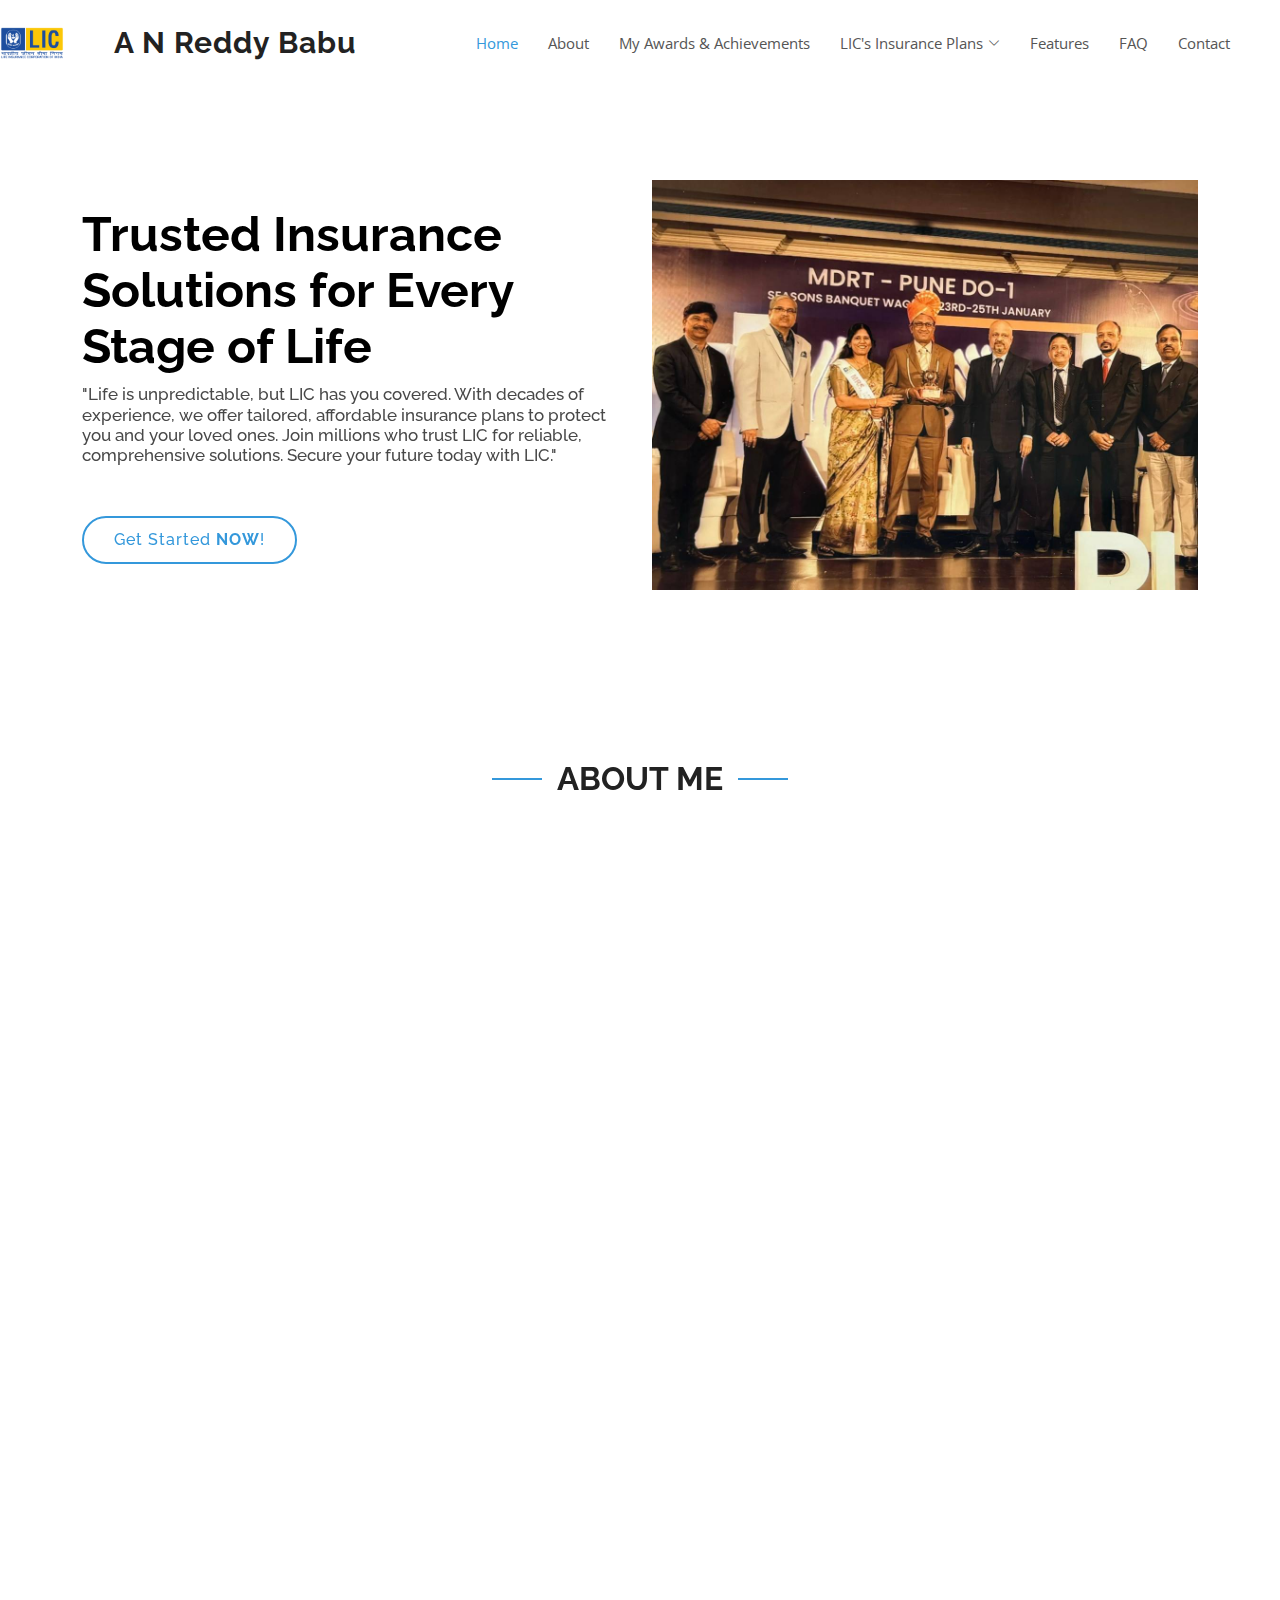
==== commit 66f813ea: "Added 2024 MDRT Certificate" ====
--- a/index.html
+++ b/index.html
@@ -423,6 +423,21 @@
             </div>
           </div>
 
+
+          <div class="col-lg-4 col-md-6 portfolio-item filter-web">
+            <div class="portfolio-wrap">
+              <img src="assets/img/portfolio/2024MDRTCertificate2.jpeg" class="img-fluid" alt="">
+              <div class="portfolio-info">
+                <h4>MDRT 2024 Certificate</h4>
+                <!-- <p>Web</p> -->
+                <!-- <div class="portfolio-links"> -->
+                  <a href="assets/img/portfolio/2024MDRTCertificate2.jpeg" data-gallery="portfolioGallery" class="portfolio-lightbox" title="MDRT 2024 Certificate">More Details<i class="bx bx-plus"></i></a>
+                <!-- </div> -->
+              </div>
+            </div>
+          </div>
+
+
           <div class="col-lg-4 col-md-6 portfolio-item filter-web">
             <div class="portfolio-wrap">
               <img src="assets/img/portfolio/certficate_with_name.jpg" class="img-fluid" alt="">
